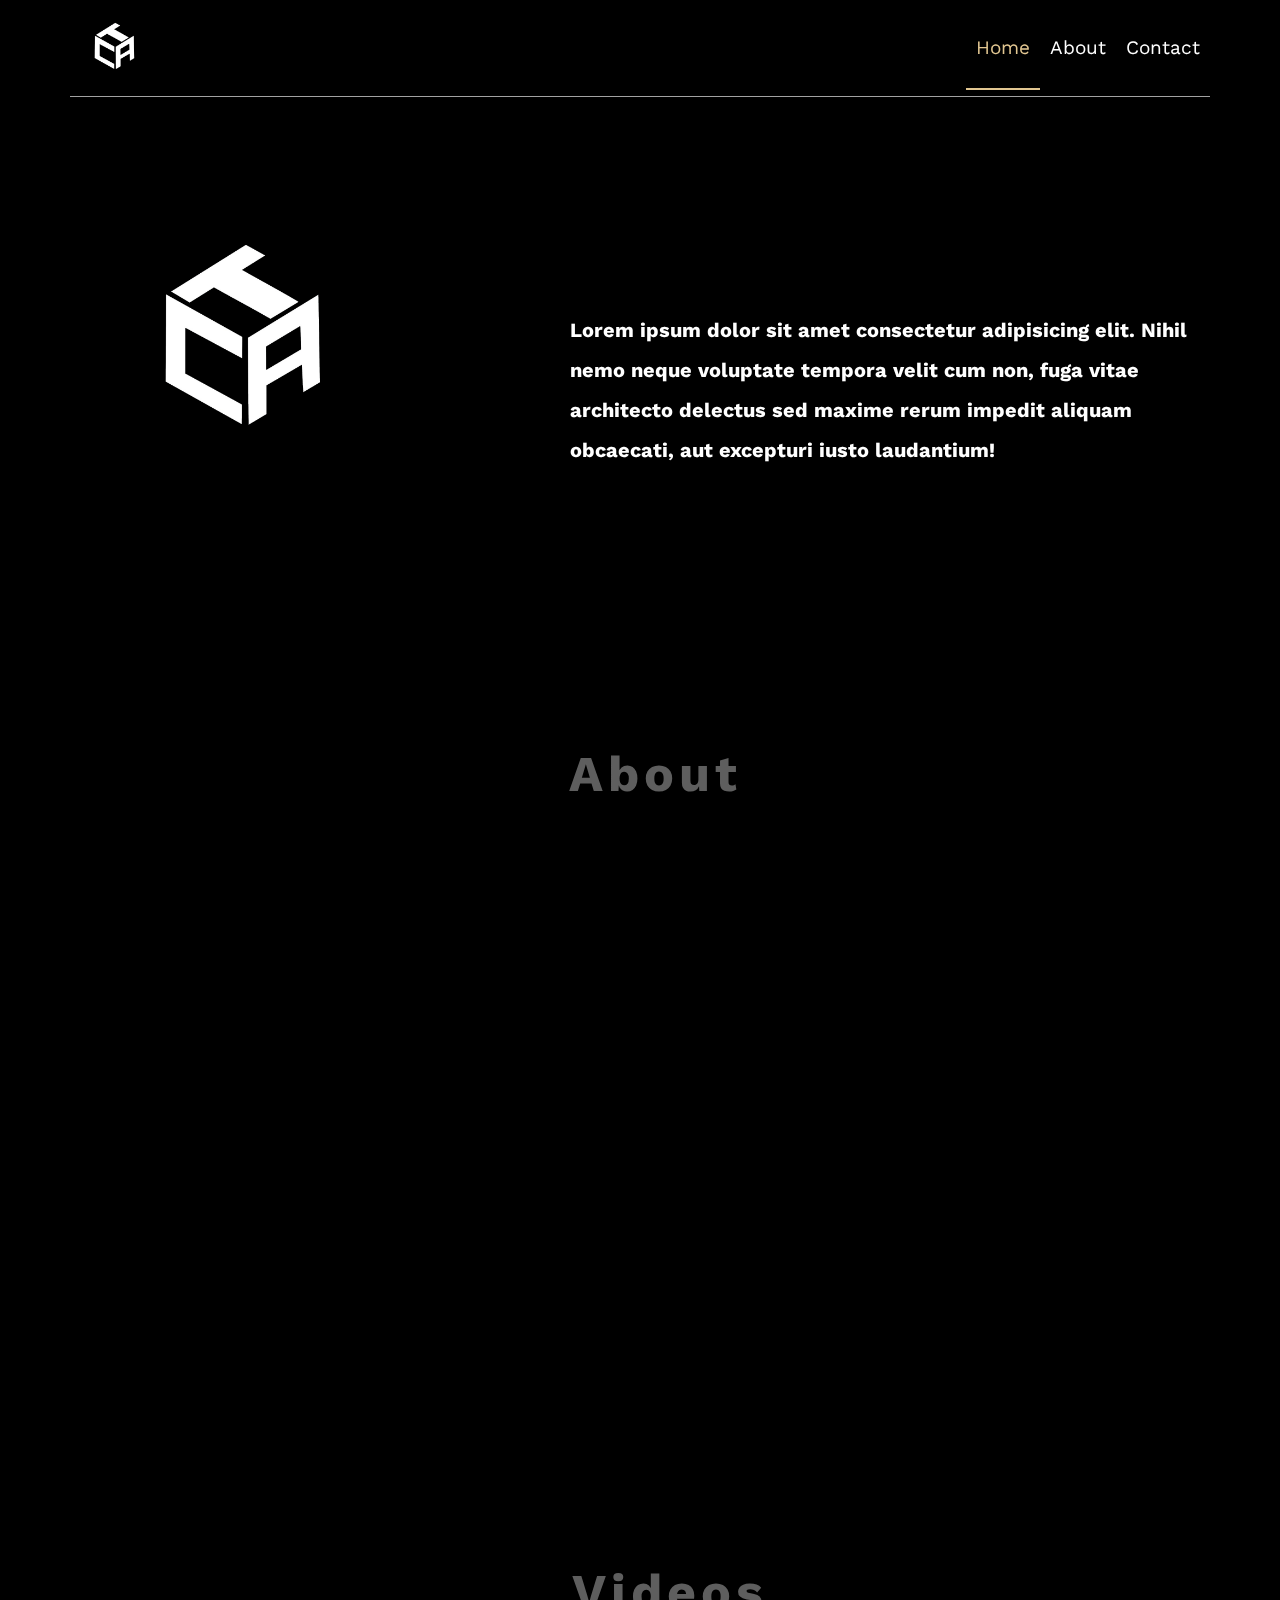
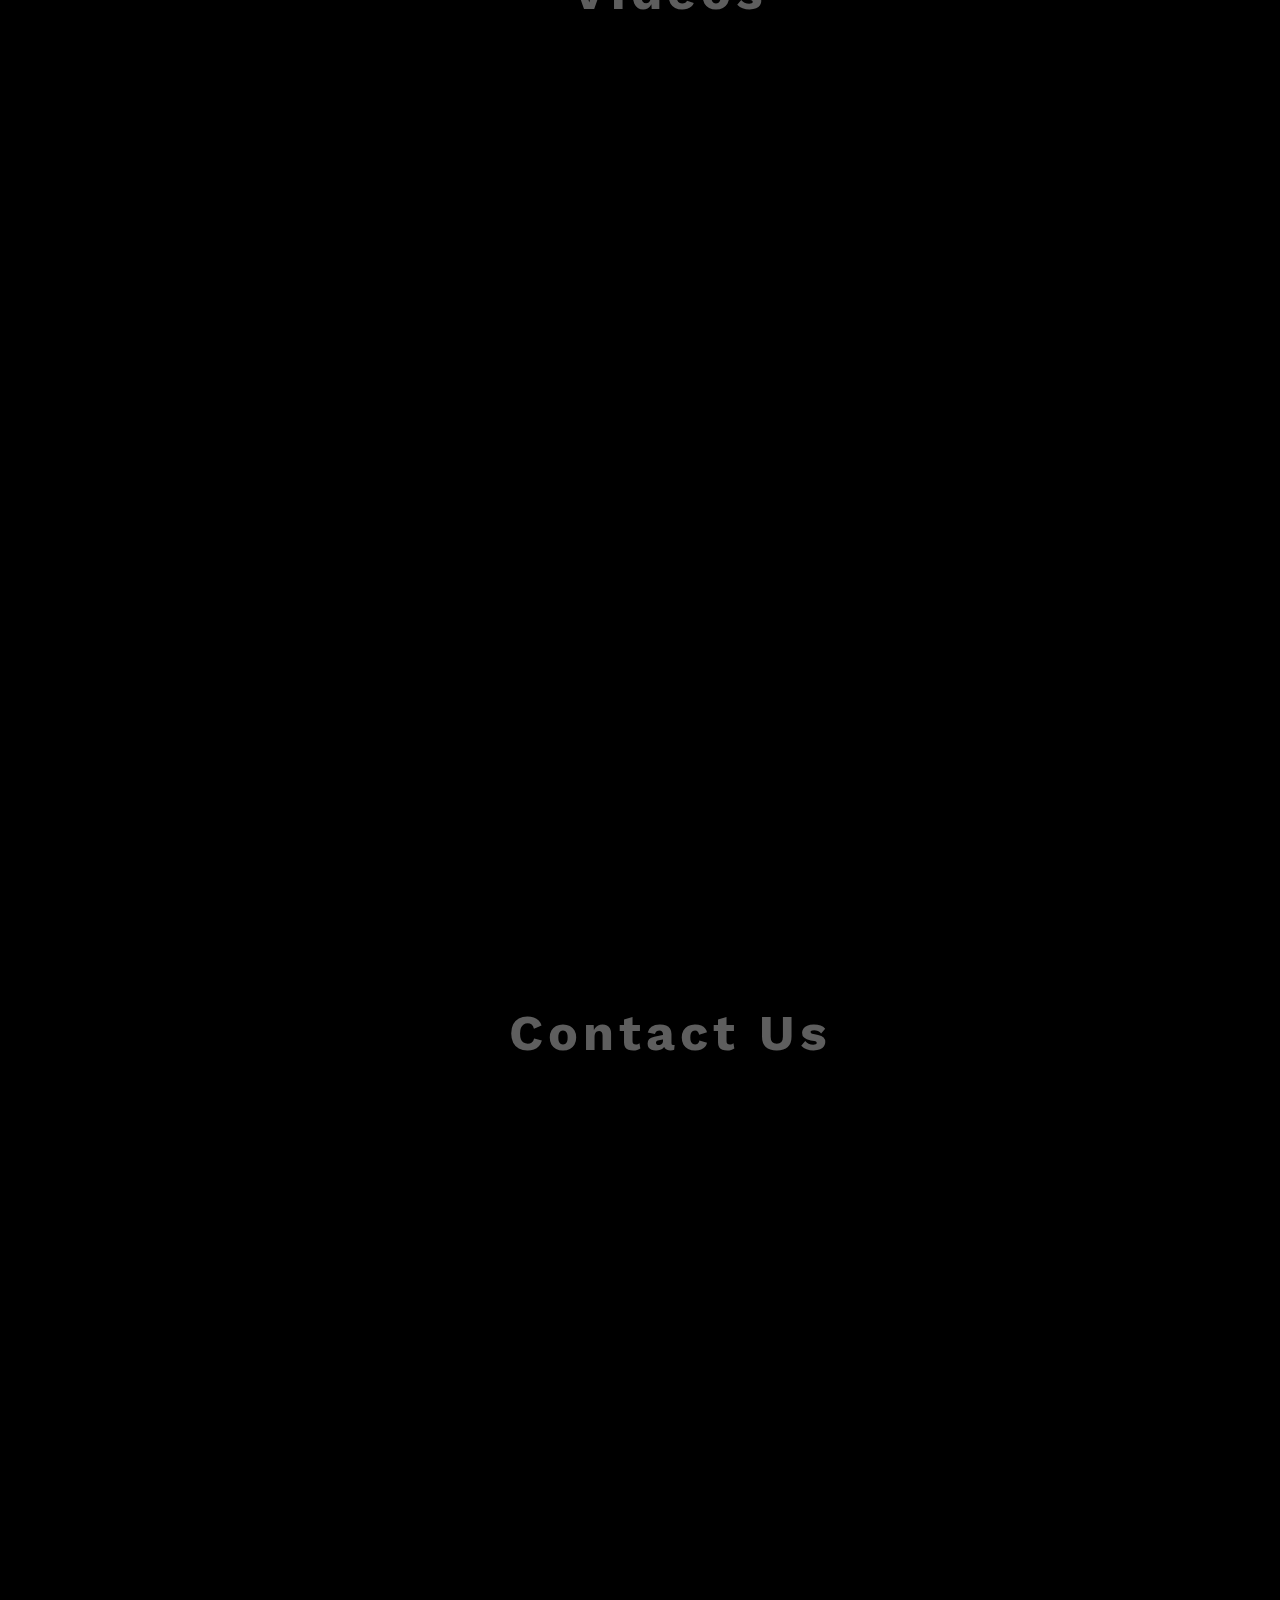
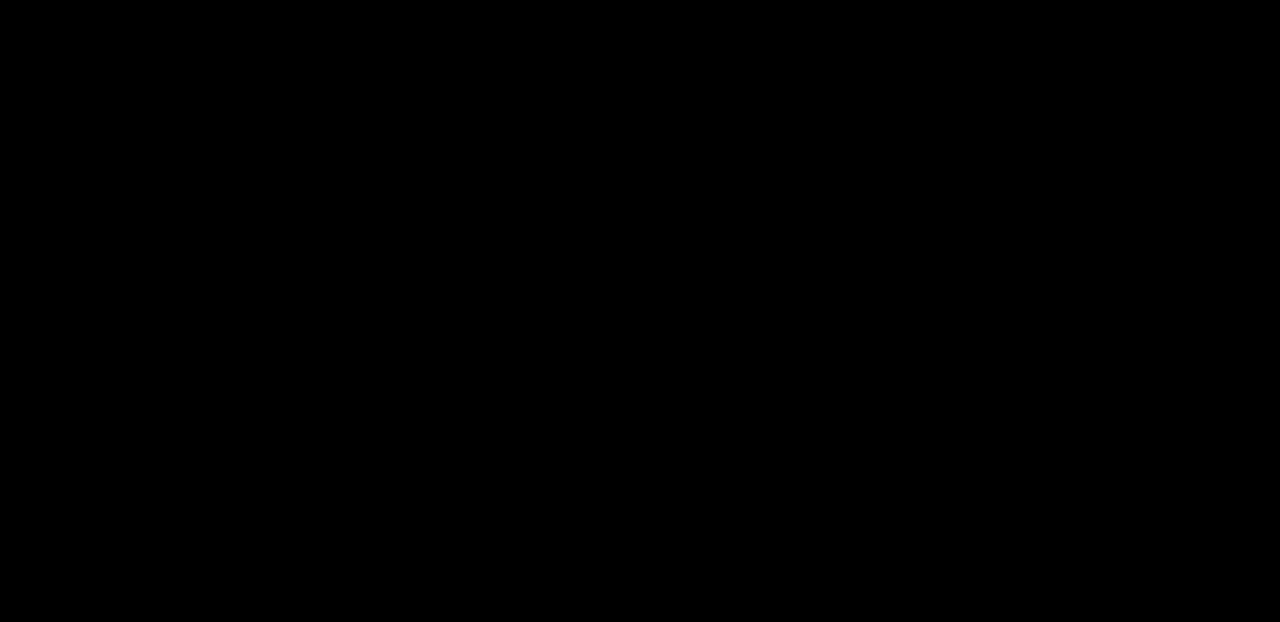
==== index.html @ c01c30ce "Add files via upload" ====
<!DOCTYPE html>
<html lang="en">
<head>
    <meta charset="UTF-8">
    <meta http-equiv="X-UA-Compatible" content="IE=edge">
    <meta name="viewport" content="width=device-width, initial-scale=1.0">
    <!--icon-->
    <link rel="icon" type="image/x-icon" href="images/white.jfif">
     <!--Main Template  css file-->
     <link rel="stylesheet" href="css/style.css">
     <!--Remder All Elements normally-->
     <link rel="stylesheet" href="css/normalize.css">
     <!--Font Awesome Library-->
     <link rel="stylesheet" href="css/all.min.css">
     <!--google fonts -->
     <link rel="preconnect" href="https://fonts.googleapis.com">
 <link rel="preconnect" href="https://fonts.gstatic.com" crossorigin>
 <link href="https://fonts.googleapis.com/css2?family=DynaPuff:wght@400;500;600;700&family=Montserrat:ital,wght@0,300;0,400;0,500;0,600;0,700;1,300;1,400;1,500;1,600;1,700&family=Work+Sans:wght@200;300;400;500;600;700;800&display=swap" 
 rel="stylesheet">
 <!--Animate-->
<link rel="stylesheet" href="https://unpkg.com/aos@next/dist/aos.css" />
    <title>TCA</title>
</head>
<body >
    <!-- Start header-->
    <header >
        <div class="container">
            <a href="#" class="logo">
                <img src="images/white.png" alt="logo">
            </a>
            <nav>
                <i class="fas fa-bars toggle-menu"></i>
                <ul>
                    <li><a class="active" href="">Home</a></li>
                    <li><a href="">About</a></li>
                    <li><a href="">Contact</a></li>
                </ul>
            </nav>
        </div>
    </header>
    <!--End header-->
    <!--Start Landing-->
    <div class="landing"data-aos="zoom-out-up" >
        <div class="container">
          <div class="landing-content">
            <div class="image">
              <img src="images/white.png" alt="">
            </div>
            <div class="text">
              <p>
                Lorem ipsum dolor sit amet consectetur adipisicing elit. Nihil nemo neque voluptate tempora velit cum non,
                fuga vitae architecto delectus sed maxime rerum impedit aliquam obcaecati, aut excepturi iusto laudantium!
              </p>
            </div>
          </div>
    <!-- End Landing-->
    <!--Start portfolio-->
    <div class="portfolio">
        <div class="container">
            <h2 class="special-heading" data-aos="fade-up"
      data-aos-anchor-placement="bottom-bottom">About</h2>
          <div class="portfolio-content">
           <!-- start info-->
            <div class="text" data-aos="zoom-in">
              <p>
                Lorem ipsum dolor sit amet consectetur adipisicing elit. Nihil nemo neque voluptate tempora velit cum non,
                fuga vitae architecto delectus sed maxime rerum impedit aliquam obcaecati, aut excepturi iusto laudantium!
              </p>
              <div class="media"data-aos="zoom-in" >
                <a href=""><i class="fa-brands fa-facebook"></i></a>
                <a href=""><i class="fa-brands fa-instagram"></i></a>
                  <a href=""><i class="fa-brands fa-whatsapp"></i></a>
              </div>
            </div>
            <!--End info-->
            <div class="img" data-aos="zoom-out-down">
                <img src="images/img.jfif" alt="">
              </div>
          </div>
          <!--End portfolio-->
          <!--Start videos section-->
          <div class="videos">
            <div class="container">
              <h2 class="special-heading">Videos</h2>
              <div class="videos-content">
                <div class="card" data-aos="flip-left">
                  <div class="card-header">
                      <h3>vr</h3>
                      <p>project name</p>
                  </div>
                 <!--start card-->
                  <div class="card-img">
                      <img src="images/img2.jfif" alt="...">
                      <i class="bx bx-heart"></i>
                  </div>
                  <div class="card-footer">
                    <button onclick="toggle();"><i class="fa fa-play"></i> Watch trailer</button>
                  </div>
                  <!--start video-->
                  <div class="trailer">
                    <video src="" controls="true"></video>
                    <div class="close" onclick="toggle();">
                    <i class="fa-solid fa-x " ></i>
                  </div>
                  </div>
                  <!--End video-->
                </div>
                 <!--End card-->
                 <div class="card" data-aos="flip-left">
                  <div class="card-header">
                      <h3>vr</h3>
                      <p>project name</p>
                  </div>
                 <!--start card-->
                  <div class="card-img">
                      <img src="images/img2.jfif" alt="...">
                      <i class="bx bx-heart"></i>
                  </div>
                  <div class="card-footer">
                    <button onclick="toggle();"><i class="fa fa-play"></i> Watch trailer</button>
                  </div>
                  <!--start video-->
                  <div class="trailer">
                    <video src="videos/Desktop 2022.10.22 - 22.50.19.02-1.m4v.mp4" controls="true"></video>
                    <div class="close" onclick="toggle();">
                    <i class="fa-solid fa-x " ></i>
                  </div>
                  </div>
                  <!--End video-->
                </div>
                 <!--End card-->
                 <div class="card" data-aos="flip-left">
                  <div class="card-header">
                      <h3>vr</h3>
                      <p>project name</p>
                  </div>
                 <!--start card-->
                  <div class="card-img">
                      <img src="images/img2.jfif" alt="...">
                      <i class="bx bx-heart"></i>
                  </div>
                  <div class="card-footer">
                    <button onclick="toggle();"><i class="fa fa-play"></i> Watch trailer</button>
                  </div>
                  <!--start video-->
                  <div class="trailer">
                    <video src="" controls="true"></video>
                    <div class="close" onclick="toggle();">
                    <i class="fa-solid fa-x " ></i>
                  </div>
                  </div>
                  <!--End video-->
                </div>
                 <!--End card-->
              </div>
              </div>
            </div>
           <!--End videos section-->

            <!--Start contact -->
              <div class="contact-US">
                <div class="container">
                  <h2 class="special-heading">Contact Us</h2>
                  <div class="Contact-content">
                    <!--input -->
                      <form action="#" data-aos="zoom-out">
                        <div class="input">
                          <input type="text" required>
                          <label>First Name</label>
                        </div>
                        <div class="input">
                          <input type="text" required>
                          <label>Last Name</label>
                        </div>
                        <div class="input">
                          <input type="text" required>
                          <label>Email</label>
                        </div>
                        <div class="input">
                          <input type="text" required>
                          <label>Phone</label>
                        </div>
                        <div class="message-box">
                         <textarea name="" id="" cols="30" rows="10"></textarea>
                          <label>Your message</label>
                        </div>
                        <div class="input">
                          <input type="submit" value="Send message">
                        </div>
                      </form>
                      <!--End input-->
                      <div class="img-contact" data-aos="zoom-out-up">
                        <img src="images/speder.png" alt="">
                      </div>
                  </div>
                </div>
              </div>
              
                <!--end Contact us-->
                <!--Start footer-->
              <footer>
<div class="footer" data-aos="fade-right">
<div class="row" >
<a href="#"><i class="fa-brands fa-facebook"></i></a>
<a href=""><i class="fa-brands fa-instagram"></i></a>
<a href=""><i class="fa-brands fa-whatsapp"></i></a>
<a href=""><i class="fa-brands fab fa-youtube"></i></a>

</div>

<div class="row">
<ul>
<li><a href="#">Contact us</a></li>
<li><a href="#">Our Services</a></li>
<li><a href="#">Privacy Policy</a></li>
<li><a href="#">Terms & Conditions</a></li>
<li><a href="#">Career</a></li>
</ul>
</div>

<div class="row">
CTA  Copyright © 2022 Inferno - All rights reserved || Designed By: Mustafa Hesham 
</div>
</div>
</footer>
                <!--End footer-->







            <!--javaScript-->
          <script src="js/main.js"> </script>
          <!--java script animation-->
          <script src="https://unpkg.com/aos@next/dist/aos.js"></script>
          <script>
            AOS.init({duration:1800});
          </script>
</body>
</html>
---- css/style.css ----
/* Start variables*/
:root{
    --main-color:#e1c691;
    --section-padding: 60px;
}
/*End Variables*/



/*start Global Rules*/
*{
    -webkit-box-sizing: border-box;
    -moz-box-sizing: border-box;
    box-sizing: border-box;
    padding: 0;
    margin: 0;

}
html{
    scroll-behavior: smooth;
}
body{  
     font-family: "Work Sans", sans-serif;
     background-color: black;
}
ul{
    list-style: none;
}
.container {
    padding-left: 15px;
    padding-right: 15px;
    margin-left: auto;
    margin-right: auto;
  }
  /* Small */
  @media (min-width: 768px) {
    .container {
      width: 750px;
    }
  }
  /* Medium */
  @media (min-width: 992px) {
    .container {
      width: 970px;
    }
  }
  /* Large */
  @media (min-width: 1200px) {
    .container {
      width: 1170px;
    }
  }
/*end Global Rules*/
/* Start Header*/
header{
    position: absolute;
    left: 0;
    width: 100%;
    z-index: 1;

}
header .container{
    display: flex;
    justify-content: space-between;
    align-items: center;
    position: relative;
    min-height: 97px;
}
header .container::after{
    content: '';
    position: absolute;
    height: 1px;
    background-color: #a2a2a2;
    bottom: 0;
    width: calc(100% - 30px );
    left: 15px;
}
header .logo img{
    height: 90px;

}
header nav{
    flex: 1;
    display: flex;
    align-items: center;
    justify-content: flex-end;
}
header nav .toggle-menu{
    color: white;
    font-size: 22px;

}
@media(min-width:768px){
    header nav .toggle-menu{
        display: none;
    }
}
header nav ul {
    display: flex;

}
@media(max-width:767px){
    header nav ul{
        display: none;
    }
    header nav .toggle-menu:hover + ul{
        display: flex;
        flex-direction: column;
        position: absolute;
        top: 100%;
        left: 0;
        width: 100%;
        background-color: rgb(0 0 0 /50%);
    }
    header nav .toggle-menu:hover + ul li a{
        padding: 15px;
    }
}
header nav ul li a{
    display: block;
    color: white;
    text-decoration: none;
    font-size: 19px;
    transition: 0.3s;
    padding: 30px 10px;
    position: relative;
    z-index: 3;
}
header nav ul li a.active,
header nav ul li a:hover{
    color: var(--main-color);
    border-bottom: 2px solid var(--main-color);
}
header nav .form{
    width: 40px;
    height: 30px;
    position: relative;
    margin-left: 30px;
    border-left: 1px solid white;
}
header nav .form i{
    color: white;
    position: absolute;
    font-size: 20px;
    top: 50%;
    transform: translateY(-50%);
    right: 0;

}
/* End  Header*/
/*Start Landing*/
.landing {
  padding-top: var(--section-padding);
  padding-bottom: calc(var(--section-padding) + 60px);
}
.landing .landing-content {
  margin-top: 100px;
  display: flex;
  flex-wrap: wrap;
  justify-content: space-between;
}
@media (max-width: 991px) {
  .landing .landing-content {
    flex-direction: column;
    text-align: center;
  }
}
.landing .landing-content .image {
  position: relative;
  width: 350px;
  height: 375px;
  animation: position 3s infinite;
}
@keyframes position
{
  0%{
    top: 40px;
 
  }
  50%{
    top: 80px;
  
  }
  100%{
    top: 40px;
  }
}
@media (max-width: 991px) {
  .landing .landing-content .image {
    margin: 0 auto 60px;
  }
}
.landing .landing-content .image img {
  max-width: 100%;
  
}

.landing .landing-content .text {
  flex-basis: calc(100% - 500px);
}
.landing .landing-content .text p {
  font-weight: bold;
  font-size: 20px;
  margin-top: 150px;
  line-height: 2;
  color: rgb(255, 255, 255);
}
.special-heading {
    color: #5e5e5e;
    font-size: 50px;
    text-align: center;
    font-weight: 700;
    letter-spacing: 5px;
    margin-top: 150px;
  }
  .special-heading + p {
    margin: -10px 0 0;
    font-size: 20px;
    text-align: center;
    color: #fafafa;
  }
  @media (max-width: 767px) {
    .special-heading {
      font-size: 60px;
    }
    .special-heading + p {
      margin-top: -20px;
    }
  }
  .services {
    padding-top: var(--section-padding);
    padding-bottom: var(--section-padding);
  }
  /*start portfolio*/
  .portfolio {
    padding-top: var(--section-padding);
    padding-bottom: calc(var(--section-padding) + 60px);
  }
  .portfolio .portfolio-content {
    margin-top: 100px;
    display: flex;
    flex-wrap: wrap;
    justify-content: space-between;
  }
  @media (max-width: 991px) {
    .portfolio .portfolio-content {
      flex-direction: column;
      text-align: center;
    }
  }
  .portfolio .portfolio-content .img {
    position: relative;
    width: 350px;
    height: 375px;
  }
  @media (max-width: 991px) {
    .portfolio .portfolio-content .img {
      margin: 0 auto 60px;
    }
  }
  .portfolio .portfolio-content .img img {
    max-width: 100%;
    
  }
  .portfolio .portfolio-content  .text {
    flex-basis: calc(100% - 500px);
  }
  .portfolio .portfolio-content .text p {
    font-weight: bold;
    font-size: 20px;
    margin-top: 150px;
    line-height: 2;
    color: rgb(255, 255, 255);
  }
  .media i{
      color: white;
      font-size: 50px;
      margin-top: 90px;
       letter-spacing: 70px;

  }
  @media (max-width: 991px) {
    .media i{
        color: white;
        font-size: 20px;
        margin-top: 90px;
        letter-spacing: 50px;
  
    }
    }
    /*end portfolio*/
    /*start videos*/
    .videos {
      padding-top: var(--section-padding);
      padding-bottom: calc(var(--section-padding) + 60px);
    }
    .videos .videos-content {
    
      display: grid;
      grid-template-columns: repeat(auto-fill, minmax(300px, 1fr));
      grid-gap: 20px;
      margin-top: 100px;
      
    }
    @media (max-width: 991px) {
      .videos .videos-content {
        flex-direction: column;
        text-align: center;
        margin-left: -24px;
      }
    }
       

    /*test*/
    .card {
      position: relative;
      width: 380px;
      height: min-content;
      padding: 25px;
      margin-bottom: 20px;
      background: #ffffff15;
      border: 2px solid #f0f32d;
      border-radius: 20px;
      transition: .4s;
  } 
  .card .card-header h3 {
      color: #ffffff;
      font-size: 28px;
  }
  
  .card .card-header p {
      color: #ffffff;
      font-size: 20px;
  }
  
  
  
  .card .card-img {
      position: relative;
      height: 320px;
      border-radius: 12px;
      margin: 22px 0;
      overflow: hidden;
  }
  
  .card .card-img img {
      width: 100%;
      height: 100%;
      transition: .4s;
  }
  
  .card:hover .card-img img {
      transform: scale(1.06);
  }
  
  .card .card-img i {
      cursor: pointer;
      position: absolute;
      top: 12px;
      right: 12px;
      color: #757d8a;
      background: #ffffff;
      padding: 6px;
      border-radius: 6px;
  }
  
  .card .card-details {
      display: flex;
      align-items: center;
      justify-content: space-between;
  }
 
  .card .card-details .colors div.selected i {
      opacity: 1;
  }
 
  .card .card-footer button {
    margin: 10px 0;
    width: 100%;
    padding: 10px;
    border: 1px solid #171818;
    background: rgb(247, 246, 246);
    color: #131313;
    font-size: 1em;
    border-radius: 5px;
    cursor: pointer;
    text-decoration: none;
  }
  .card .card-footer button:hover{
    color: rgb(255, 255, 255);
    background: #131313;
  }
  .trailer{
    position: fixed;
    top: 115%;
    left: 90%;
    transform: translate(-90%,-90%);
    z-index: 10000;
    background: rgba(0, 0, 0, 0.95) ;
    width: 100%;
    height: 100%;
    display: flex;
    justify-content: center;
    align-items: center;
    visibility: hidden;
    opacity: 0;
  }
  .trailer.active{
    visibility: visible;
    opacity: 1;
  }
  .trailer video{
    position: relative;
    max-width: 900px;
    outline: none;
  }
  .close {
    position: absolute;
    bottom: 1500px;
    right: 50px;
    cursor: pointer;
    filter: invert(1);

  }
  @media(max-width:991px){
    .trailer video{
      max-width: 90%;
    }
    .close{
      bottom: 1970px;
    }
  }
    /*End videos*/
    /*Contact Us Start */
    .contact-US {
      padding-top: var(--section-padding);
      padding-bottom: calc(var(--section-padding) + 60px);
    }
    .contact-US .Contact-content {
      margin-top: 40px;
      display: flex;
      flex-wrap: wrap;
      justify-content: space-between;
    }
    @media (max-width: 991px) {
      .contact-US .Contact-content {
        flex-direction: column;
        text-align: center;
      }
    }
    form{
      width: 40%;
      margin-right: 20px;

    }
    form .input{
      height: 50px;
      width: 100%;
      margin: 20px 0;
      position: relative;
      
    }
    form .input input{
      position: absolute;
      height: 100%;
      width: 100%;
      border-radius: 5px;
      outline: none;
      border: 2px solid transparent;
      background: #5e5e5e;
      font-size: 16px;
      padding-left: 16px;
      color: white;
    }
   
    .input label{
      position: absolute;
      color: whitesmoke;
      left: 18px;
      top: 50%;
      transform: translateY(-50%);
      pointer-events: none;
      transition: all 0.3s ease;
    }
    .input input:focus ~ label,
    .input input:valid ~ label{
      top: -5px;
      left: 12px;
      color: rgb(255, 253, 253);
      border-radius: 2px;
    }
    .message-box{
      min-height: 100px;
      position: relative;
    }
    .message-box textarea{
      position: absolute;
      height: 100%;
      width: 100%;
      border-radius: 6px;
      outline: none;
      resize: none;
      background: #5e5e5e;
      border: 2px solid transparent;
      color: whitesmoke;
    }
  
    .message-box label{
      position: absolute;
      font-size: 16px;
      color: whitesmoke;
      left: 18px;
      top: 40px;
      transform: translateY(-10%);
      pointer-events: none;
      transition: all 0.3s ease;
    }
    .message-box textarea:focus ~ label,
    .message-box textarea:valid ~ label{
      left: 12px;
      top:-15px;
      color: whitesmoke;
      font-size: 14px;
    }
    .input input[type="submit"]{
      cursor: pointer;
    }
    .contact-US .Contact-content .img-contact {
      position: relative;
      width: 550px;
    }
    @media (max-width: 991px) {
      .contact-US .Contact-content .img-contact {
        margin: 0 auto 60px;
      }
    }
    .contact-US .Contact-content .img-contact img {
      max-width: 84%;
    position: absolute;
    left: -62px;
    }
    @media(max-width:900px){
form{
  width: 70%;
  margin-right: 30px;
}
    }
/*Contact Us End */
/*Start footer*/
.footer{
  background:#000;
  position: relative;
  top: 280px;
  padding:30px 0px;
  font-family: 'Play', sans-serif;
  text-align:center;
  }
  
  .footer .row{
  width:100%;
  margin:1% 0%;
  padding:0.6% 0%;
  color:gray;
  font-size:1em;
  }
  
  .footer .row a{
  text-decoration:none;
  color:gray;
  transition:0.5s;
  }
  
  .footer .row a:hover{
  color:#fff;
  }
  
  .footer .row ul{
  width:100%;
  }
  
  .footer .row ul li{
  display:inline-block;
  margin:0px 30px;
  }
  
  .footer .row a i{
  font-size:3em;
  margin:0% 1%;
  }
  
  @media (max-width:720px){
  .footer{
  text-align:left;
  padding:5%;
  }
  .footer .row ul li{
  display:block;
  margin:10px 0px;
  text-align:left;
  }
  .footer .row a i{
  margin:0% 3%;
  }
  }
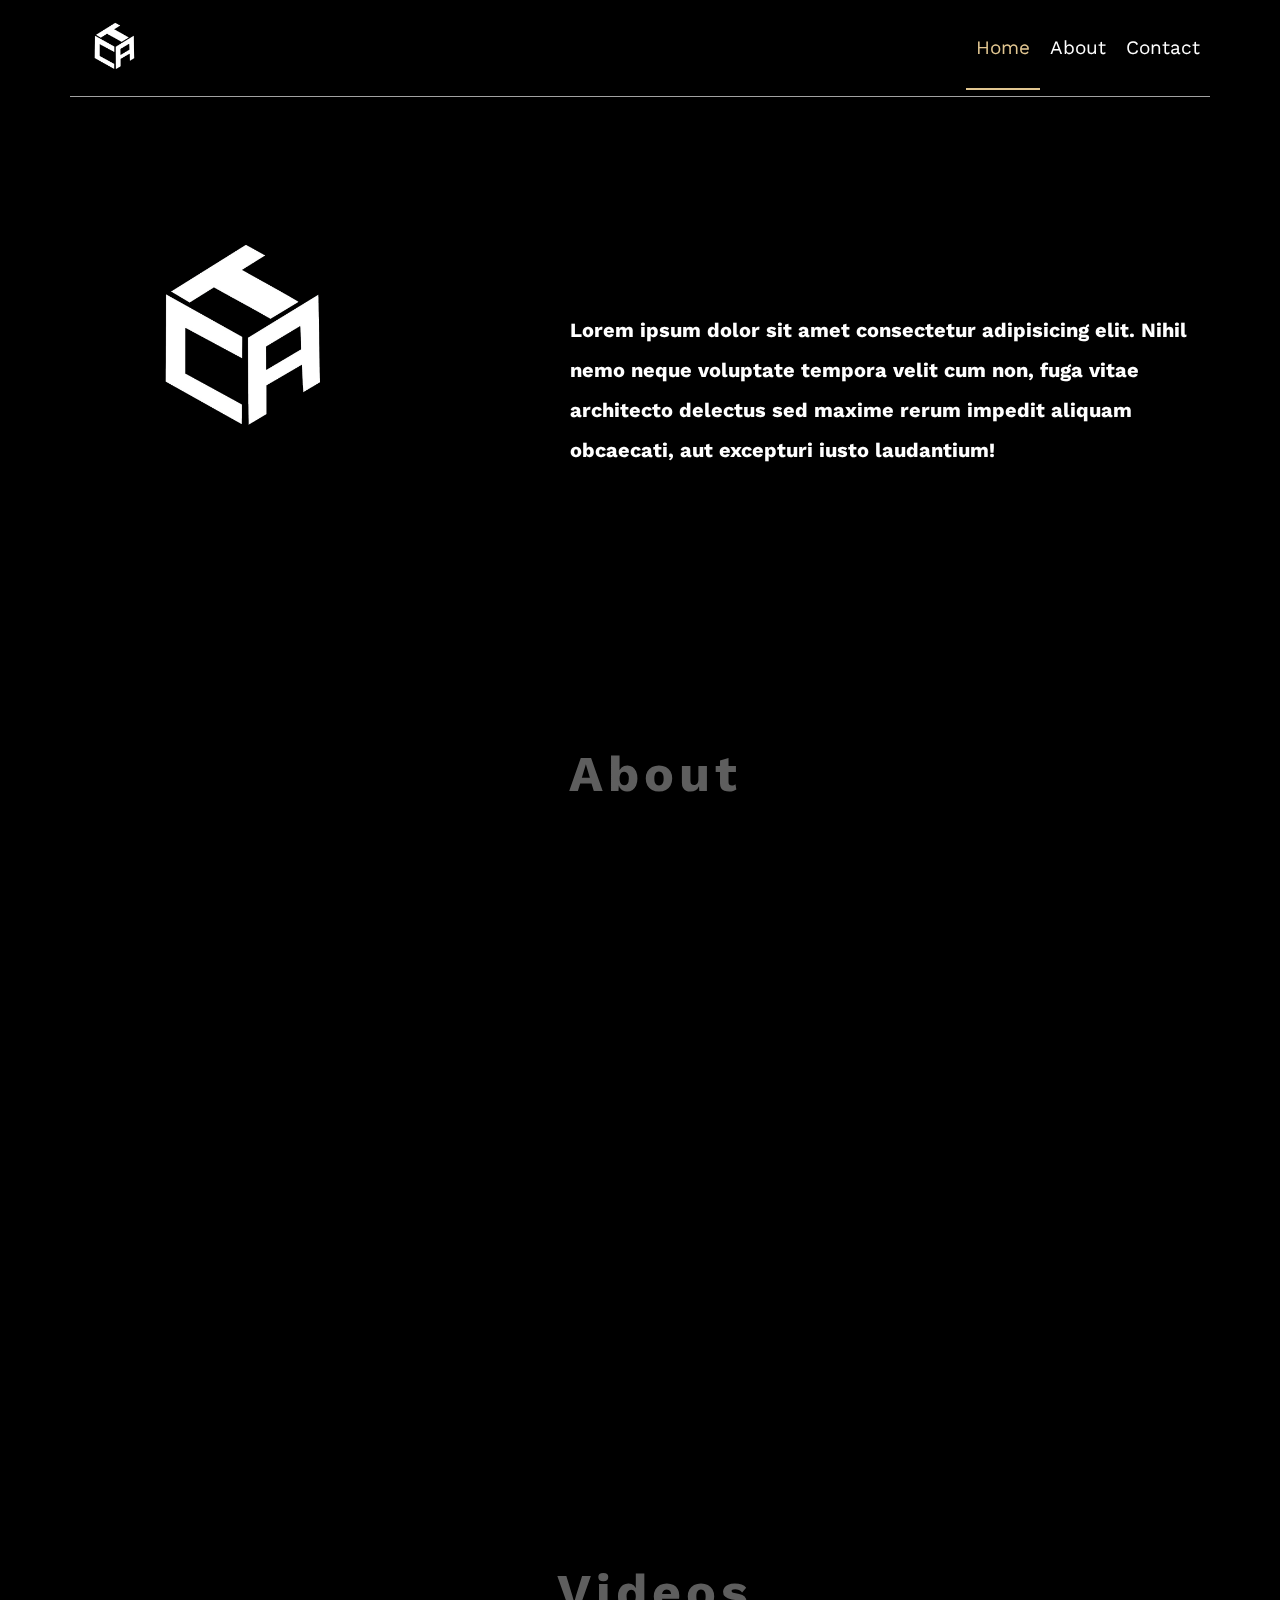
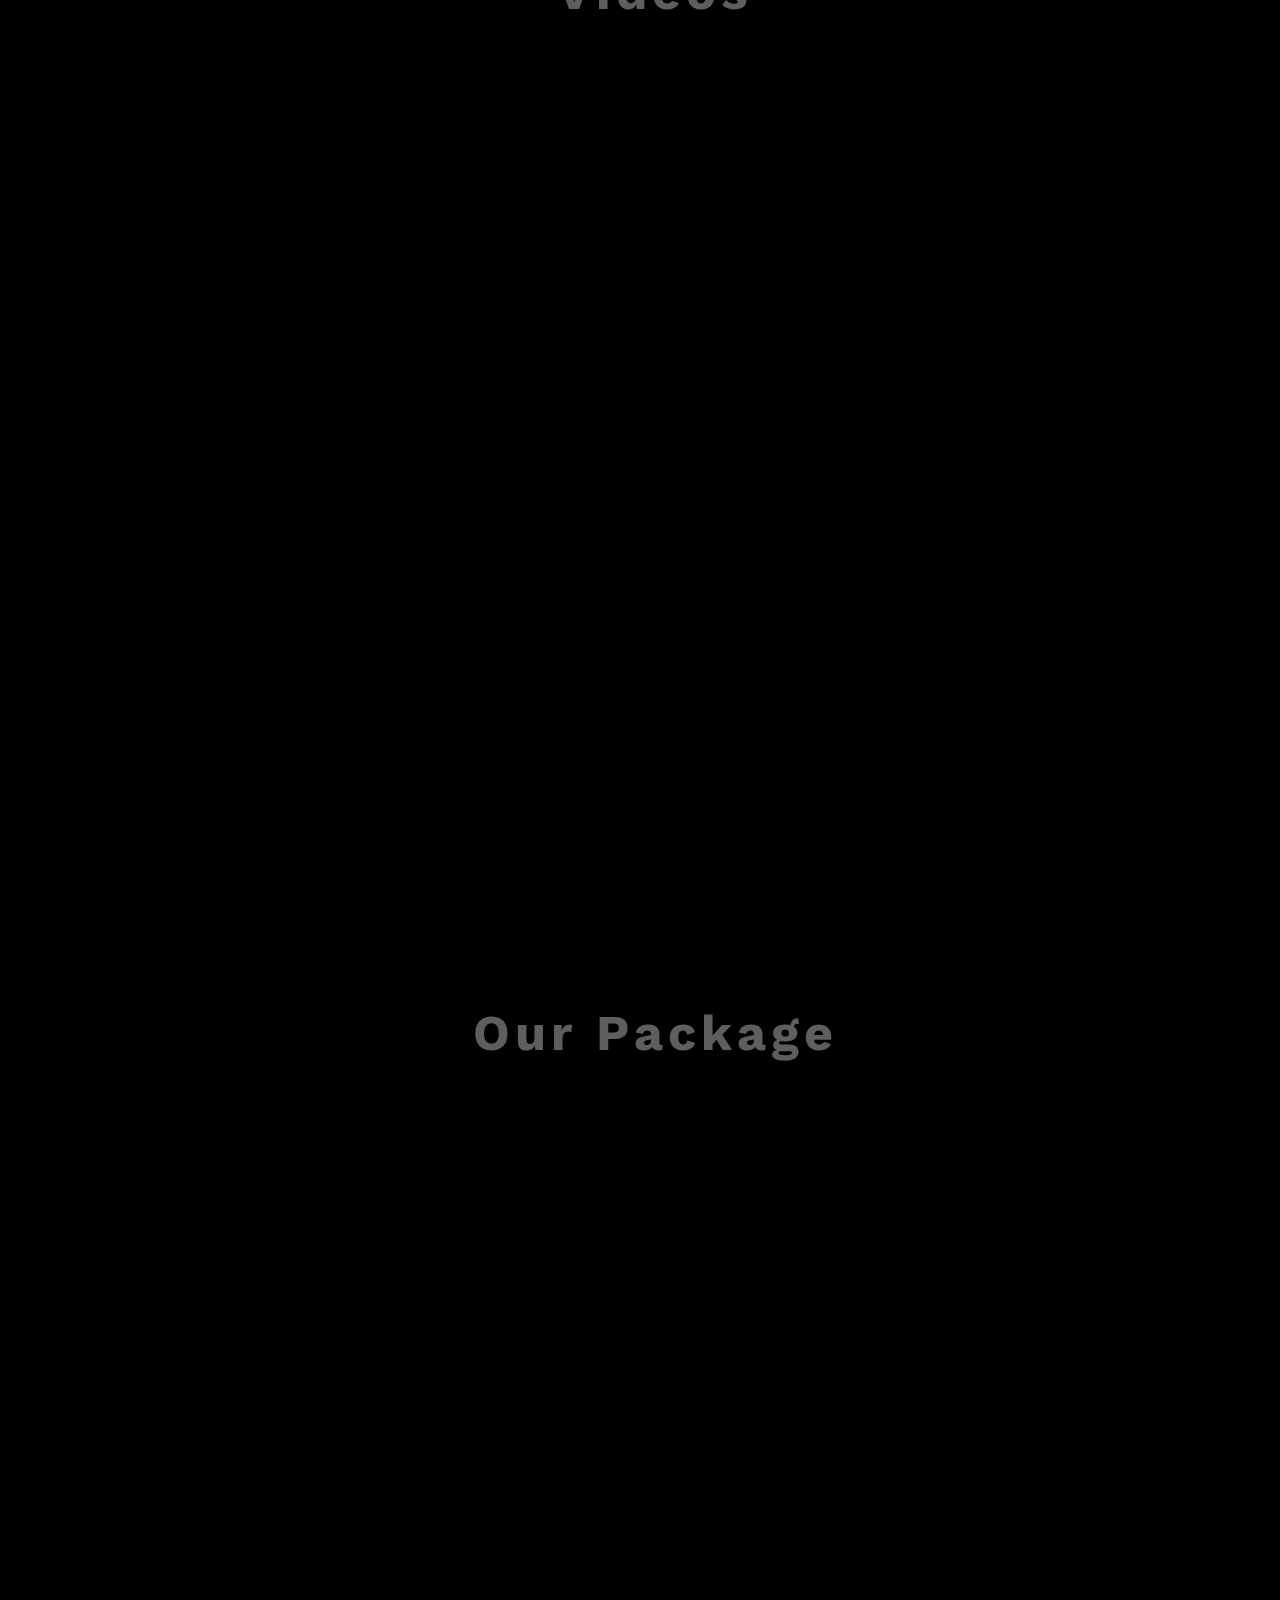
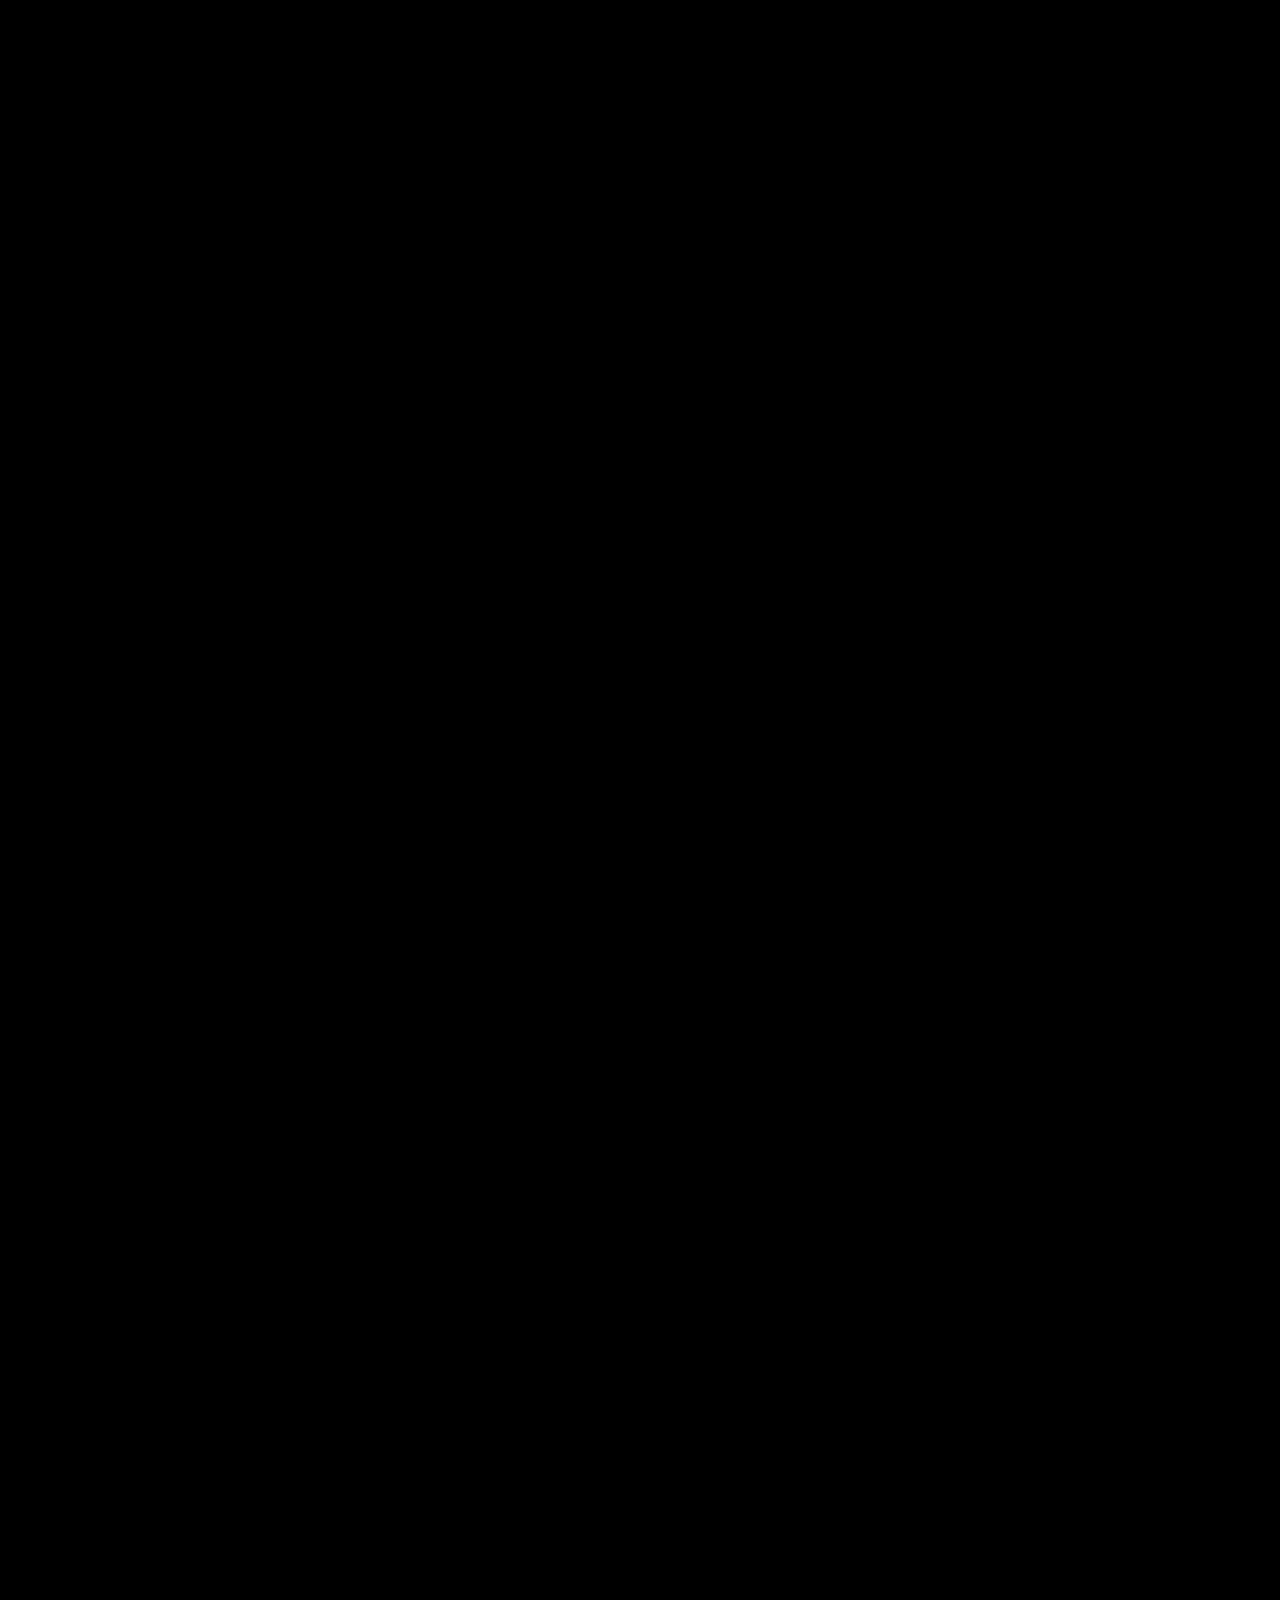
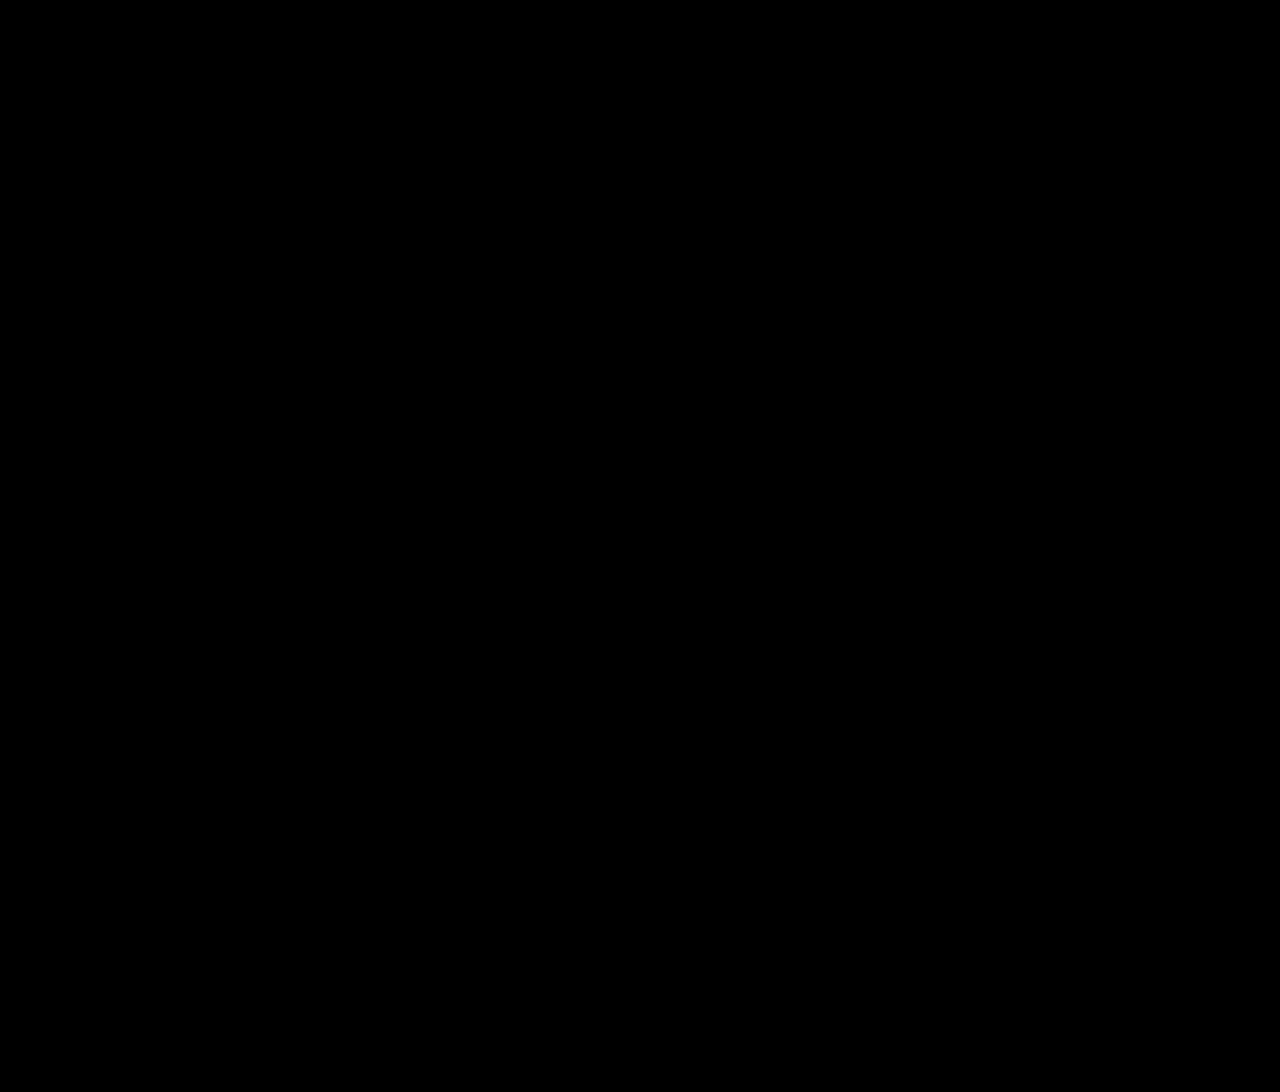
==== commit 9c36c745: "Add files via upload" ====
--- a/index.html
+++ b/index.html
@@ -77,6 +77,7 @@
                 <img src="images/img.jfif" alt="">
               </div>
           </div>
+        </div>
           <!--End portfolio-->
           <!--Start videos section-->
           <div class="videos">
@@ -157,46 +158,167 @@
             </div>
            <!--End videos section-->
 
-            <!--Start contact -->
-              <div class="contact-US">
+            <!--Start package -->
+              <div class="package">
                 <div class="container">
-                  <h2 class="special-heading">Contact Us</h2>
-                  <div class="Contact-content">
-                    <!--input -->
-                      <form action="#" data-aos="zoom-out">
-                        <div class="input">
-                          <input type="text" required>
-                          <label>First Name</label>
-                        </div>
-                        <div class="input">
-                          <input type="text" required>
-                          <label>Last Name</label>
-                        </div>
-                        <div class="input">
-                          <input type="text" required>
-                          <label>Email</label>
-                        </div>
-                        <div class="input">
-                          <input type="text" required>
-                          <label>Phone</label>
-                        </div>
-                        <div class="message-box">
-                         <textarea name="" id="" cols="30" rows="10"></textarea>
-                          <label>Your message</label>
-                        </div>
-                        <div class="input">
-                          <input type="submit" value="Send message">
-                        </div>
-                      </form>
-                      <!--End input-->
-                      <div class="img-contact" data-aos="zoom-out-up">
-                        <img src="images/speder.png" alt="">
-                      </div>
-                  </div>
-                </div>
-              </div>
-              
-                <!--end Contact us-->
+                  <h2 class="special-heading">Our Package</h2>
+                  <div class="package-content">
+                    <div id="container" data-aos="fade-up-right">	
+                      <div class="product-details">
+                      <h1>First package</h1>
+                      <span class="hint-star star">
+                        <i class="fa fa-star" aria-hidden="true"></i>
+                        <i class="fa fa-star" aria-hidden="true"></i>
+                        <i class="fa fa-star" aria-hidden="true"></i>
+                        <i class="fa fa-star" aria-hidden="true"></i>
+                        <i class="fa fa-star-o" aria-hidden="true"></i>
+                      </span>
+                          <p class="information">" Let's spread the joy , here is Christmas , the most awaited day of the year.Christmas
+                             Tree is what one need the most. Here is the correct tree which will enhance your Christmas.</p>
+                    <div class="control">
+                      <button class="btn">
+                       <span class="price">$250</span>
+                       <span class="shopping-cart"><i class="fa fa-shopping-cart" aria-hidden="true"></i></span>
+                       <span class="buy">
+                         <a href="">Get now</span></a>
+                     </button> 
+                    </div>    
+                    </div>
+                    <div class="product-image">
+                      <img src="images/img.jfif" alt="">
+                    <div class="info">
+                      <h2> Description</h2>
+                      <ul>
+                        <li><strong>info : </strong>pla pla </li>
+                        <li><strong>info : </strong>pla pla</li>
+                        <li><strong>info: </strong>pla pla</li>
+                        <li><strong>info: </strong>pla pla</li> 
+                      </ul>
+                    </div>
+                    </div>
+                  </div>
+                  <!--second package-->
+                  <div id="container" data-aos="fade-up-left">	
+                    <div class="product-details">
+                    <h1>second package</h1>
+                    <span class="hint-star star">
+                      <i class="fa fa-star" aria-hidden="true"></i>
+                      <i class="fa fa-star" aria-hidden="true"></i>
+                      <i class="fa fa-star" aria-hidden="true"></i>
+                      <i class="fa fa-star" aria-hidden="true"></i>
+                      <i class="fa fa-star-o" aria-hidden="true"></i>
+                    </span>
+                        <p class="information">" Let's spread the joy , here is Christmas , the most awaited day of the year.Christmas
+                           Tree is what one need the most. Here is the correct tree which will enhance your Christmas.</p>
+                  <div class="control">
+                    <button class="btn">
+                     <span class="price">$250</span>
+                     <span class="shopping-cart"><i class="fa fa-shopping-cart" aria-hidden="true"></i></span>
+                     <span class="buy">
+                       <a href="">Get now</span></a>
+                   </button> 
+                  </div>    
+                  </div>
+                  <div class="product-image">
+                    <img src="images/img.jfif" alt="">
+                  <div class="info">
+                    <h2> Description</h2>
+                    <ul>
+                      <li><strong>info : </strong>pla pla </li>
+                      <li><strong>info : </strong>pla pla</li>
+                      <li><strong>info: </strong>pla pla</li>
+                      <li><strong>info: </strong>pla pla</li> 
+                    </ul>
+                  </div>
+                  </div>
+                </div>
+                <!--Third package-->
+                <div id="container" data-aos="fade-up-right">	
+                  <div class="product-details">
+                  <h1>First package</h1>
+                  <span class="hint-star star">
+                    <i class="fa fa-star" aria-hidden="true"></i>
+                    <i class="fa fa-star" aria-hidden="true"></i>
+                    <i class="fa fa-star" aria-hidden="true"></i>
+                    <i class="fa fa-star" aria-hidden="true"></i>
+                    <i class="fa fa-star-o" aria-hidden="true"></i>
+                  </span>
+                      <p class="information">" Let's spread the joy , here is Christmas , the most awaited day of the year.Christmas
+                         Tree is what one need the most. Here is the correct tree which will enhance your Christmas.</p>
+                <div class="control">
+                  <button class="btn">
+                   <span class="price">$250</span>
+                   <span class="shopping-cart"><i class="fa fa-shopping-cart" aria-hidden="true"></i></span>
+                   <span class="buy">
+                     <a href="">Get now</span></a>
+                 </button> 
+                </div>    
+                </div>
+                <div class="product-image">
+                  <img src="images/img.jfif" alt="">
+                <div class="info">
+                  <h2> Description</h2>
+                  <ul>
+                    <li><strong>info : </strong>pla pla </li>
+                    <li><strong>info : </strong>pla pla</li>
+                    <li><strong>info: </strong>pla pla</li>
+                    <li><strong>info: </strong>pla pla</li> 
+                  </ul>
+                </div>
+                </div>
+                
+              </div>
+              <!--fourth package-->
+              <div id="container" data-aos="fade-up-left">	
+                <div class="product-details">
+                <h1>First package</h1>
+                <span class="hint-star star">
+                  <i class="fa fa-star" aria-hidden="true"></i>
+                  <i class="fa fa-star" aria-hidden="true"></i>
+                  <i class="fa fa-star" aria-hidden="true"></i>
+                  <i class="fa fa-star" aria-hidden="true"></i>
+                  <i class="fa fa-star-o" aria-hidden="true"></i>
+                </span>
+                    <p class="information">" Let's spread the joy , here is Christmas , the most awaited day of the year.Christmas
+                       Tree is what one need the most. Here is the correct tree which will enhance your Christmas.</p>
+              <div class="control">
+                <button class="btn">
+                 <span class="price">$250</span>
+                 <span class="shopping-cart"><i class="fa fa-shopping-cart" aria-hidden="true"></i></span>
+                 <span class="buy">
+                   <a href="">Get now</span></a>
+               </button> 
+              </div>    
+              </div>
+              <div class="product-image">
+                <img src="images/img.jfif" alt="">
+              <div class="info">
+                <h2> Description</h2>
+                <ul>
+                  <li><strong>info : </strong>pla pla </li>
+                  <li><strong>info : </strong>pla pla</li>
+                  <li><strong>info: </strong>pla pla</li>
+                  <li><strong>info: </strong>pla pla</li> 
+                </ul>
+              </div>
+              </div>
+            </div>
+                </div>
+                  </div>
+                </div>
+              </div>
+
+                <!--end package-->
+                 <!--Start image Deadpool -->
+                 <div class="Deadpool"data-aos="zoom-in-up" >
+                   <div class="container">
+                    <div class="Deadpool-content">
+                      <img src="images/Deadpool.png" alt="" >
+                    </div>
+
+                   </div>
+                 </div>
+                 <!--end image Deadpool -->
                 <!--Start footer-->
               <footer>
 <div class="footer" data-aos="fade-right">
--- a/css/style.css
+++ b/css/style.css
@@ -431,121 +431,267 @@
     }
   }
     /*End videos*/
-    /*Contact Us Start */
-    .contact-US {
+
+
+    /*package  Start */
+    .package {
       padding-top: var(--section-padding);
       padding-bottom: calc(var(--section-padding) + 60px);
     }
-    .contact-US .Contact-content {
-      margin-top: 40px;
-      display: flex;
-      flex-wrap: wrap;
-      justify-content: space-between;
+    .package .package-content {
+      display: grid;
+      grid-template-columns: repeat(auto-fill, minmax(600px, 1fr));
+      grid-gap: 20px;
+      margin-top: 100px;
+      
     }
     @media (max-width: 991px) {
-      .contact-US .Contact-content {
+      .package .pakage-content {
         flex-direction: column;
         text-align: center;
-      }
-    }
-    form{
+        margin-left: -24px;
+      }
+    }
+
+    #container{
+      box-shadow: 0 2px 21px 1px grey;
+      background: rgba(255, 255, 255, 0.90);
+      text-align: center;
+      border-radius: 5px;
+      overflow: hidden;
+      margin: 5em auto;
+      height: 350px;
+      width: 700px;
+      
+      
+    }
+   
+    
+    
+    
+    .product-details {
+      position: relative;
+      text-align: left;
+      overflow: hidden;
+      padding: 30px;
+      height: 100%;
+      float: left;
       width: 40%;
-      margin-right: 20px;
-
-    }
-    form .input{
-      height: 50px;
-      width: 100%;
-      margin: 20px 0;
+    
+    }
+    
+    #container .product-details h1{
+      font-family: 'Bebas Neue', cursive;
+      display: inline-block;
       position: relative;
+      font-size: 30px;
+      color: #344055;
+      margin: 0;
       
     }
-    form .input input{
+   
+    #container .product-details h1:before{
       position: absolute;
+      content: '';
+      right: 0%; 
+      top: 0%;
+      transform: translate(25px, -15px);
+      font-family: 'Bree Serif', serif;
+      display: inline-block;
+      background: #ffe6e6;
+      border-radius: 5px;
+      font-size: 14px;
+      padding: 5px;
+      color: rgb(12, 12, 12);
+      margin: 0;
+      animation: chan-sh 6s ease infinite;
+    
+    }
+   
+    
+    .hint-star {
+      display: inline-block;
+      margin-left: 0.5em;
+      color: gold;
+      width: 50%;
+      position: relative;
+      top: 15px;
+    }
+    
+    
+    #container .product-details > p {
+      font-family: 'EB Garamond', serif;
+    text-align: center;
+    font-size: 20px;
+    color: #000000;
+    position: absolute;
+    bottom: 86px;
+    }
+    
+    .control{
+      position: absolute;
+      bottom: 20%;
+      left: 22.8%;
+      
+    }
+    .btn {
+      transform: translateY(0px);
+      transition: 0.3s linear;
+      background:  #809fff;
+      border-radius: 5px;
+      position: relative;
+      overflow: hidden;
+      cursor: pointer;
+      outline: none;
+      border: none;
+      color: #eee;
+      padding: 0;
+      margin: 0;
+      top: 49px;
+    }
+    
+    @media (max-width: 991px) {
+      .product-image{
+        display: none;
+      }
+      .product-details{
+        padding: 0px;
+        text-align: center;
+        width: 54%;
+        height: 100%;
+        font-size: 37%;
+    
+      }
+      #container{
+        width: 60%;
+        height: 101%;
+        text-align: center;
+        margin: 0;
+      }
+      #container .product-details h1{
+        font-size: 10px;
+        top: 18px;
+      }
+      .hint-star {
+        display: none;
+      }
+      #container .product-details > p{
+        font-size: 15px;
+        bottom: 50px;
+      }
+      .btn{
+            top: 37px;
+      }
+    }
+    .btn:hover{transform: translateY(-6px);
+      background: #1a66ff;}
+    
+    .btn span {
+      font-family: 'Farsan', cursive;
+      transition: transform 0.3s;
+      display: inline-block;
+      padding: 10px 20px;
+      font-size: 1.2em;
+      margin:0;
+      
+    }
+    .btn .price, .shopping-cart{
+      background: #333;
+      border: 0;
+      margin: 0;
+    }
+    
+    .btn .price {
+      transform: translateX(-10%); padding-right: 15px;
+    }
+    
+    .btn .shopping-cart {
+      transform: translateX(-100%);
+      position: absolute;
+      background: #333;
+      z-index: 1;
+      left: 0;
+      top: 0;
+    }
+    
+    .btn .buy a {z-index: 3; font-weight: bolder; text-decoration: none;}
+    
+    .btn:hover .price {transform: translateX(-110%);}
+    
+    .btn:hover .shopping-cart {transform: translateX(0%);}
+    
+    
+    
+    .product-image {
+      transition: all 0.3s ease-out;
+      display: inline-block;
+      position: relative;
+      overflow: hidden;
       height: 100%;
-      width: 100%;
-      border-radius: 5px;
-      outline: none;
-      border: 2px solid transparent;
-      background: #5e5e5e;
-      font-size: 16px;
-      padding-left: 16px;
-      color: white;
-    }
-   
-    .input label{
-      position: absolute;
-      color: whitesmoke;
-      left: 18px;
-      top: 50%;
-      transform: translateY(-50%);
-      pointer-events: none;
-      transition: all 0.3s ease;
-    }
-    .input input:focus ~ label,
-    .input input:valid ~ label{
-      top: -5px;
-      left: 12px;
-      color: rgb(255, 253, 253);
-      border-radius: 2px;
-    }
-    .message-box{
-      min-height: 100px;
-      position: relative;
-    }
-    .message-box textarea{
-      position: absolute;
-      height: 100%;
-      width: 100%;
-      border-radius: 6px;
-      outline: none;
-      resize: none;
-      background: #5e5e5e;
-      border: 2px solid transparent;
-      color: whitesmoke;
-    }
-  
-    .message-box label{
-      position: absolute;
-      font-size: 16px;
-      color: whitesmoke;
-      left: 18px;
-      top: 40px;
-      transform: translateY(-10%);
-      pointer-events: none;
-      transition: all 0.3s ease;
-    }
-    .message-box textarea:focus ~ label,
-    .message-box textarea:valid ~ label{
-      left: 12px;
-      top:-15px;
-      color: whitesmoke;
-      font-size: 14px;
-    }
-    .input input[type="submit"]{
-      cursor: pointer;
-    }
-    .contact-US .Contact-content .img-contact {
-      position: relative;
-      width: 550px;
-    }
-    @media (max-width: 991px) {
-      .contact-US .Contact-content .img-contact {
-        margin: 0 auto 60px;
-      }
-    }
-    .contact-US .Contact-content .img-contact img {
-      max-width: 84%;
-    position: absolute;
-    left: -62px;
-    }
-    @media(max-width:900px){
-form{
-  width: 70%;
-  margin-right: 30px;
-}
-    }
-/*Contact Us End */
+      float: right;
+      width: 45%;
+      display: inline-block;
+    }
+    
+    #container img {width: 100%;height: 100%;}
+    
+    .info {
+        background: rgba(27, 26, 26, 0.9);
+        font-family: 'Bree Serif', serif;
+        transition: all 0.3s ease-out;
+        transform: translateX(-100%);
+        position: absolute;
+        line-height: 1.8;
+        text-align: left;
+        font-size: 105%;
+        cursor: no-drop;
+        color: #FFF;
+        height: 100%;
+        width: 100%;
+        left: 0;
+        top: 0;
+    }
+    
+    .info h2 {text-align: center}
+    .product-image:hover .info{transform: translateX(0);}
+    
+    .info ul li{transition: 0.3s ease;}
+    .info ul li:hover{transform: translateX(50px) scale(1.3);}
+    
+    .product-image:hover img {transition: all 0.3s ease-out;}
+    .product-image:hover img {transform: scale(1.2, 1.2);}
+    /*package End */
+/*start Deadpool */
+
+/*End Deadpool */
+.Deadpool {
+  padding-top: var(--section-padding);
+  padding-bottom: calc(var(--section-padding) + 60px);
+}
+.Deadpool .Deadpool-content {
+  display: grid;
+  grid-template-columns: repeat(auto-fill, minmax(600px, 1fr));
+  grid-gap: 20px;
+  margin-top: 100px;
+  
+}
+.Deadpool img{
+  position: absolute;
+  width: 20%;
+  left: 50%;
+  transform: translate(-50%, -50%);
+  
+}
+@media (max-width: 991px) {
+  .Deadpool .Deadpool-content {
+    flex-direction: column;
+    text-align: center;
+  }
+  .Deadpool img{
+    width: 50%;
+  }
+
+}
 /*Start footer*/
 .footer{
   background:#000;
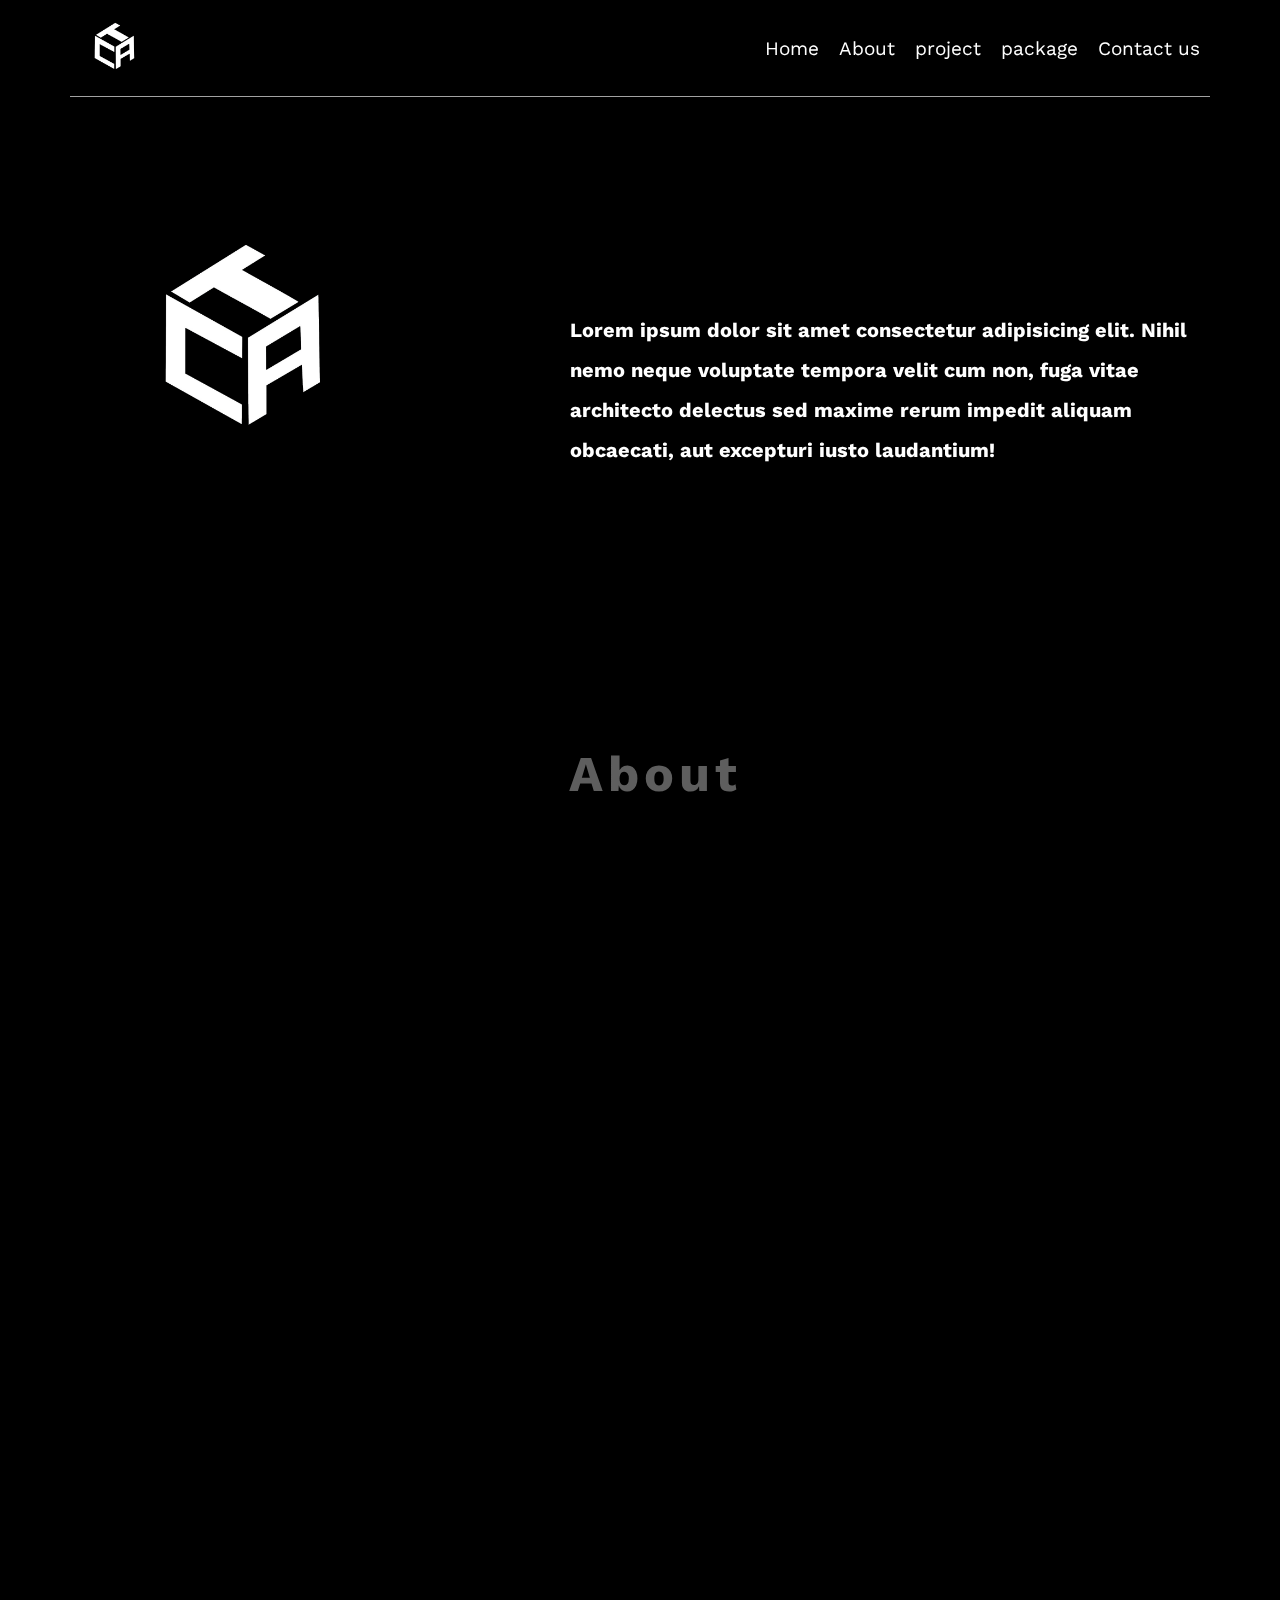
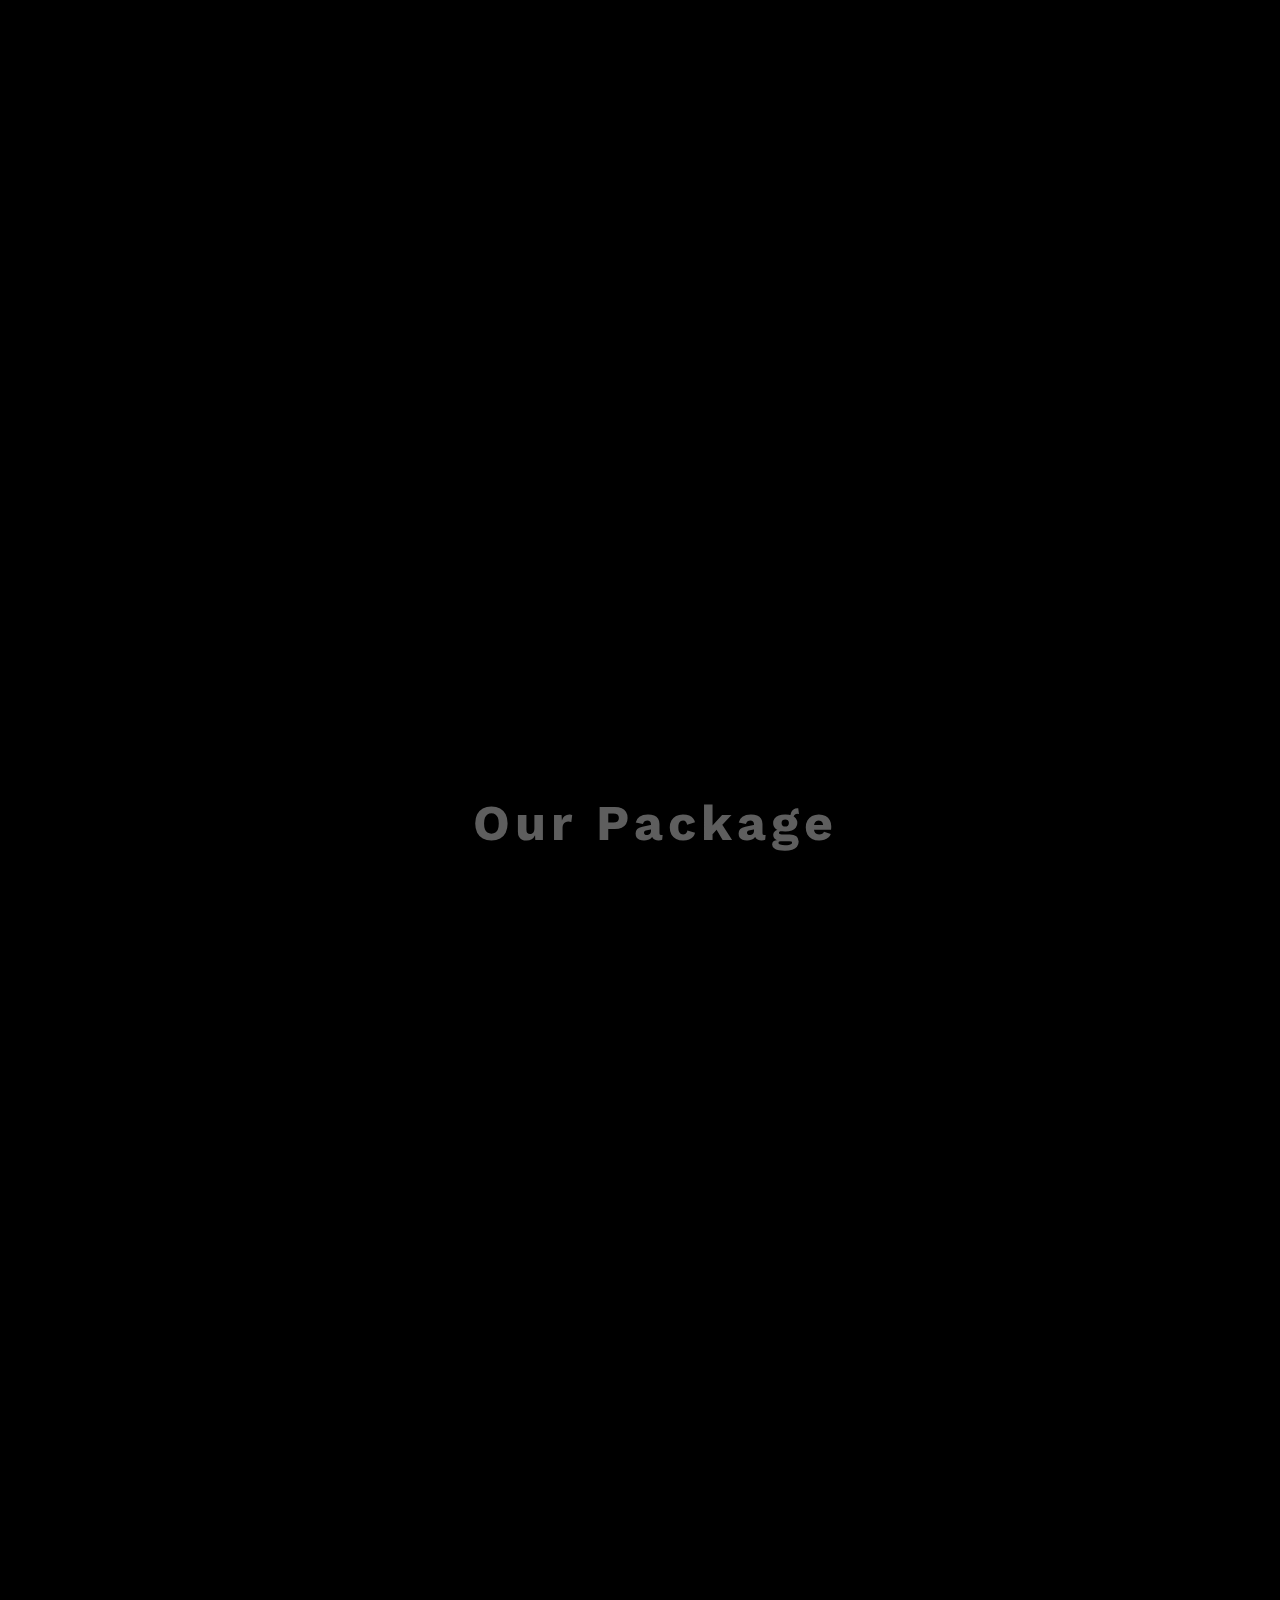
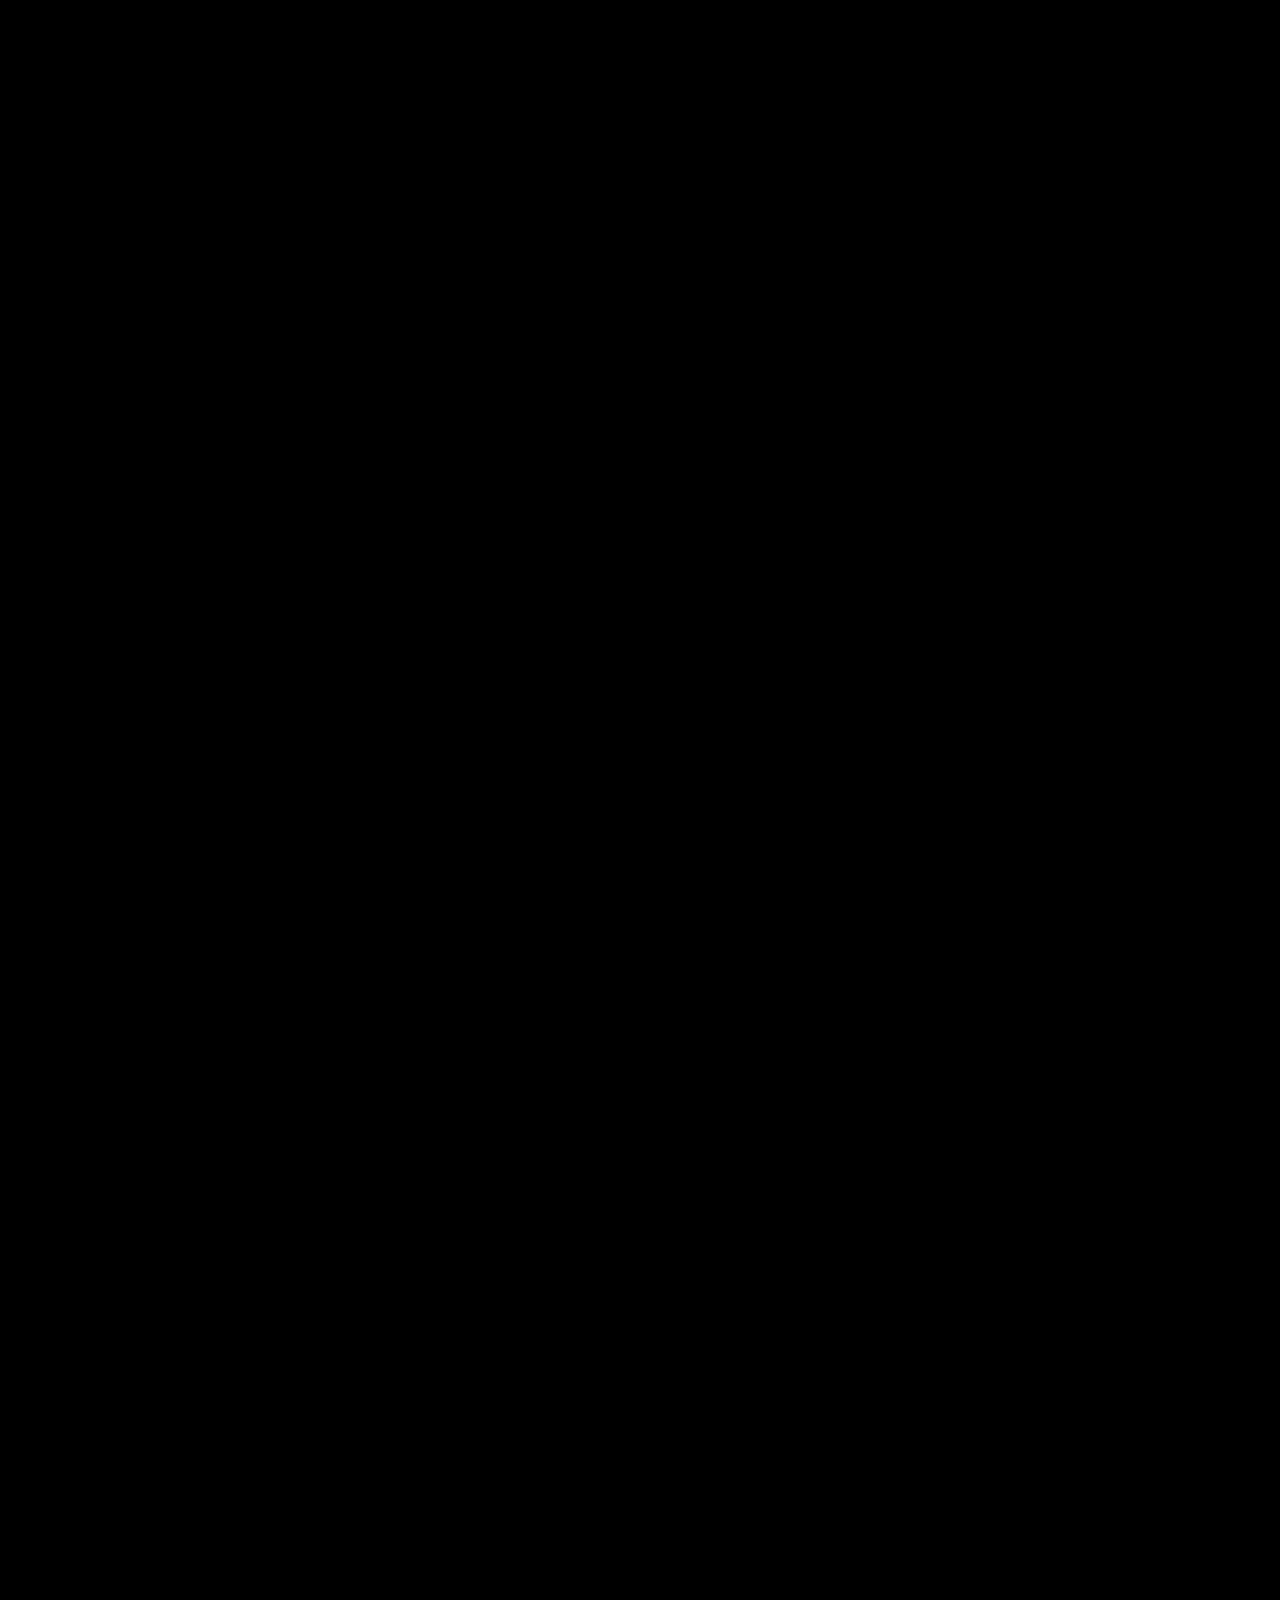
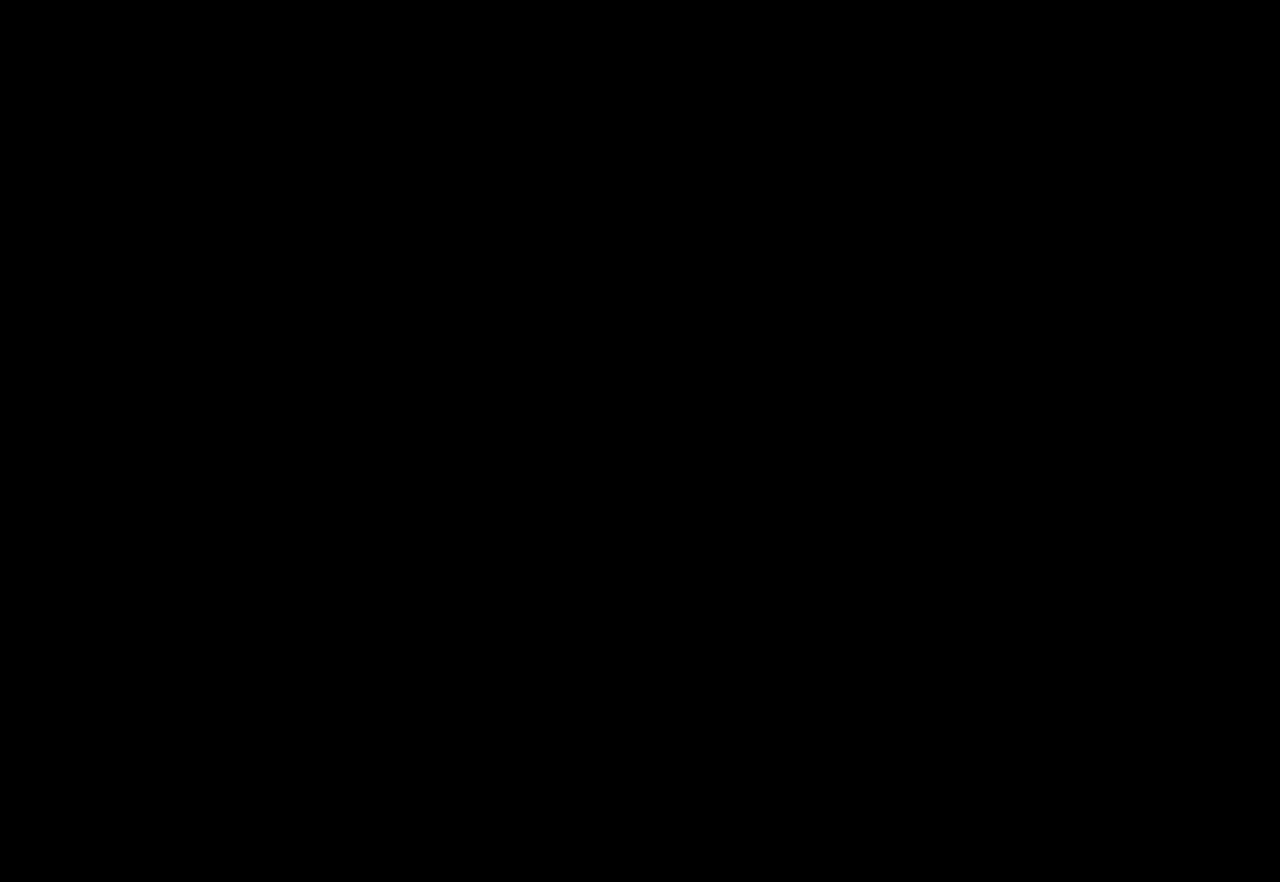
==== commit c9a3c8d0: "Add files via upload" ====
--- a/index.html
+++ b/index.html
@@ -22,18 +22,22 @@
     <title>TCA</title>
 </head>
 <body >
+  
     <!-- Start header-->
     <header >
         <div class="container">
             <a href="#" class="logo">
                 <img src="images/white.png" alt="logo">
             </a>
+            
             <nav>
                 <i class="fas fa-bars toggle-menu"></i>
                 <ul>
                     <li><a class="active" href="">Home</a></li>
                     <li><a href="">About</a></li>
-                    <li><a href="">Contact</a></li>
+                    <li><a href="">project</a></li>
+                    <li><a href="">package</a></li>
+                    <li><a href="#footer">Contact us</a></li>
                 </ul>
             </nav>
         </div>
@@ -79,85 +83,32 @@
           </div>
         </div>
           <!--End portfolio-->
-          <!--Start videos section-->
-          <div class="videos">
+          <!--project start -->
+          <div class="proj">
             <div class="container">
-              <h2 class="special-heading">Videos</h2>
-              <div class="videos-content">
-                <div class="card" data-aos="flip-left">
-                  <div class="card-header">
-                      <h3>vr</h3>
-                      <p>project name</p>
-                  </div>
-                 <!--start card-->
-                  <div class="card-img">
-                      <img src="images/img2.jfif" alt="...">
-                      <i class="bx bx-heart"></i>
-                  </div>
-                  <div class="card-footer">
-                    <button onclick="toggle();"><i class="fa fa-play"></i> Watch trailer</button>
-                  </div>
-                  <!--start video-->
-                  <div class="trailer">
-                    <video src="" controls="true"></video>
-                    <div class="close" onclick="toggle();">
-                    <i class="fa-solid fa-x " ></i>
-                  </div>
-                  </div>
-                  <!--End video-->
-                </div>
-                 <!--End card-->
-                 <div class="card" data-aos="flip-left">
-                  <div class="card-header">
-                      <h3>vr</h3>
-                      <p>project name</p>
-                  </div>
-                 <!--start card-->
-                  <div class="card-img">
-                      <img src="images/img2.jfif" alt="...">
-                      <i class="bx bx-heart"></i>
-                  </div>
-                  <div class="card-footer">
-                    <button onclick="toggle();"><i class="fa fa-play"></i> Watch trailer</button>
-                  </div>
-                  <!--start video-->
-                  <div class="trailer">
-                    <video src="videos/Desktop 2022.10.22 - 22.50.19.02-1.m4v.mp4" controls="true"></video>
-                    <div class="close" onclick="toggle();">
-                    <i class="fa-solid fa-x " ></i>
-                  </div>
-                  </div>
-                  <!--End video-->
-                </div>
-                 <!--End card-->
-                 <div class="card" data-aos="flip-left">
-                  <div class="card-header">
-                      <h3>vr</h3>
-                      <p>project name</p>
-                  </div>
-                 <!--start card-->
-                  <div class="card-img">
-                      <img src="images/img2.jfif" alt="...">
-                      <i class="bx bx-heart"></i>
-                  </div>
-                  <div class="card-footer">
-                    <button onclick="toggle();"><i class="fa fa-play"></i> Watch trailer</button>
-                  </div>
-                  <!--start video-->
-                  <div class="trailer">
-                    <video src="" controls="true"></video>
-                    <div class="close" onclick="toggle();">
-                    <i class="fa-solid fa-x " ></i>
-                  </div>
-                  </div>
-                  <!--End video-->
-                </div>
-                 <!--End card-->
-              </div>
-              </div>
-            </div>
-           <!--End videos section-->
-
+                <h2 class="special-heading" data-aos="fade-up"
+          data-aos-anchor-placement="bottom-bottom">project</h2>
+              <div class="proj-content">
+               <!-- start info-->
+                <div class="text" data-aos="zoom-in">
+                  <h3>We are pioneers in the manufacture and education of games</h3>
+                  <p>
+                    Lorem ipsum dolor sit amet consectetur adipisicing elit. Nihil nemo neque voluptate tempora velit cum non,
+                    fuga vitae architecto delectus sed maxime rerum impedit aliquam obcaecati, aut excepturi iusto laudantium!
+                  </p>
+                  <div class="button">
+                    <a href="project.html"> <span class="primary" data-v-a6b4d528=""> show more <i class="fa-solid fa-right-long"></i></span></a>
+                   </div>
+                </div>
+                <!--End info-->
+                <div class="img" data-aos="zoom-out-down">
+                    <img src="images/thumbnail.jpg" alt="">
+                  </div>
+              </div>
+            </div>
+          
+          <!--End project-->
+          
             <!--Start package -->
               <div class="package">
                 <div class="container">
@@ -166,18 +117,12 @@
                     <div id="container" data-aos="fade-up-right">	
                       <div class="product-details">
                       <h1>First package</h1>
-                      <span class="hint-star star">
-                        <i class="fa fa-star" aria-hidden="true"></i>
-                        <i class="fa fa-star" aria-hidden="true"></i>
-                        <i class="fa fa-star" aria-hidden="true"></i>
-                        <i class="fa fa-star" aria-hidden="true"></i>
-                        <i class="fa fa-star-o" aria-hidden="true"></i>
-                      </span>
+                     
                           <p class="information">" Let's spread the joy , here is Christmas , the most awaited day of the year.Christmas
                              Tree is what one need the most. Here is the correct tree which will enhance your Christmas.</p>
                     <div class="control">
                       <button class="btn">
-                       <span class="price">$250</span>
+                       <span class="price">Free</span>
                        <span class="shopping-cart"><i class="fa fa-shopping-cart" aria-hidden="true"></i></span>
                        <span class="buy">
                          <a href="">Get now</span></a>
@@ -320,7 +265,7 @@
                  </div>
                  <!--end image Deadpool -->
                 <!--Start footer-->
-              <footer>
+              <footer id="footer">
 <div class="footer" data-aos="fade-right">
 <div class="row" >
 <a href="#"><i class="fa-brands fa-facebook"></i></a>
@@ -332,7 +277,7 @@
 
 <div class="row">
 <ul>
-<li><a href="#">Contact us</a></li>
+
 <li><a href="#">Our Services</a></li>
 <li><a href="#">Privacy Policy</a></li>
 <li><a href="#">Terms & Conditions</a></li>
@@ -360,5 +305,8 @@
           <script>
             AOS.init({duration:1800});
           </script>
+          <!--Jquery js-->
+          <script  src="https://code.jquery.com/jquery-3.6.2.js"></script>
+
 </body>
 </html>--- a/css/style.css
+++ b/css/style.css
@@ -23,6 +23,7 @@
      font-family: "Work Sans", sans-serif;
      background-color: black;
 }
+
 ul{
     list-style: none;
 }
@@ -126,11 +127,7 @@
     position: relative;
     z-index: 3;
 }
-header nav ul li a.active,
-header nav ul li a:hover{
-    color: var(--main-color);
-    border-bottom: 2px solid var(--main-color);
-}
+
 header nav .form{
     width: 40px;
     height: 30px;
@@ -152,12 +149,15 @@
 .landing {
   padding-top: var(--section-padding);
   padding-bottom: calc(var(--section-padding) + 60px);
+  height: 420px;
+ 
 }
 .landing .landing-content {
   margin-top: 100px;
   display: flex;
   flex-wrap: wrap;
   justify-content: space-between;
+  
 }
 @media (max-width: 991px) {
   .landing .landing-content {
@@ -171,6 +171,7 @@
   height: 375px;
   animation: position 3s infinite;
 }
+
 @keyframes position
 {
   0%{
@@ -235,12 +236,14 @@
   .portfolio {
     padding-top: var(--section-padding);
     padding-bottom: calc(var(--section-padding) + 60px);
+    
   }
   .portfolio .portfolio-content {
     margin-top: 100px;
     display: flex;
     flex-wrap: wrap;
     justify-content: space-between;
+    
   }
   @media (max-width: 991px) {
     .portfolio .portfolio-content {
@@ -289,149 +292,105 @@
     }
     }
     /*end portfolio*/
-    /*start videos*/
-    .videos {
+    /*start projects*/
+    .proj {
       padding-top: var(--section-padding);
       padding-bottom: calc(var(--section-padding) + 60px);
-    }
-    .videos .videos-content {
-    
-      display: grid;
-      grid-template-columns: repeat(auto-fill, minmax(300px, 1fr));
-      grid-gap: 20px;
+      
+    }
+    .proj .proj-content {
       margin-top: 100px;
+      display: flex;
+      flex-wrap: wrap;
+      justify-content: space-between;
       
     }
     @media (max-width: 991px) {
-      .videos .videos-content {
+      .proj .proj-content {
         flex-direction: column;
         text-align: center;
-        margin-left: -24px;
-      }
-    }
-       
-
-    /*test*/
-    .card {
+      }
+    }
+    .proj .proj-content .img {
       position: relative;
-      width: 380px;
-      height: min-content;
-      padding: 25px;
-      margin-bottom: 20px;
-      background: #ffffff15;
-      border: 2px solid #f0f32d;
-      border-radius: 20px;
-      transition: .4s;
-  } 
-  .card .card-header h3 {
-      color: #ffffff;
-      font-size: 28px;
-  }
-  
-  .card .card-header p {
-      color: #ffffff;
+      width: 350px;
+      height: 375px;
+      
+    }
+    @media (max-width: 991px) {
+      .proj .proj-content .img {
+        margin: 0 auto 60px;
+        margin-top: 17px;
+      }
+      
+    }
+    .proj .proj-content .img img {
+      max-width: 100%;
+      border-radius: 15px;
+    }
+    .proj .proj-content  .text {
+      flex-basis: calc(100% - 500px);
+    }
+    .proj .proj-content .text p {
+      font-weight: bold;
       font-size: 20px;
-  }
-  
-  
-  
-  .card .card-img {
+      margin-top: 120px;
+      line-height: 2;
+      color: rgb(255, 255, 255);
+    }
+    .proj .proj-content .text h3{
+      font-weight: bold;
+      font-size: 25px;
+      color: rgb(255, 255, 255);
+    }
+    .button a{
       position: relative;
-      height: 320px;
-      border-radius: 12px;
-      margin: 22px 0;
-      overflow: hidden;
-  }
-  
-  .card .card-img img {
-      width: 100%;
-      height: 100%;
-      transition: .4s;
-  }
-  
-  .card:hover .card-img img {
-      transform: scale(1.06);
-  }
-  
-  .card .card-img i {
-      cursor: pointer;
-      position: absolute;
-      top: 12px;
-      right: 12px;
-      color: #757d8a;
-      background: #ffffff;
-      padding: 6px;
-      border-radius: 6px;
-  }
-  
-  .card .card-details {
-      display: flex;
-      align-items: center;
-      justify-content: space-between;
-  }
- 
-  .card .card-details .colors div.selected i {
-      opacity: 1;
-  }
- 
-  .card .card-footer button {
-    margin: 10px 0;
-    width: 100%;
-    padding: 10px;
-    border: 1px solid #171818;
-    background: rgb(247, 246, 246);
-    color: #131313;
-    font-size: 1em;
-    border-radius: 5px;
+      text-decoration: none;
     cursor: pointer;
-    text-decoration: none;
-  }
-  .card .card-footer button:hover{
-    color: rgb(255, 255, 255);
-    background: #131313;
-  }
-  .trailer{
-    position: fixed;
-    top: 115%;
-    left: 90%;
-    transform: translate(-90%,-90%);
-    z-index: 10000;
-    background: rgba(0, 0, 0, 0.95) ;
-    width: 100%;
-    height: 100%;
-    display: flex;
+    flex-direction: row;
     justify-content: center;
     align-items: center;
-    visibility: hidden;
-    opacity: 0;
-  }
-  .trailer.active{
-    visibility: visible;
-    opacity: 1;
-  }
-  .trailer video{
-    position: relative;
-    max-width: 900px;
-    outline: none;
-  }
-  .close {
-    position: absolute;
-    bottom: 1500px;
-    right: 50px;
-    cursor: pointer;
-    filter: invert(1);
-
-  }
-  @media(max-width:991px){
-    .trailer video{
-      max-width: 90%;
-    }
-    .close{
-      bottom: 1970px;
-    }
-  }
-    /*End videos*/
-
+    padding: 11px 20px;
+    border-radius: 48px;
+    transition: background-color .2s ease;
+    background-color: #05f;
+    color: #fff;
+    white-space: nowrap;
+    width: fit-content;
+    fill: #fff;
+    display: flex;
+    margin-top: 80px;
+     animation: color 3s infinite;
+  }
+  
+  @keyframes color
+  {
+    0%{
+      background-color: #05f;
+        right: 10px;
+    }
+    50%{
+      background-color: #003ebb;
+      right: 0px;
+    }
+    100%{
+      background-color: #05f;
+      right: 10px;
+    }
+  }
+
+    
+    .button a i{
+     
+      font-size: 20px;
+    }
+    .button span{
+      font-size: 24px;
+      font-weight: 700;
+      line-height: 24px;
+    }
+    /*End projects*/
+    
 
     /*package  Start */
     .package {
@@ -442,7 +401,7 @@
       display: grid;
       grid-template-columns: repeat(auto-fill, minmax(600px, 1fr));
       grid-gap: 20px;
-      margin-top: 100px;
+      margin-top: 100px;  
       
     }
     @media (max-width: 991px) {
@@ -462,8 +421,6 @@
       margin: 5em auto;
       height: 350px;
       width: 700px;
-      
-      
     }
    
     
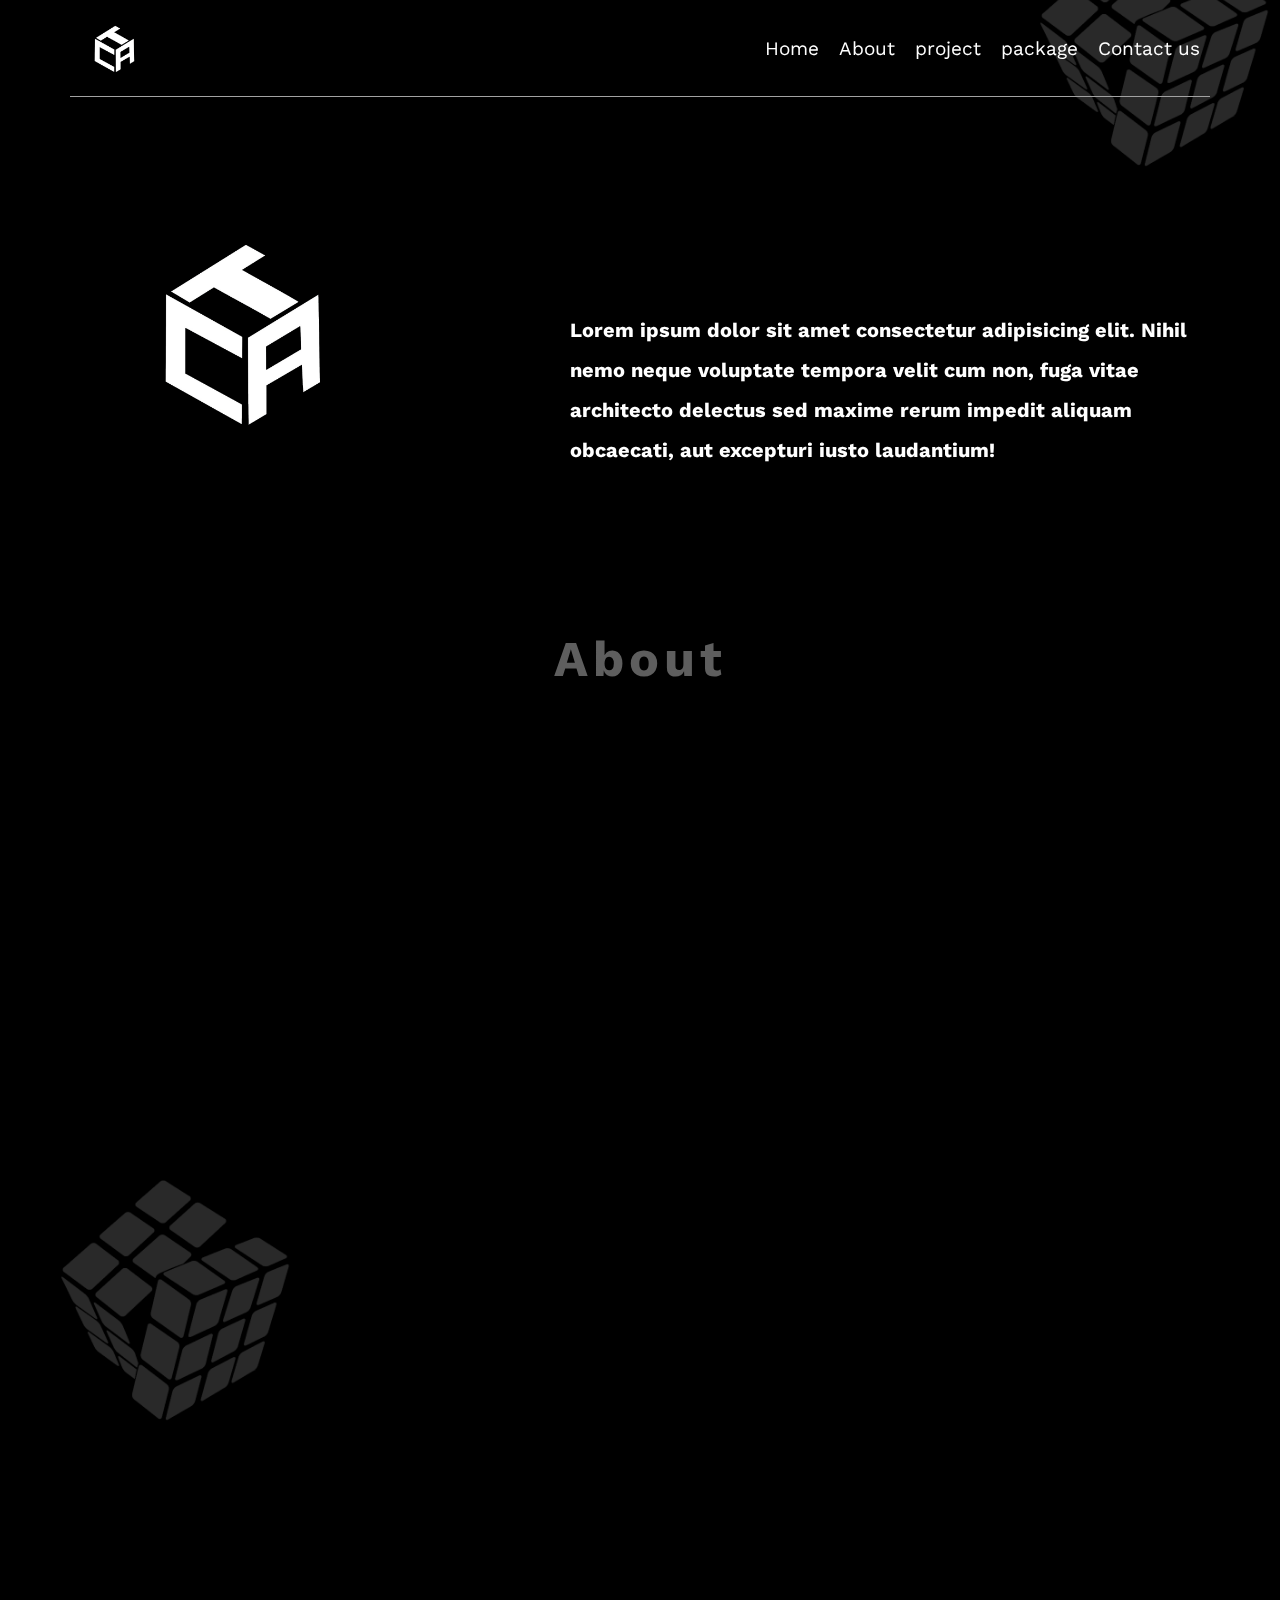
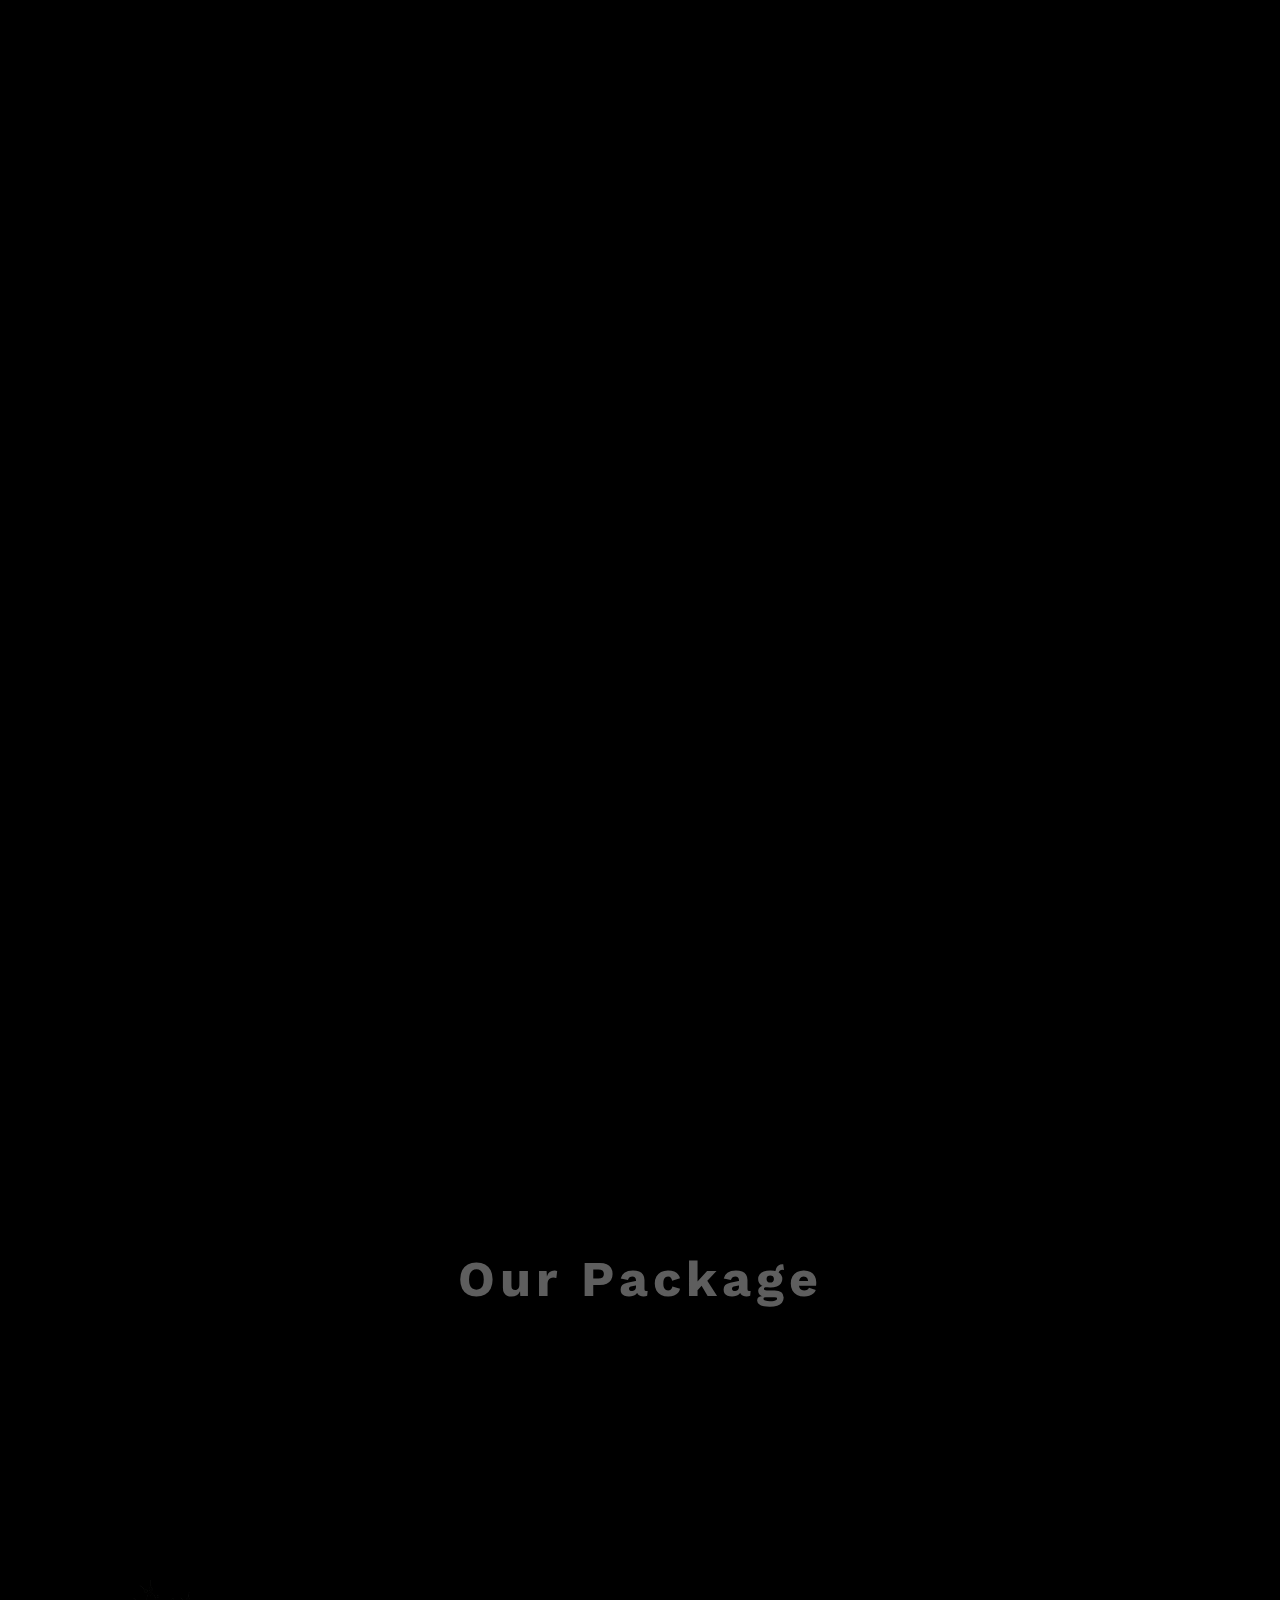
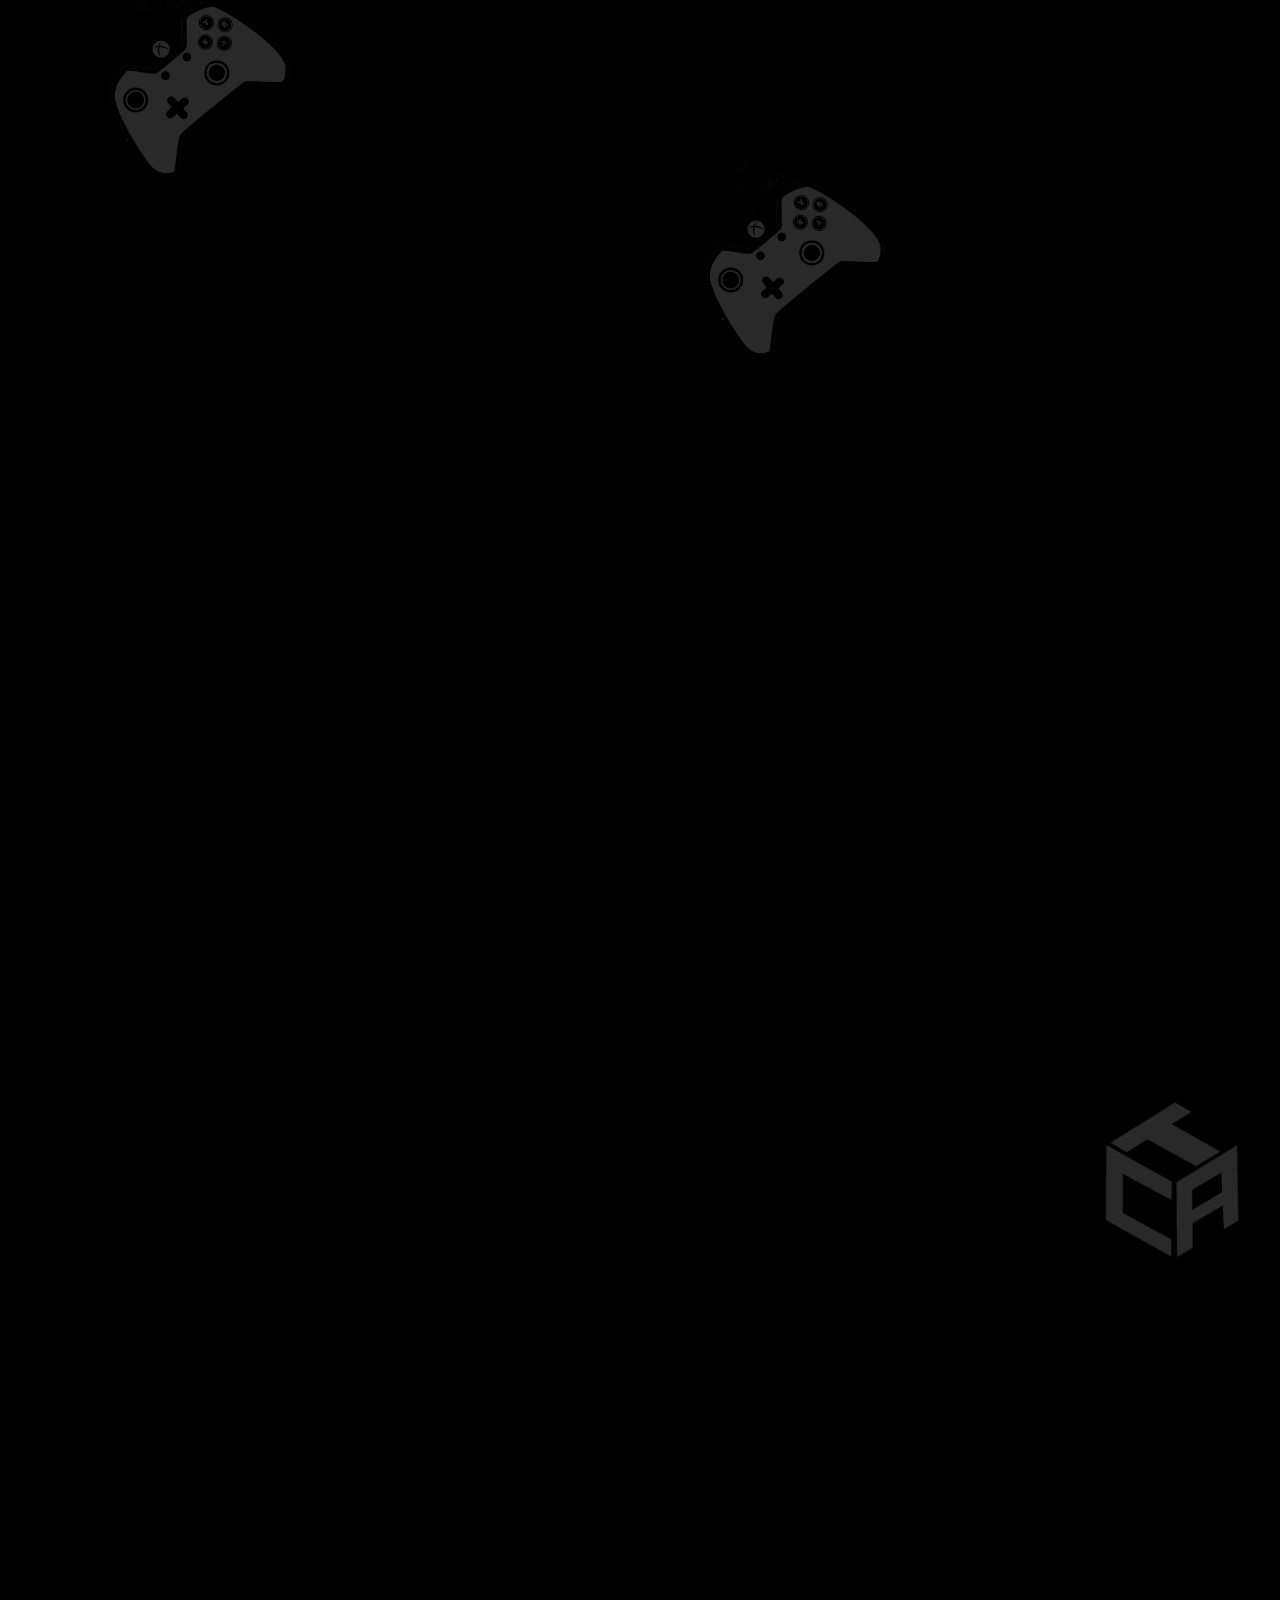
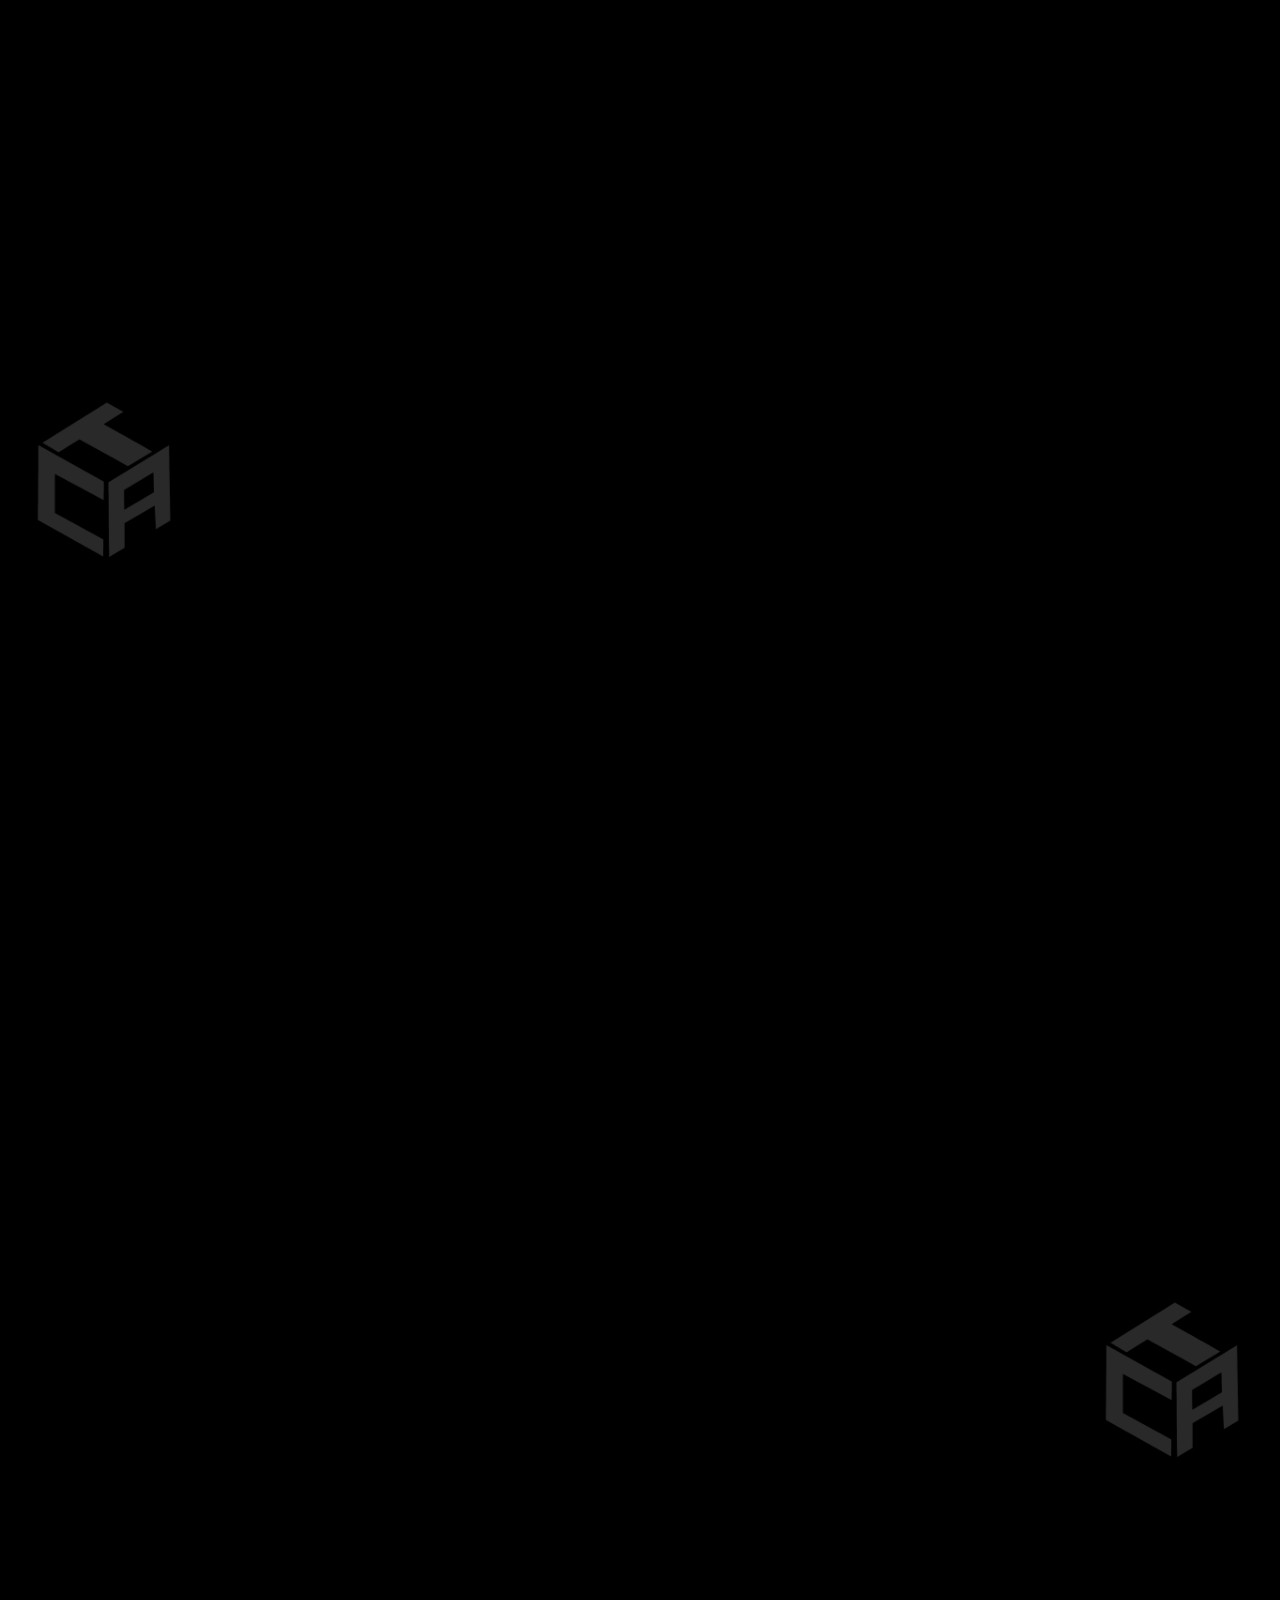
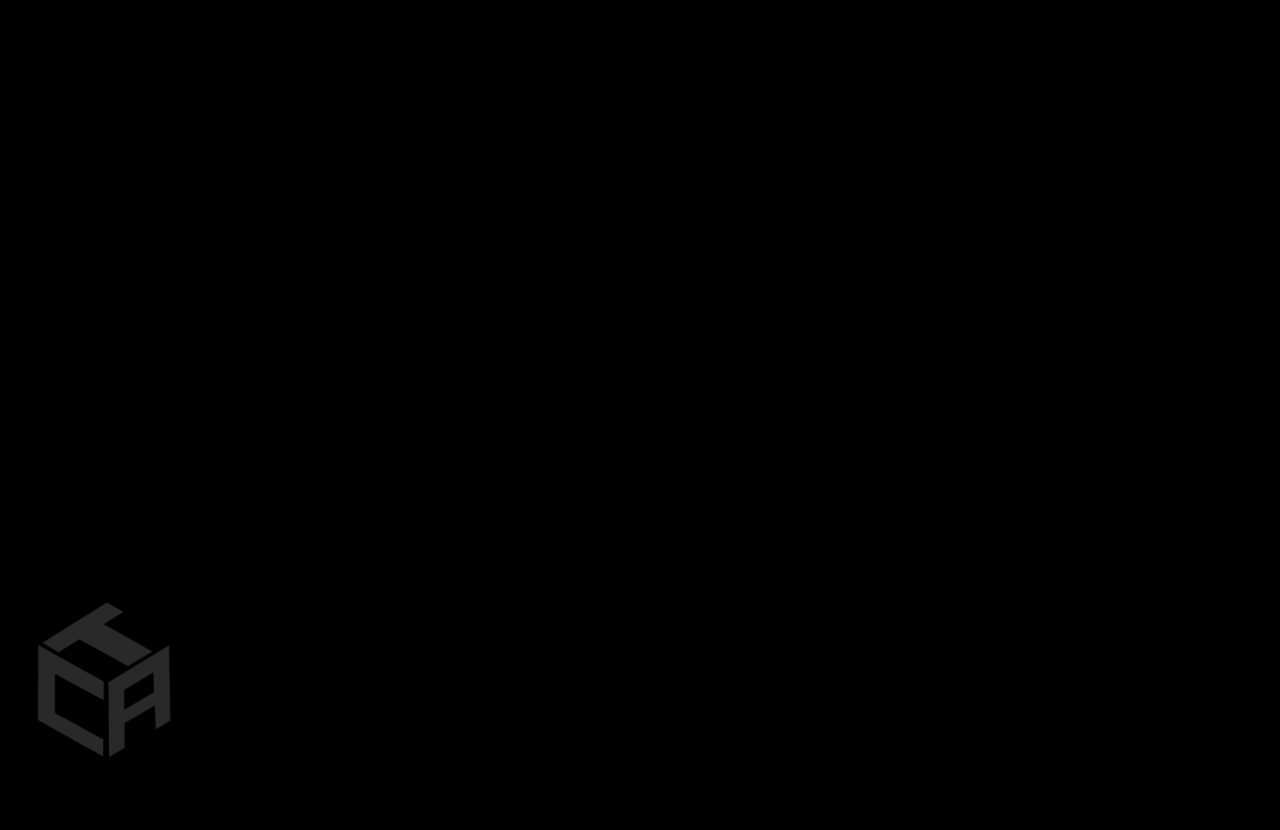
==== commit 39c86ef5: "Add files via upload" ====
--- a/index.html
+++ b/index.html
@@ -45,6 +45,7 @@
     <!--End header-->
     <!--Start Landing-->
     <div class="landing"data-aos="zoom-out-up" >
+      <img class="home-quote-spots-overlay" src="images/cube.png" alt="">
         <div class="container">
           <div class="landing-content">
             <div class="image">
@@ -57,9 +58,12 @@
               </p>
             </div>
           </div>
+          </div>
+          </div>
     <!-- End Landing-->
     <!--Start portfolio-->
     <div class="portfolio">
+      <img class="home-quote-spots-overlay" src="images/cube.png" alt="">
         <div class="container">
             <h2 class="special-heading" data-aos="fade-up"
       data-aos-anchor-placement="bottom-bottom">About</h2>
@@ -68,7 +72,7 @@
             <div class="text" data-aos="zoom-in">
               <p>
                 Lorem ipsum dolor sit amet consectetur adipisicing elit. Nihil nemo neque voluptate tempora velit cum non,
-                fuga vitae architecto delectus sed maxime rerum impedit aliquam obcaecati, aut excepturi iusto laudantium!
+                fuga vitae architecto delectus sed maxime rerum impedit 
               </p>
               <div class="media"data-aos="zoom-in" >
                 <a href=""><i class="fa-brands fa-facebook"></i></a>
@@ -83,8 +87,54 @@
           </div>
         </div>
           <!--End portfolio-->
+          <!--start info -->
+          <div class="header" >
+            <img class="home-quote-spots-overlay" src="images/cta png.png" alt="">
+            <img class="home-quote-spots-overlay2" src="images/cta png.png" alt="">
+            <img class="home-quote-spots-overlay3" src="images/cta png.png" alt="">
+            <img class="home-quote-spots-overlay4" src="images/cta png.png" alt="">
+            <h2 class="special-heading" data-aos="fade-up"
+      data-aos-anchor-placement="bottom-bottom">How it works</h2>
+          </div>
+          <div class="row1-container" data-aos="zoom-in-up">
+            <div class="box box-down cyan">
+              <h2>Supervisor</h2>
+              <p>Monitors activity to identify project roadblocks</p>
+              <img src="https://assets.codepen.io/2301174/icon-supervisor.svg" alt="">
+            </div>
+            <div class="box red">
+              <h2>Team Builder</h2>
+              <p>Scans our talent network to create the optimal team for your project</p>
+              <img src="https://assets.codepen.io/2301174/icon-team-builder.svg" alt="">
+            </div>
+            <div class="box red">
+              <h2>Team Builder</h2>
+              <p>Scans our talent network to create the optimal team for your project</p>
+              <img src="https://assets.codepen.io/2301174/icon-team-builder.svg" alt="">
+            </div>
+            <div class="box box-down blue">
+              <h2>Calculator</h2>
+              <p>Uses data from past projects to provide better delivery estimates</p>
+              <img src="https://assets.codepen.io/2301174/icon-calculator.svg" alt="">
+            </div>
+          </div>
+          <div class="row2-container" data-aos="zoom-in-up">
+            <div class="box orange">
+              <h2>Karma</h2>
+              <p>Regularly evaluates our talent to ensure quality</p>
+              <img src="https://assets.codepen.io/2301174/icon-karma.svg" alt="">
+            </div>
+            <div class="box orange">
+              <h2>Karma</h2>
+              <p>Regularly evaluates our talent to ensure quality</p>
+              <img src="https://assets.codepen.io/2301174/icon-karma.svg" alt="">
+            </div>
+          </div>
+          <!--end info-->
           <!--project start -->
           <div class="proj">
+            <img class="home-quote-spots-overlay" src="images/dra3.png" alt="">
+            <img class="home-quote-spots-overlay2" src="images/dra3.png" alt="">
             <div class="container">
                 <h2 class="special-heading" data-aos="fade-up"
           data-aos-anchor-placement="bottom-bottom">project</h2>
--- a/css/style.css
+++ b/css/style.css
@@ -2,6 +2,16 @@
 :root{
     --main-color:#e1c691;
     --section-padding: 60px;
+    --red: hsl(0, 78%, 62%);
+    --cyan: hsl(180, 62%, 55%);
+    --orange: hsl(34, 97%, 64%);
+    --blue: hsl(212, 86%, 64%);
+    --varyDarkBlue: hsl(234, 12%, 34%);
+    --grayishBlue: hsl(168, 0%, 9%);
+    --veryLightGray: hsl(0, 0%, 98%);
+    --weight1: 200;
+    --weight2: 400;
+    --weight3: 600;
 }
 /*End Variables*/
 
@@ -22,6 +32,7 @@
 body{  
      font-family: "Work Sans", sans-serif;
      background-color: black;
+    
 }
 
 ul{
@@ -32,6 +43,7 @@
     padding-right: 15px;
     margin-left: auto;
     margin-right: auto;
+    
   }
   /* Small */
   @media (min-width: 768px) {
@@ -152,6 +164,14 @@
   height: 420px;
  
 }
+.landing .home-quote-spots-overlay  {
+  position: absolute;
+  top: -20%;
+  right: 0;
+  width: 20%;
+  max-width: 300px;
+  opacity: 0.20;
+}
 .landing .landing-content {
   margin-top: 100px;
   display: flex;
@@ -163,6 +183,11 @@
   .landing .landing-content {
     flex-direction: column;
     text-align: center;
+  }
+  .landing .home-quote-spots-overlay {
+    top: -26px;
+    right: -39px;
+    width: 45%;
   }
 }
 .landing .landing-content .image {
@@ -238,6 +263,15 @@
     padding-bottom: calc(var(--section-padding) + 60px);
     
   }
+  .portfolio .home-quote-spots-overlay  {
+    position: absolute;
+    top: 130%;
+    right: 0;
+    left: 45px;
+    width: 20%;
+    max-width: 300px;
+    opacity: 0.20;
+  }
   .portfolio .portfolio-content {
     margin-top: 100px;
     display: flex;
@@ -249,6 +283,11 @@
     .portfolio .portfolio-content {
       flex-direction: column;
       text-align: center;
+    }
+    .portfolio .home-quote-spots-overlay {
+      top: 90%;
+      width: 48%;
+  
     }
   }
   .portfolio .portfolio-content .img {
@@ -296,7 +335,22 @@
     .proj {
       padding-top: var(--section-padding);
       padding-bottom: calc(var(--section-padding) + 60px);
-      
+    }
+    .proj .home-quote-spots-overlay  {
+      position: absolute;
+      top: 350%;
+      right: 0;
+      width: 50%;
+      max-width: 300px;
+      opacity: 0.20;
+    }
+    .proj .home-quote-spots-overlay2  {
+      position: absolute;
+      top: 370%;
+      left: 50%;
+      width: 50%;
+      max-width: 300px;
+      opacity: 0.20;
     }
     .proj .proj-content {
       margin-top: 100px;
@@ -304,11 +358,22 @@
       flex-wrap: wrap;
       justify-content: space-between;
       
+      
     }
     @media (max-width: 991px) {
       .proj .proj-content {
         flex-direction: column;
         text-align: center;
+      }
+      .proj .home-quote-spots-overlay{
+        top: 467%;
+        left: 200px;
+        width: 63%;
+      }
+      .proj .home-quote-spots-overlay2{
+        top: 374%;
+    left: 73px;
+    width: 89%;
       }
     }
     .proj .proj-content .img {
@@ -704,4 +769,153 @@
   .footer .row a i{
   margin:0% 3%;
   }
-  }+  }
+  /*info start */
+  
+  .attribution { 
+    font-size: 11px; text-align: center; 
+}
+.attribution a { 
+    color: hsl(228, 45%, 44%); 
+}
+
+h1:first-of-type {
+    font-weight: var(--weight1);
+    color: var(--varyDarkBlue);
+
+}
+
+h1:last-of-type {
+    color: var(--varyDarkBlue);
+}
+
+@media (max-width: 400px) {
+    h1 {
+        font-size: 1.5rem;
+    }
+}
+
+.header {
+    text-align: center;
+    line-height: 0.8;
+    margin-bottom: 50px;
+    margin-top: 100px;
+}
+.header .home-quote-spots-overlay{
+  position: absolute;
+      top: 470%;
+      left: 80%;
+      width: 70%;
+      max-width: 300px;
+      opacity: 0.20;
+}
+.header .home-quote-spots-overlay2{
+  position: absolute;
+  top: 570%;
+  right:80%;
+  width: 70%;
+  max-width: 300px;
+  opacity: 0.20;
+}
+.header .home-quote-spots-overlay3{
+  position: absolute;
+  top: 670%;
+  left:80%;
+  width: 70%;
+  max-width: 300px;
+  opacity: 0.20;
+}
+.header .home-quote-spots-overlay4{
+  position: absolute;
+  top: 770%;
+  right:80%;
+  width: 70%;
+  max-width: 300px;
+  opacity: 0.20;
+}
+.header p {
+    margin: 0 auto;
+    line-height: 2;
+    color: var(--grayishBlue);
+}
+
+
+.box p {
+    color: black;
+}
+
+.box {
+    border-radius: 5px;
+    box-shadow: 0px 30px 40px -20px var(--grayishBlue);
+    padding: 30px;
+    margin: 20px;  
+    background-color: white;
+}
+
+img {
+    float: right;
+}
+
+@media (max-width: 450px) {
+    .box {
+        height: 200px;
+    }
+}
+
+@media (max-width: 950px) and (min-width: 450px) {
+    .box {
+        text-align: center;
+        height: 180px;
+    }
+    .header .home-quote-spots-overlay,
+    .header .home-quote-spots-overlay2,
+    .header .home-quote-spots-overlay3,
+    .header .home-quote-spots-overlay4{
+      display: none;
+    }
+}
+
+.cyan {
+    border-top: 3px solid var(--cyan);
+}
+.red {
+    border-top: 3px solid var(--red);
+}
+.blue {
+    border-top: 3px solid var(--blue);
+}
+.orange {
+    border-top: 3px solid var(--orange);
+}
+
+h2 {
+    color: var(--varyDarkBlue);
+    font-weight: var(--weight3);
+}
+
+
+@media (min-width: 950px) {
+    .row1-container {
+        display: flex;
+        justify-content: center;
+        align-items: center;
+    }
+    
+    .row2-container {
+        display: flex;
+        justify-content: center;
+        align-items: center;
+    }
+    .box-down {
+        position: relative;
+        top: 150px;
+    }
+    .box {
+        width: 20%;
+     
+    }
+    .header p {
+        width: 30%;
+    }
+    
+}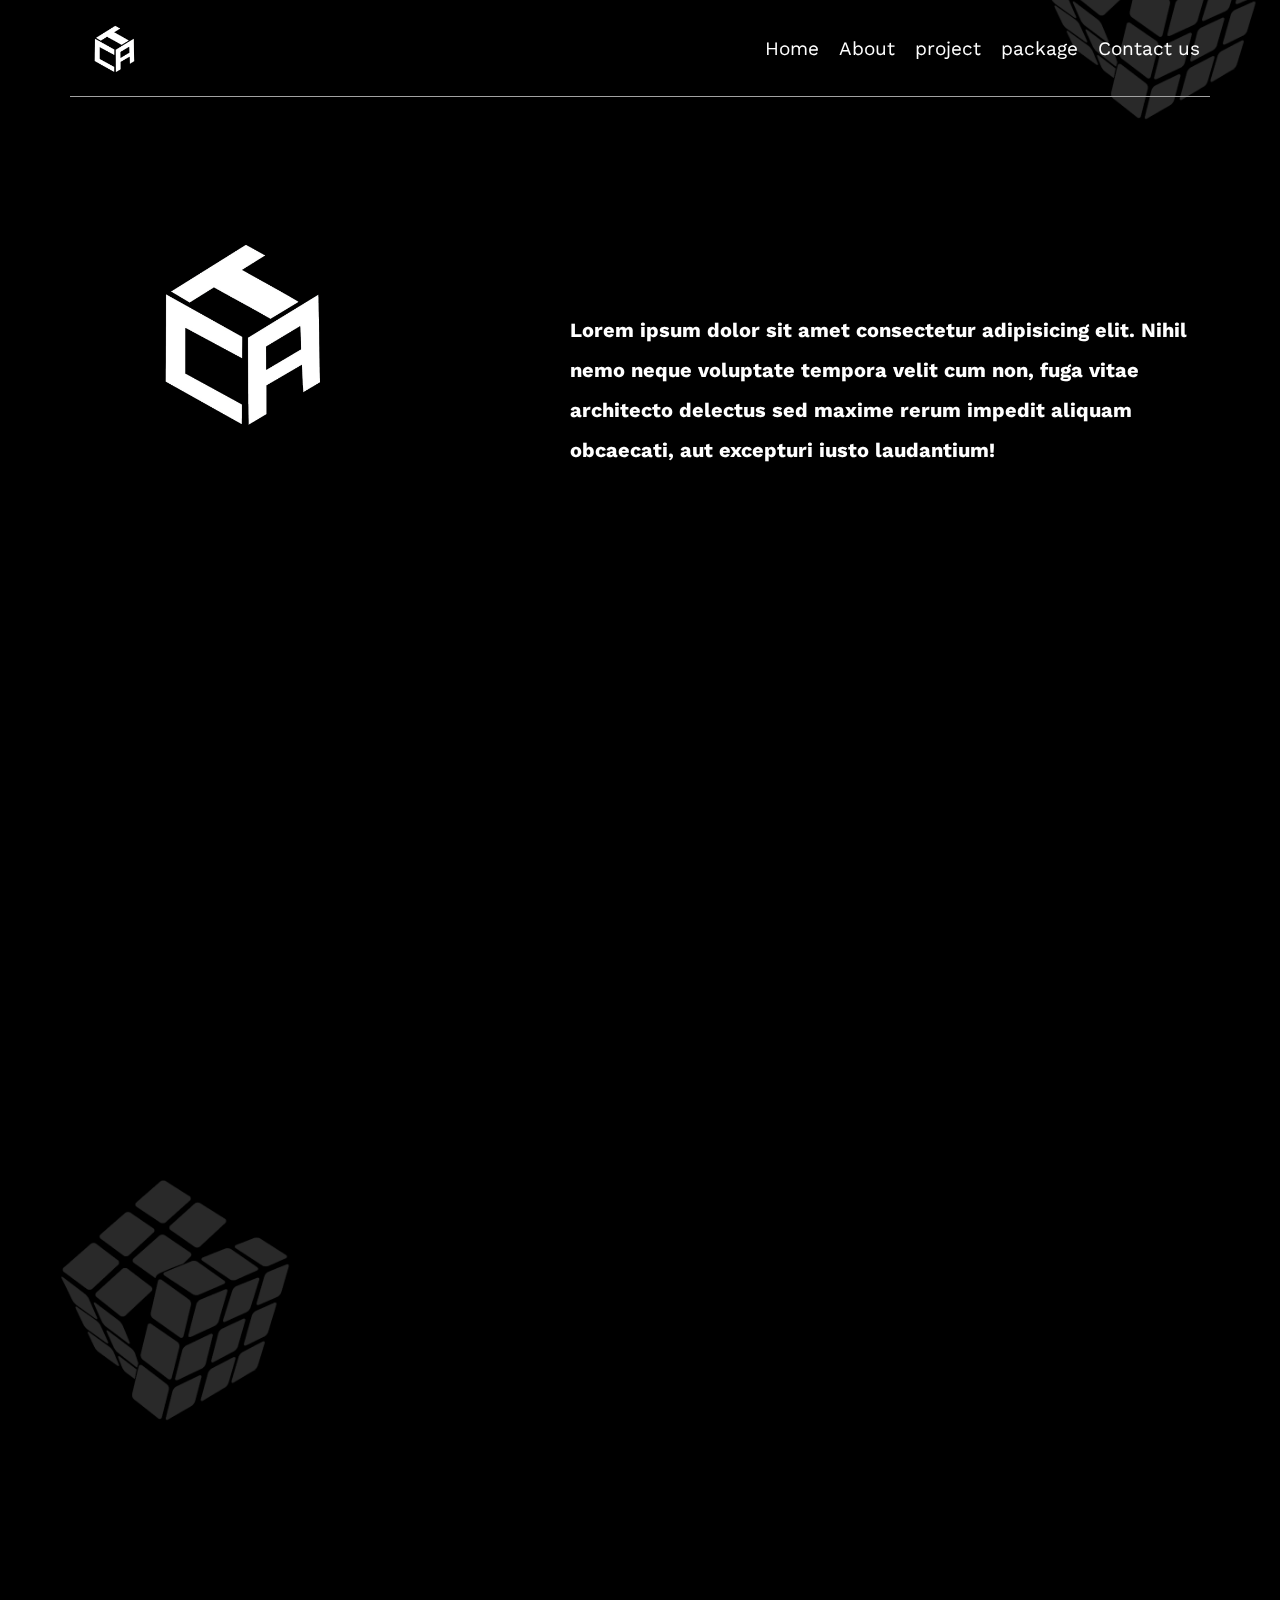
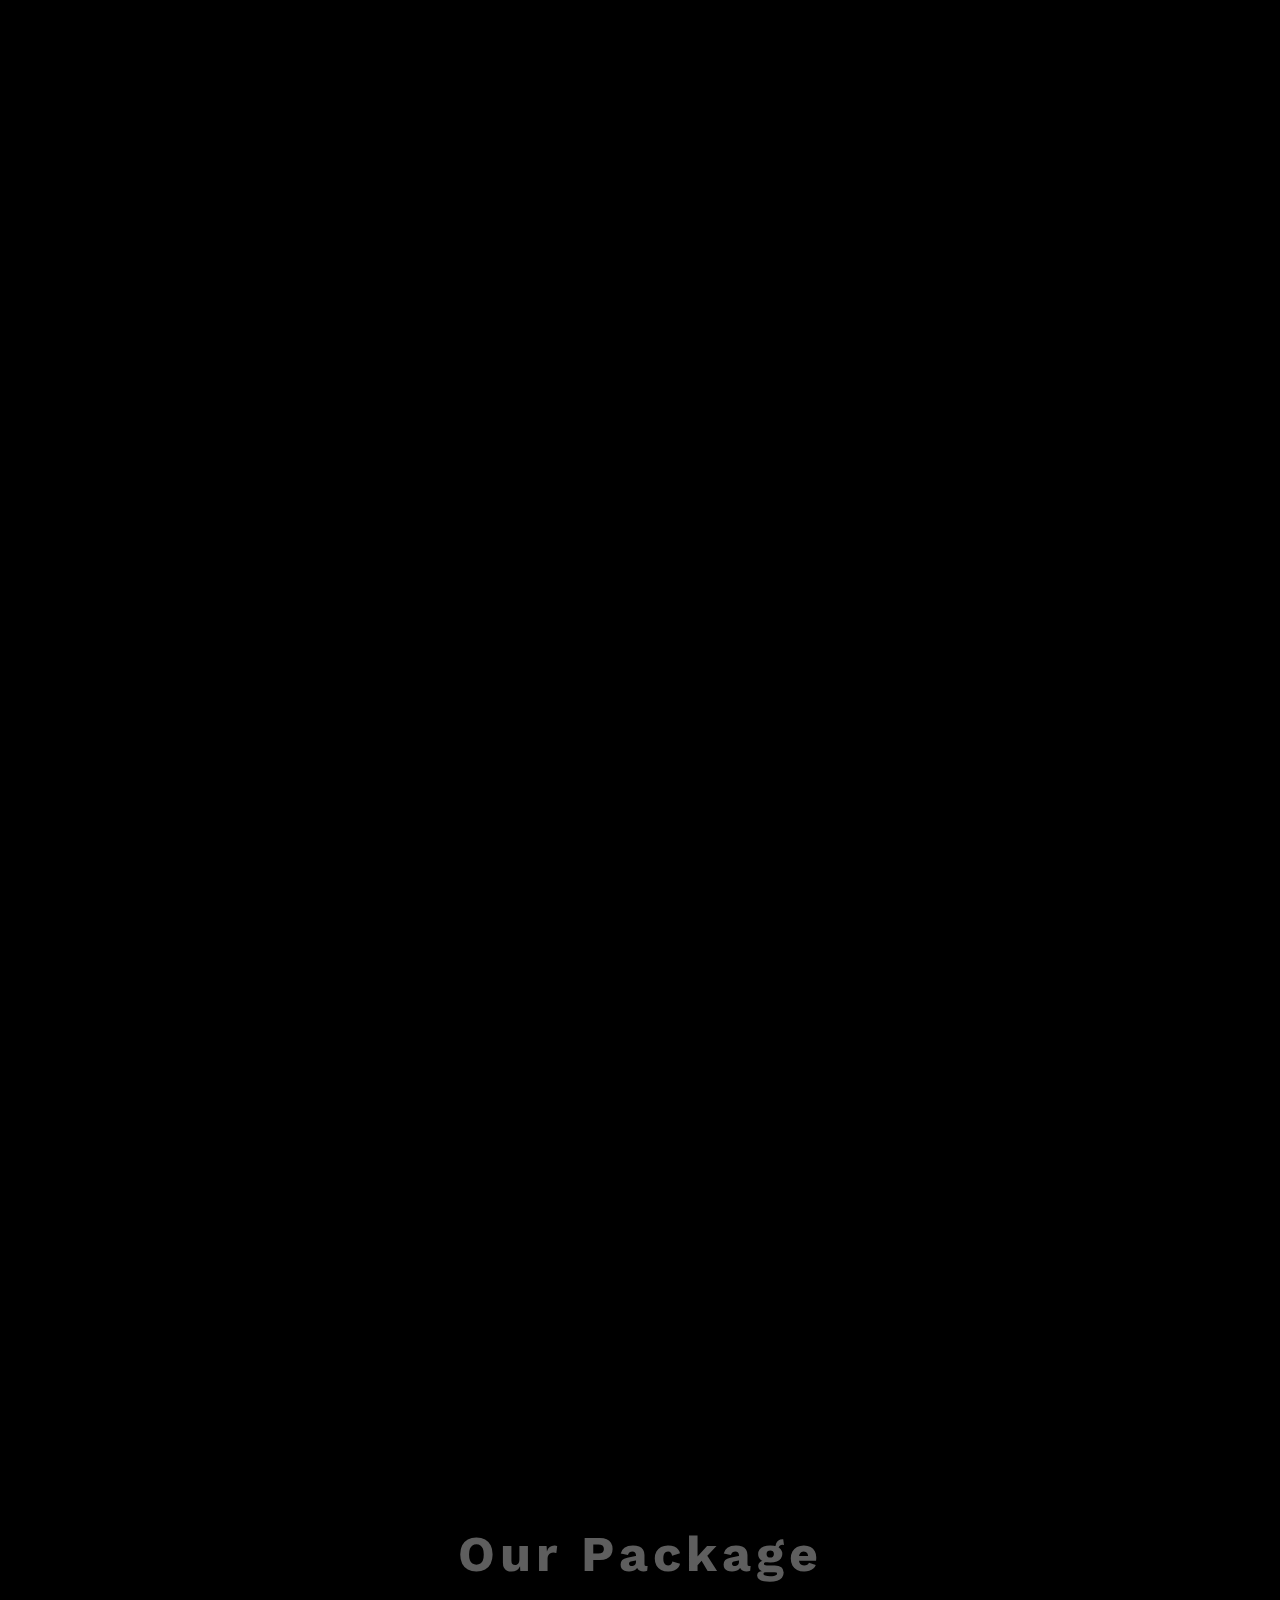
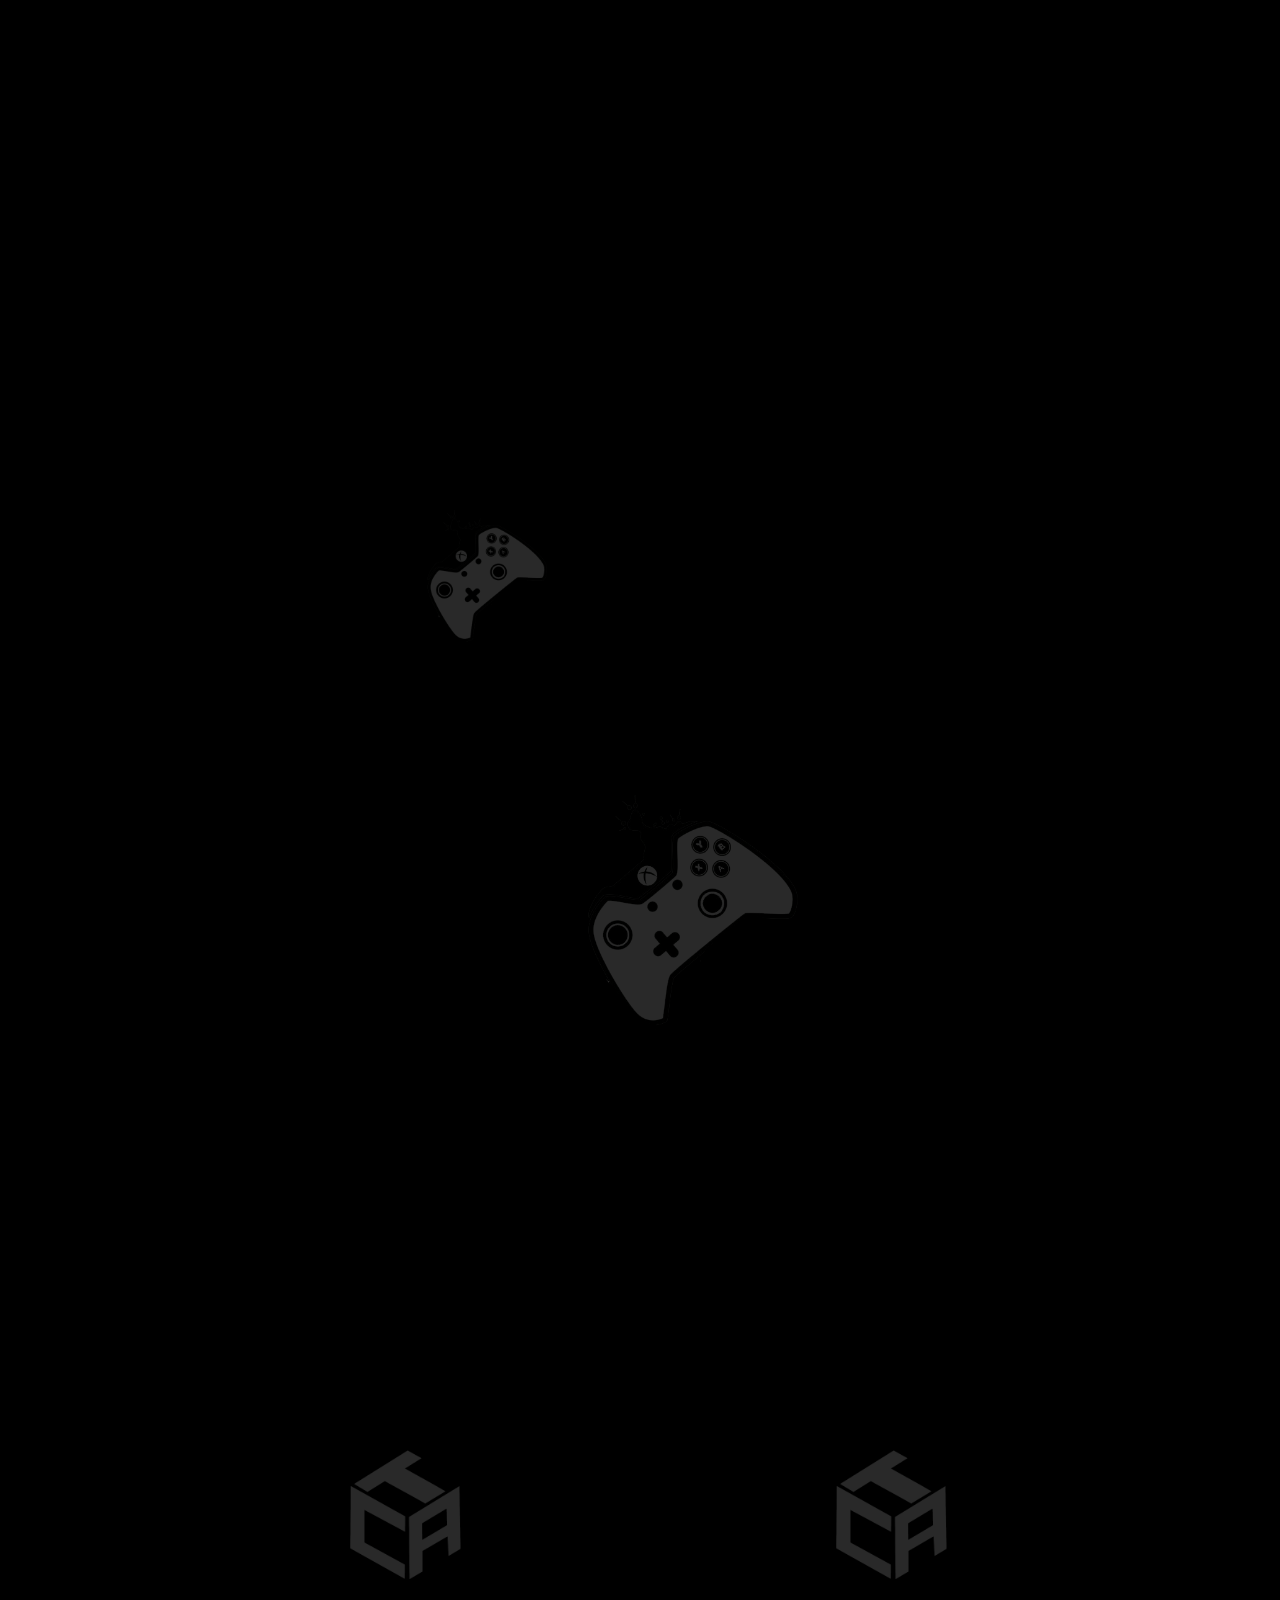
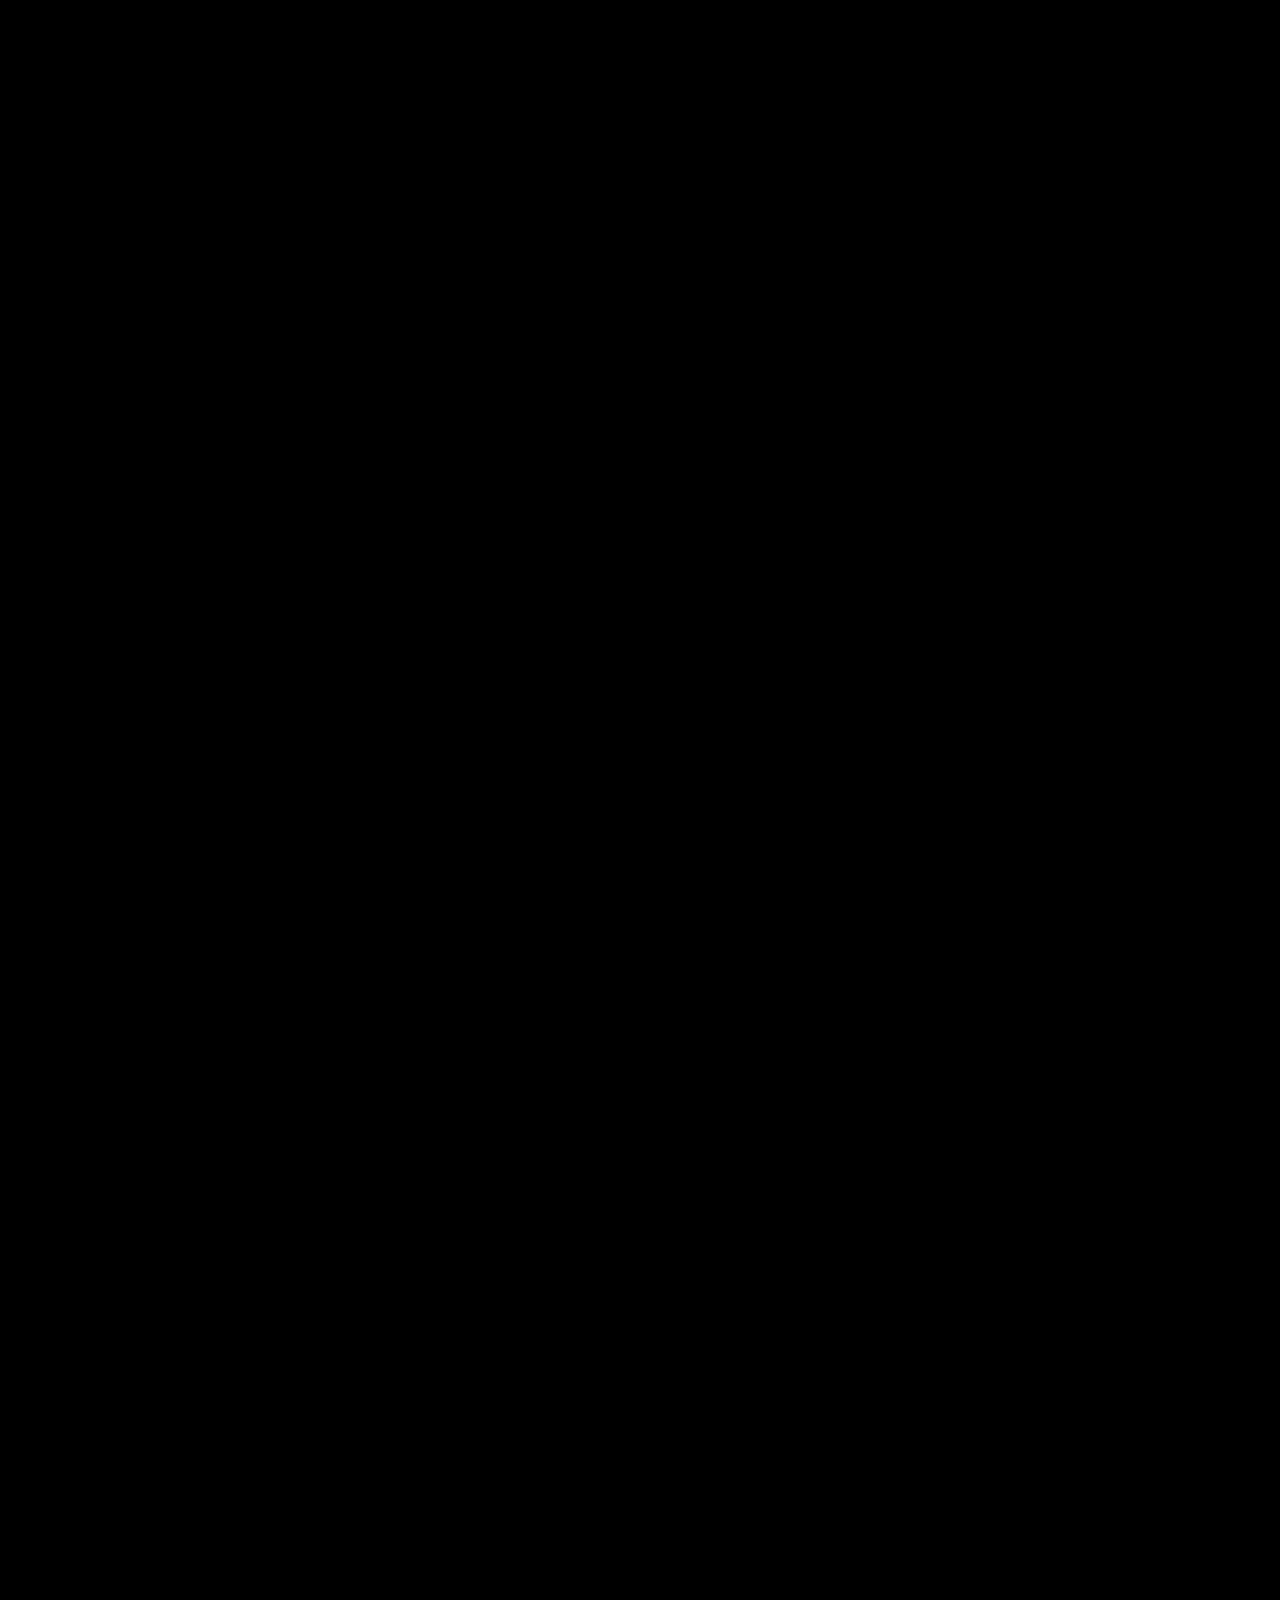
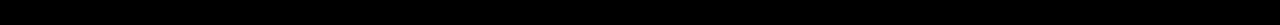
==== commit 71ff2a77: "Add files via upload" ====
--- a/index.html
+++ b/index.html
@@ -72,7 +72,7 @@
             <div class="text" data-aos="zoom-in">
               <p>
                 Lorem ipsum dolor sit amet consectetur adipisicing elit. Nihil nemo neque voluptate tempora velit cum non,
-                fuga vitae architecto delectus sed maxime rerum impedit 
+                fuga vitae architecto delectus sed maxime rerum impedit aliquam obcaecati, aut excepturi iusto laudantium!
               </p>
               <div class="media"data-aos="zoom-in" >
                 <a href=""><i class="fa-brands fa-facebook"></i></a>
@@ -89,10 +89,7 @@
           <!--End portfolio-->
           <!--start info -->
           <div class="header" >
-            <img class="home-quote-spots-overlay" src="images/cta png.png" alt="">
-            <img class="home-quote-spots-overlay2" src="images/cta png.png" alt="">
-            <img class="home-quote-spots-overlay3" src="images/cta png.png" alt="">
-            <img class="home-quote-spots-overlay4" src="images/cta png.png" alt="">
+           
             <h2 class="special-heading" data-aos="fade-up"
       data-aos-anchor-placement="bottom-bottom">How it works</h2>
           </div>
@@ -161,6 +158,8 @@
           
             <!--Start package -->
               <div class="package">
+                <img class="home-quote-spots-overlay" src="images/cta png.png" alt="">
+                <img class="home-quote-spots-overlay2" src="images/cta png.png" alt="">
                 <div class="container">
                   <h2 class="special-heading">Our Package</h2>
                   <div class="package-content">
--- a/css/style.css
+++ b/css/style.css
@@ -32,8 +32,9 @@
 body{  
      font-family: "Work Sans", sans-serif;
      background-color: black;
-    
-}
+    overflow-x: hidden;
+}
+
 
 ul{
     list-style: none;
@@ -50,17 +51,26 @@
     .container {
       width: 750px;
     }
+    body{
+      overflow-x: hidden;
+    }
   }
   /* Medium */
   @media (min-width: 992px) {
     .container {
       width: 970px;
     }
+    body{
+      overflow-x: hidden;
+    }
   }
   /* Large */
   @media (min-width: 1200px) {
     .container {
       width: 1170px;
+    }
+    body{
+      overflow-x: hidden;
     }
   }
 /*end Global Rules*/
@@ -161,8 +171,6 @@
 .landing {
   padding-top: var(--section-padding);
   padding-bottom: calc(var(--section-padding) + 60px);
-  height: 420px;
- 
 }
 .landing .home-quote-spots-overlay  {
   position: absolute;
@@ -184,10 +192,11 @@
     flex-direction: column;
     text-align: center;
   }
-  .landing .home-quote-spots-overlay {
-    top: -26px;
-    right: -39px;
-    width: 45%;
+  .landing .home-quote-spots-overlay{
+    display: none;
+  }
+  body{
+    overflow-x: hidden;
   }
 }
 .landing .landing-content .image {
@@ -261,6 +270,14 @@
   .portfolio {
     padding-top: var(--section-padding);
     padding-bottom: calc(var(--section-padding) + 60px);
+    
+  }
+ 
+  .portfolio .portfolio-content {
+    margin-top: 100px;
+    display: flex;
+    flex-wrap: wrap;
+    justify-content: space-between;
     
   }
   .portfolio .home-quote-spots-overlay  {
@@ -272,22 +289,13 @@
     max-width: 300px;
     opacity: 0.20;
   }
-  .portfolio .portfolio-content {
-    margin-top: 100px;
-    display: flex;
-    flex-wrap: wrap;
-    justify-content: space-between;
-    
-  }
   @media (max-width: 991px) {
     .portfolio .portfolio-content {
       flex-direction: column;
       text-align: center;
     }
-    .portfolio .home-quote-spots-overlay {
-      top: 90%;
-      width: 48%;
-  
+    .portfolio .home-quote-spots-overlay{
+      display: none;
     }
   }
   .portfolio .portfolio-content .img {
@@ -338,18 +346,18 @@
     }
     .proj .home-quote-spots-overlay  {
       position: absolute;
-      top: 350%;
-      right: 0;
+      top: 440%;
+      left: 40%;
       width: 50%;
-      max-width: 300px;
+      max-width: 350px;
       opacity: 0.20;
     }
     .proj .home-quote-spots-overlay2  {
       position: absolute;
-      top: 370%;
-      left: 50%;
+      top: 410%;
+      left: 30%;
       width: 50%;
-      max-width: 300px;
+      max-width: 200px;
       opacity: 0.20;
     }
     .proj .proj-content {
@@ -365,15 +373,9 @@
         flex-direction: column;
         text-align: center;
       }
-      .proj .home-quote-spots-overlay{
-        top: 467%;
-        left: 200px;
-        width: 63%;
-      }
+      .proj .home-quote-spots-overlay,
       .proj .home-quote-spots-overlay2{
-        top: 374%;
-    left: 73px;
-    width: 89%;
+        display: none;
       }
     }
     .proj .proj-content .img {
@@ -469,11 +471,31 @@
       margin-top: 100px;  
       
     }
+    .package .home-quote-spots-overlay  {
+      position: absolute;
+      top: 510%;
+      left: 60%;
+      width: 50%;
+      max-width: 250px;
+      opacity: 0.20;
+    }
+    .package .home-quote-spots-overlay2  {
+      position: absolute;
+      top: 510%;
+      left: 22%;
+      width: 50%;
+      max-width: 250px;
+      opacity: 0.20;
+    }
     @media (max-width: 991px) {
       .package .pakage-content {
         flex-direction: column;
         text-align: center;
         margin-left: -24px;
+      }
+      .package .home-quote-spots-overlay,
+      .package .home-quote-spots-overlay2{
+        display: none;
       }
     }
 
@@ -801,38 +823,7 @@
     margin-bottom: 50px;
     margin-top: 100px;
 }
-.header .home-quote-spots-overlay{
-  position: absolute;
-      top: 470%;
-      left: 80%;
-      width: 70%;
-      max-width: 300px;
-      opacity: 0.20;
-}
-.header .home-quote-spots-overlay2{
-  position: absolute;
-  top: 570%;
-  right:80%;
-  width: 70%;
-  max-width: 300px;
-  opacity: 0.20;
-}
-.header .home-quote-spots-overlay3{
-  position: absolute;
-  top: 670%;
-  left:80%;
-  width: 70%;
-  max-width: 300px;
-  opacity: 0.20;
-}
-.header .home-quote-spots-overlay4{
-  position: absolute;
-  top: 770%;
-  right:80%;
-  width: 70%;
-  max-width: 300px;
-  opacity: 0.20;
-}
+
 .header p {
     margin: 0 auto;
     line-height: 2;
@@ -867,12 +858,6 @@
         text-align: center;
         height: 180px;
     }
-    .header .home-quote-spots-overlay,
-    .header .home-quote-spots-overlay2,
-    .header .home-quote-spots-overlay3,
-    .header .home-quote-spots-overlay4{
-      display: none;
-    }
 }
 
 .cyan {
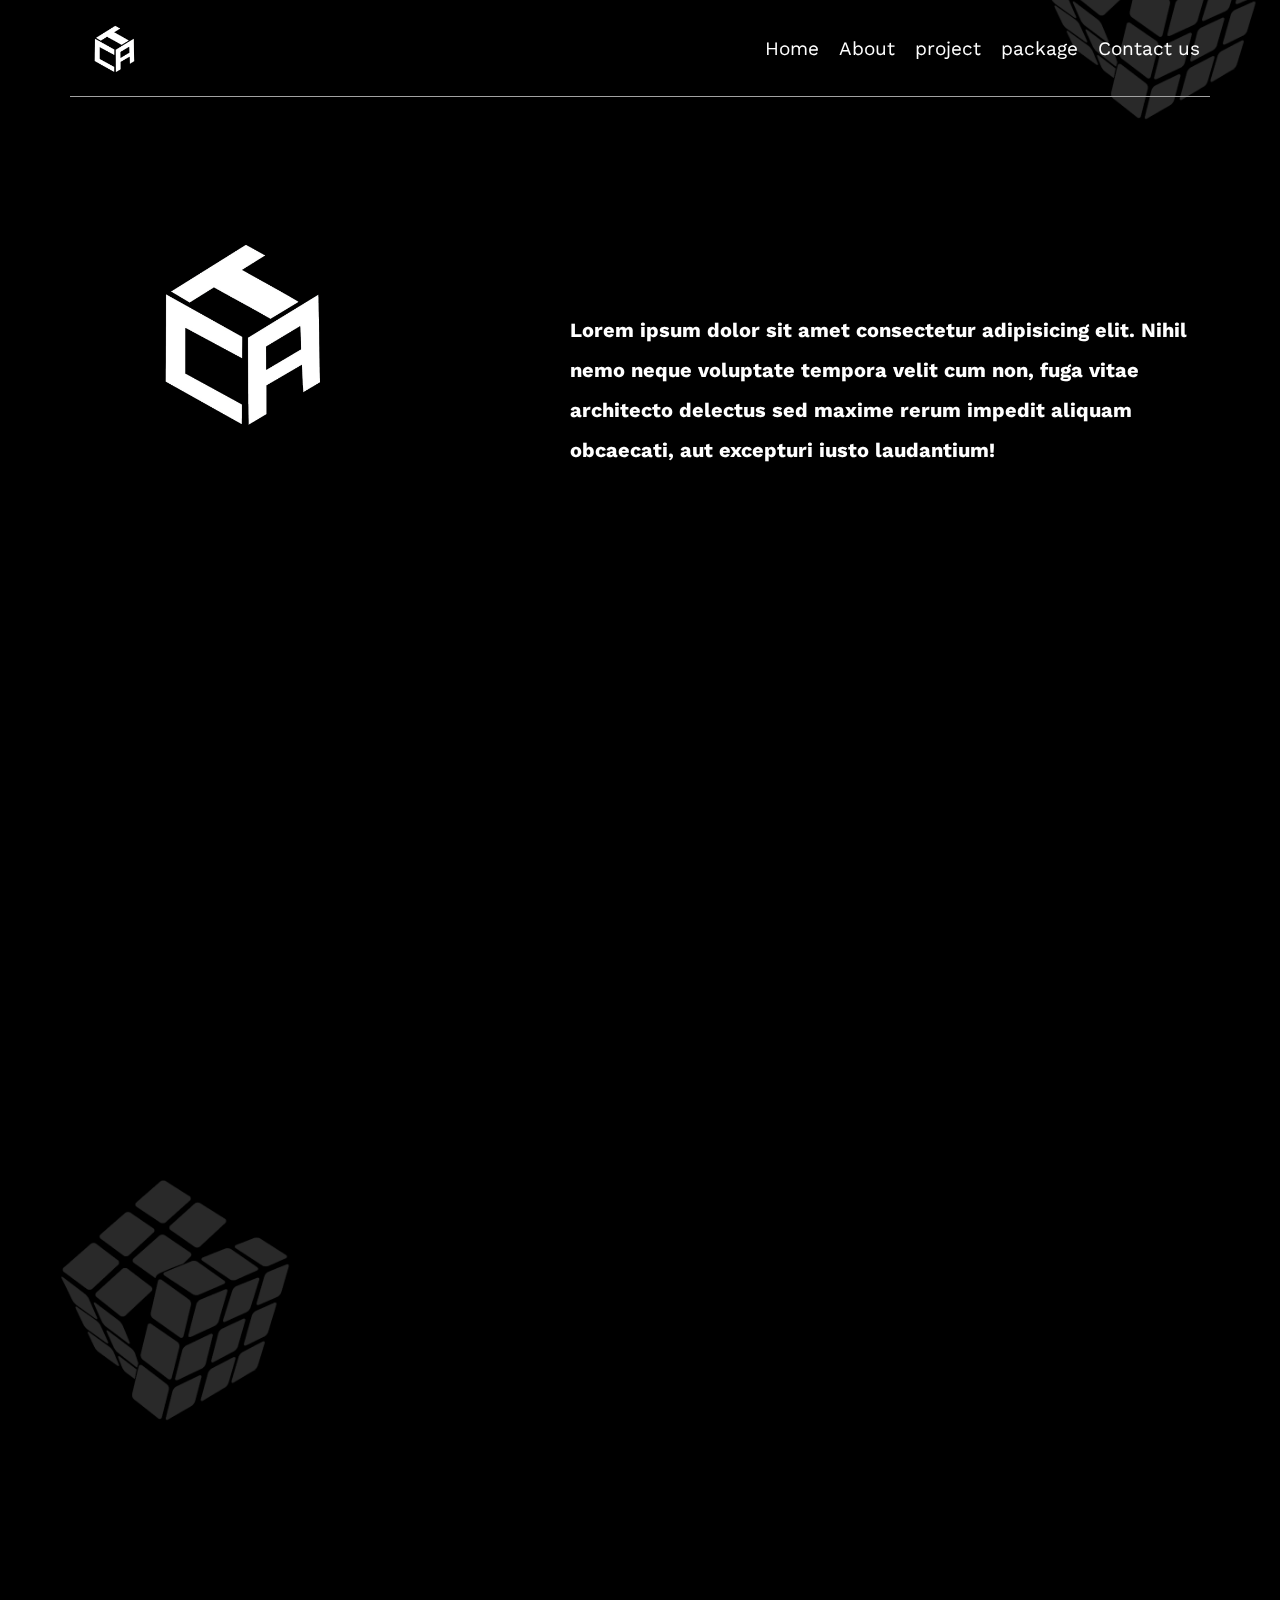
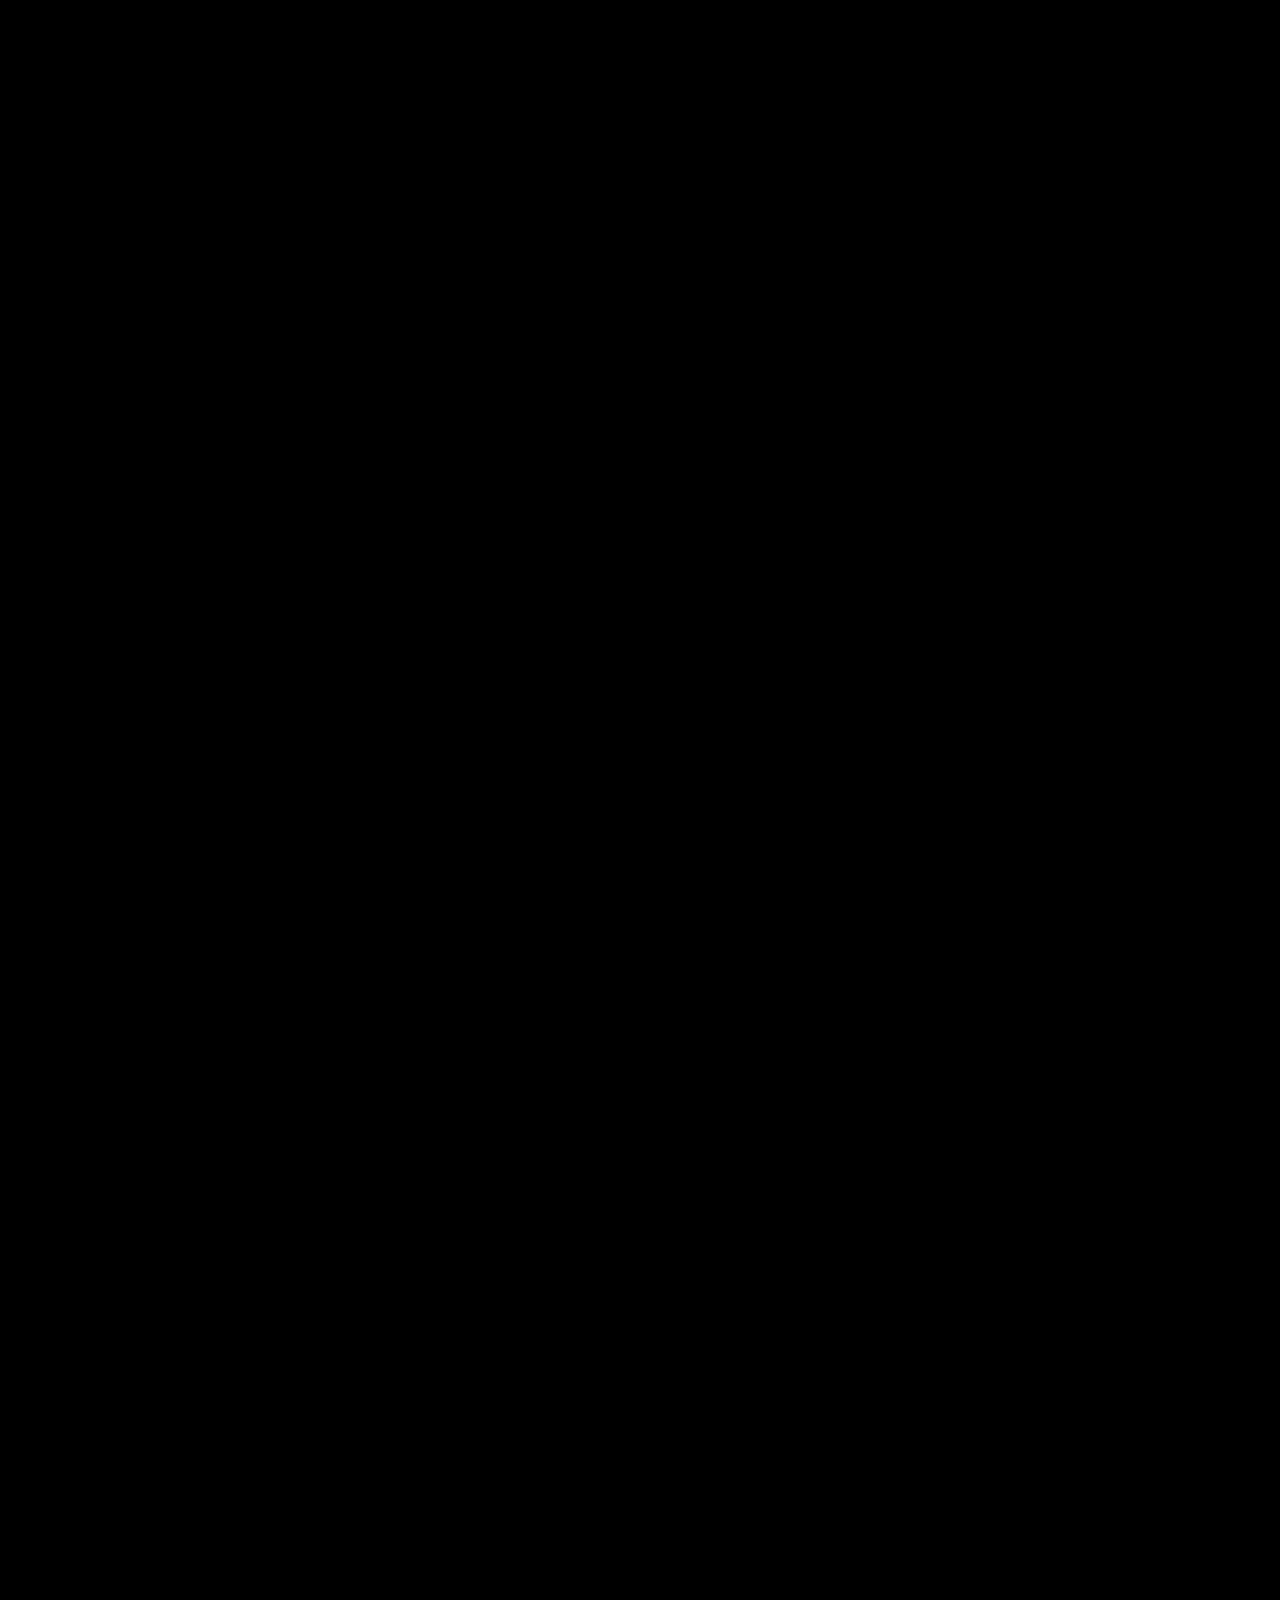
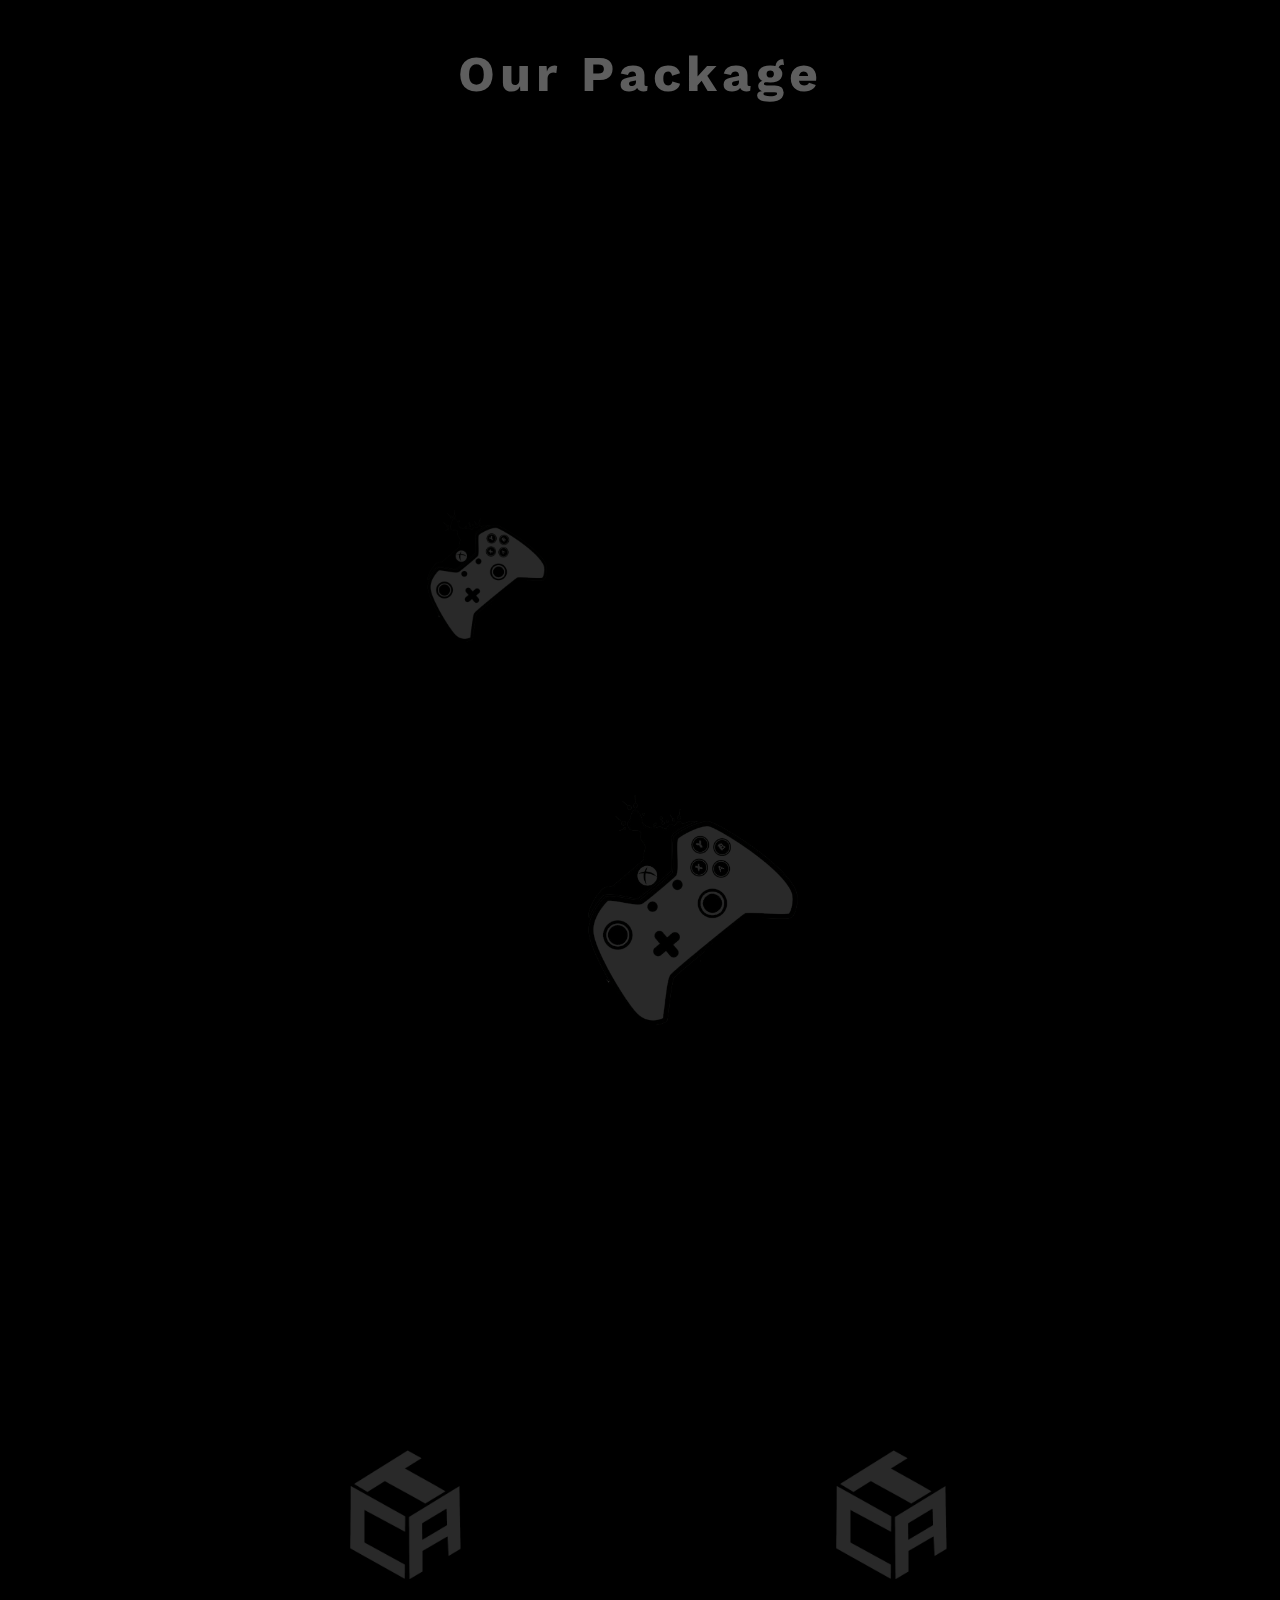
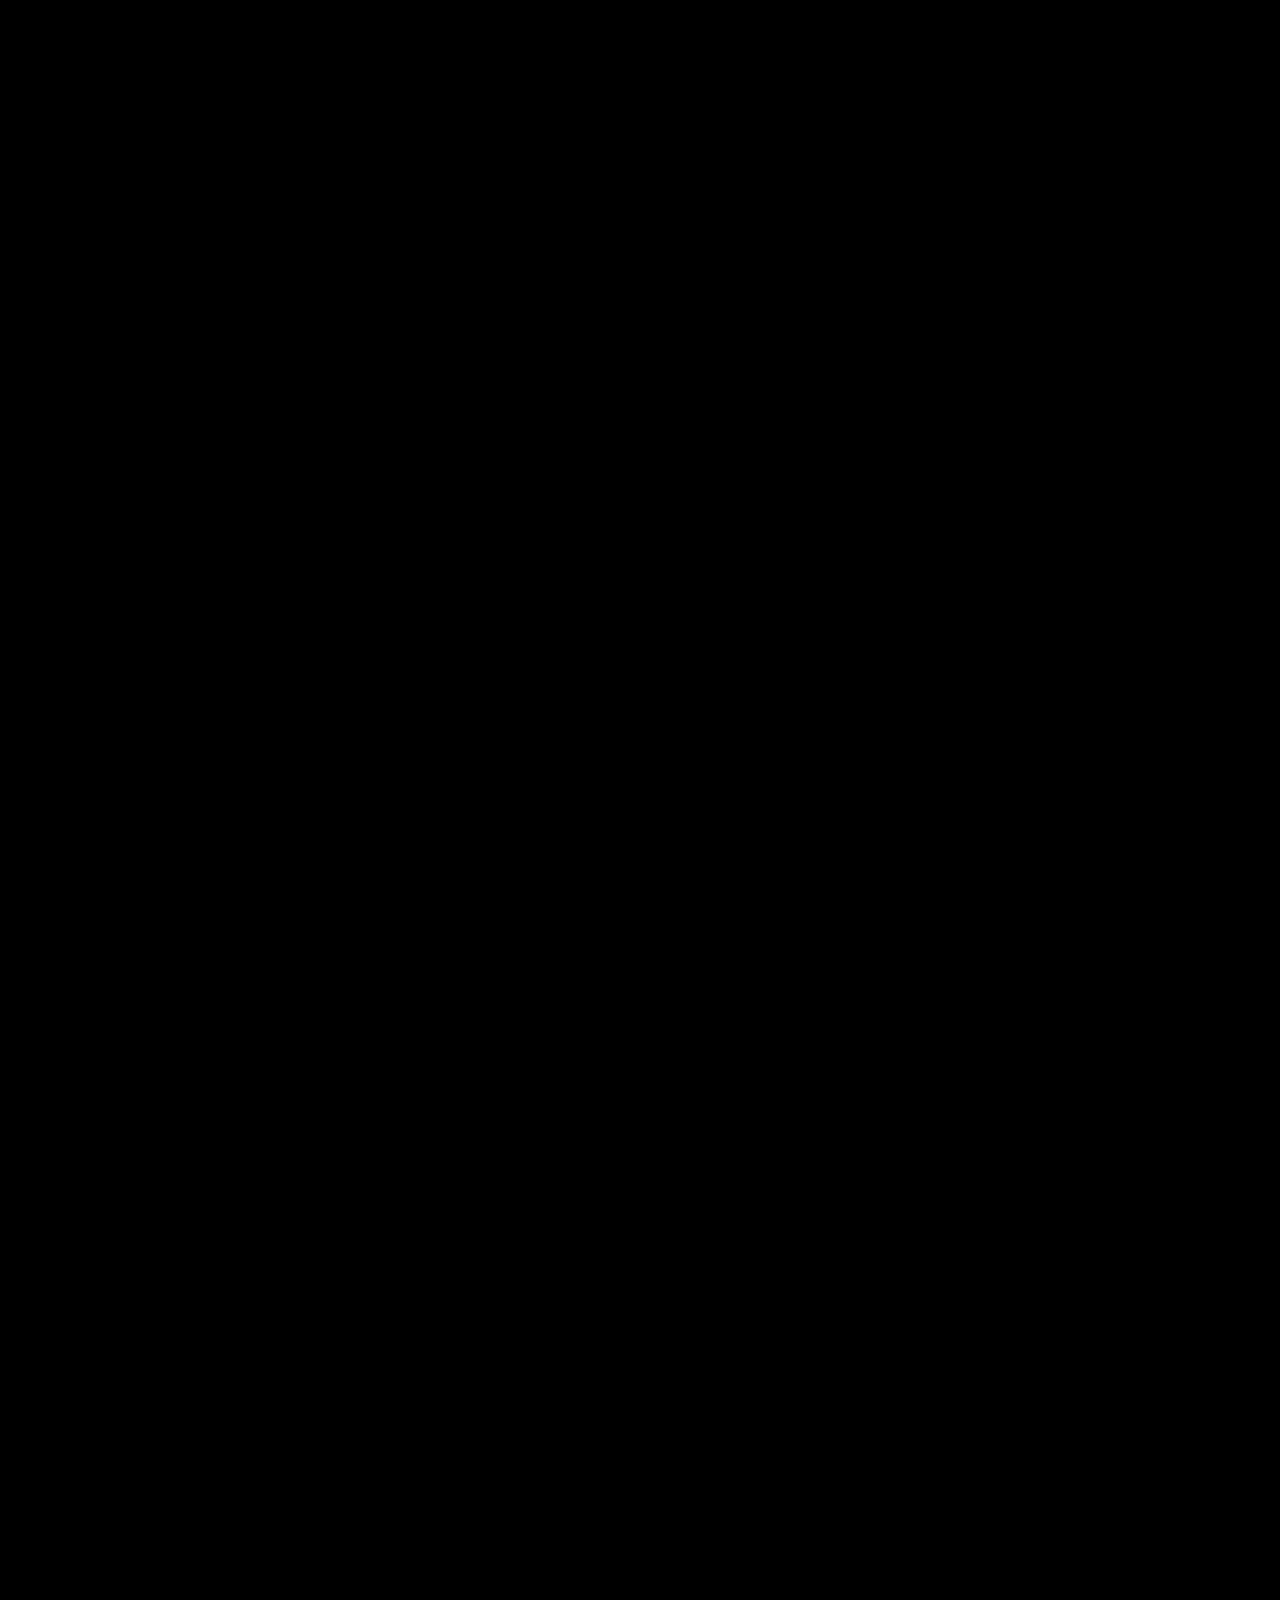
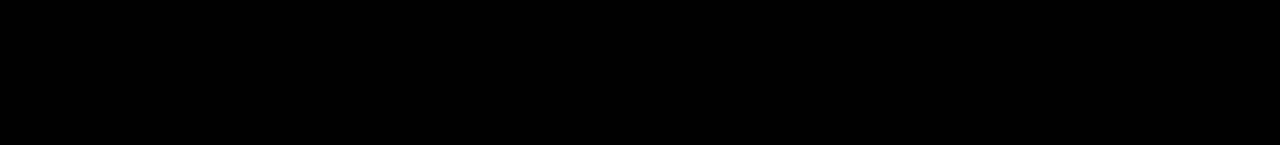
==== commit 09bc48aa: "Add files via upload" ====
--- a/index.html
+++ b/index.html
@@ -153,7 +153,7 @@
                   </div>
               </div>
             </div>
-          
+          </div>
           <!--End project-->
           
             <!--Start package -->
--- a/css/style.css
+++ b/css/style.css
@@ -903,4 +903,40 @@
         width: 30%;
     }
     
-}+}
+/*Start Game page */
+.Game {
+  padding-top: var(--section-padding);
+  padding-bottom: calc(var(--section-padding) + 60px);
+}
+.Game .home-quote-spots-overlay  {
+  position: absolute;
+  top: -20%;
+  right: 0;
+  width: 20%;
+  max-width: 300px;
+  opacity: 0.20;
+}
+.Game .Game-content {
+  margin-top: 100px;
+  display: flex;
+  flex-wrap: wrap;
+  justify-content: space-between;
+  
+}
+@media (max-width: 991px) {
+  .Game .Game-content {
+    flex-direction: column;
+    text-align: center;
+  }
+  .landing .home-quote-spots-overlay{
+    display: none;
+  }
+  body{
+    overflow-x: hidden;
+  }
+}
+
+
+
+
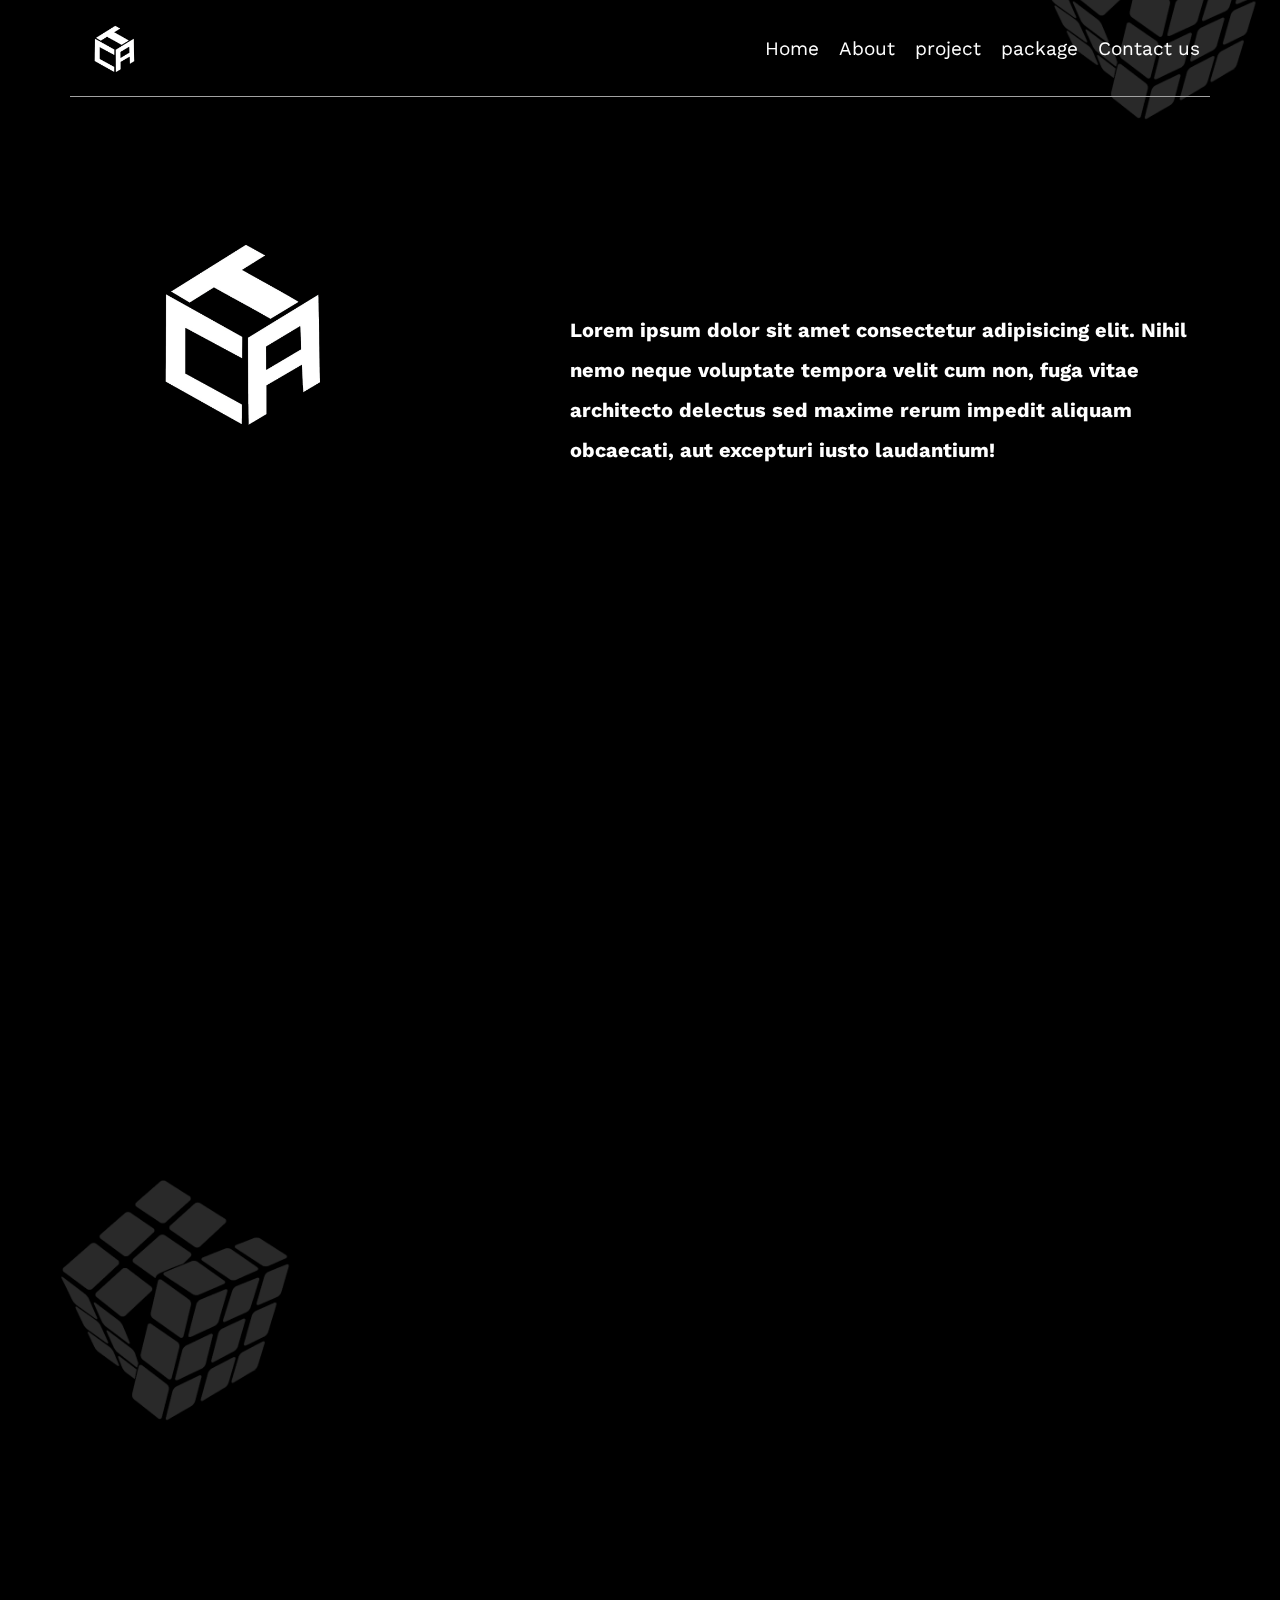
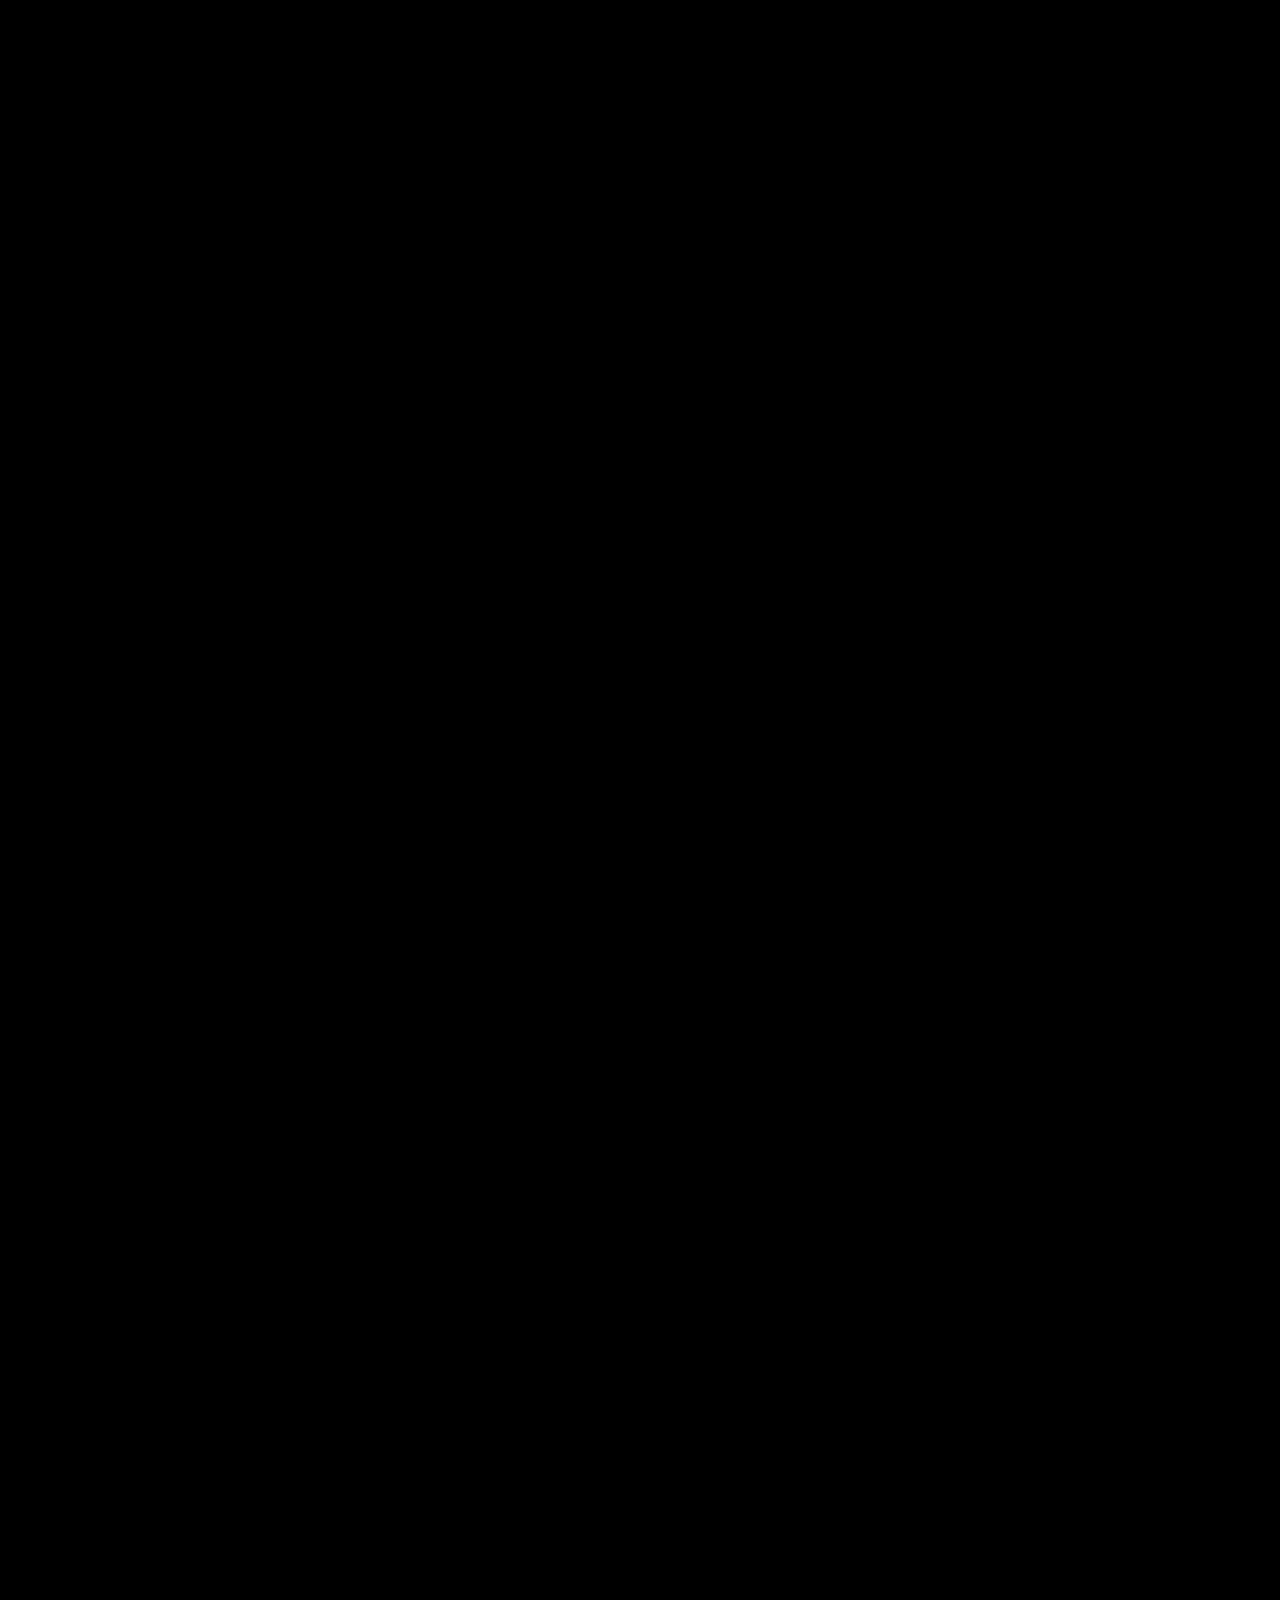
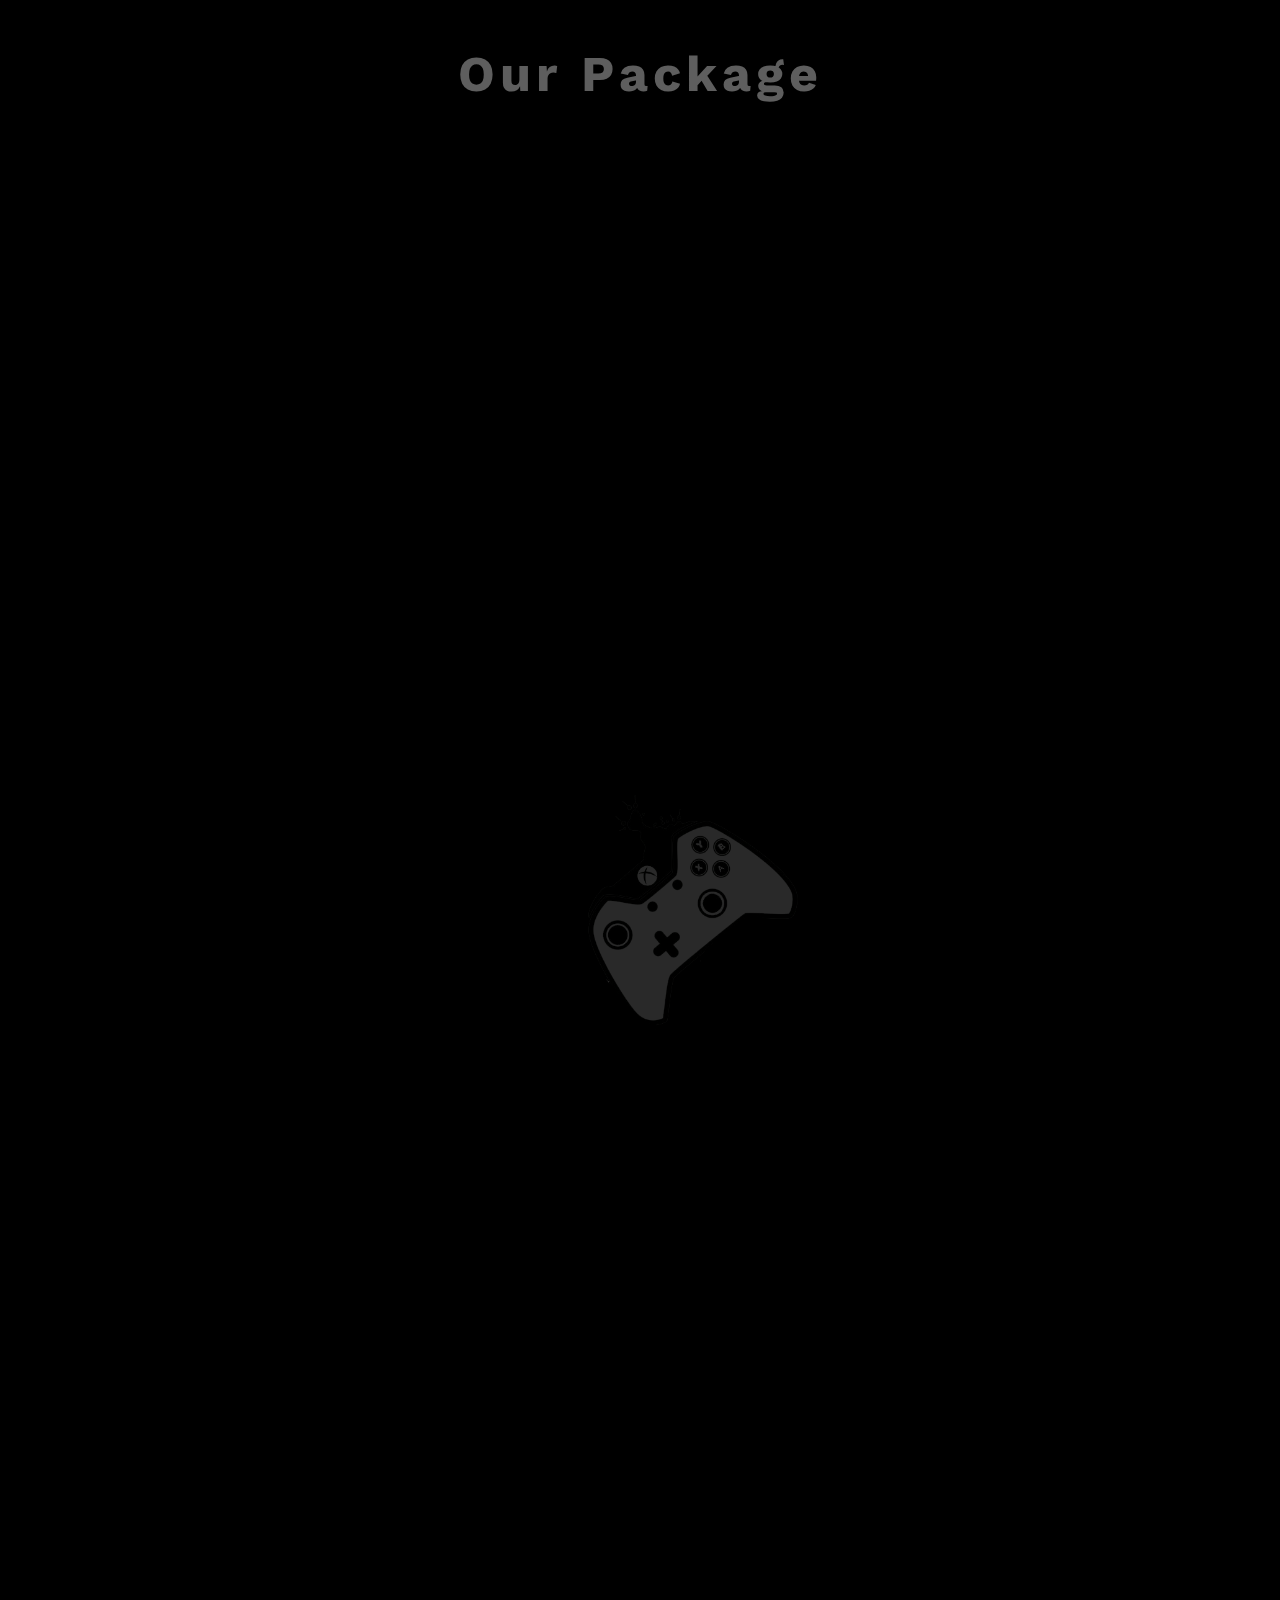
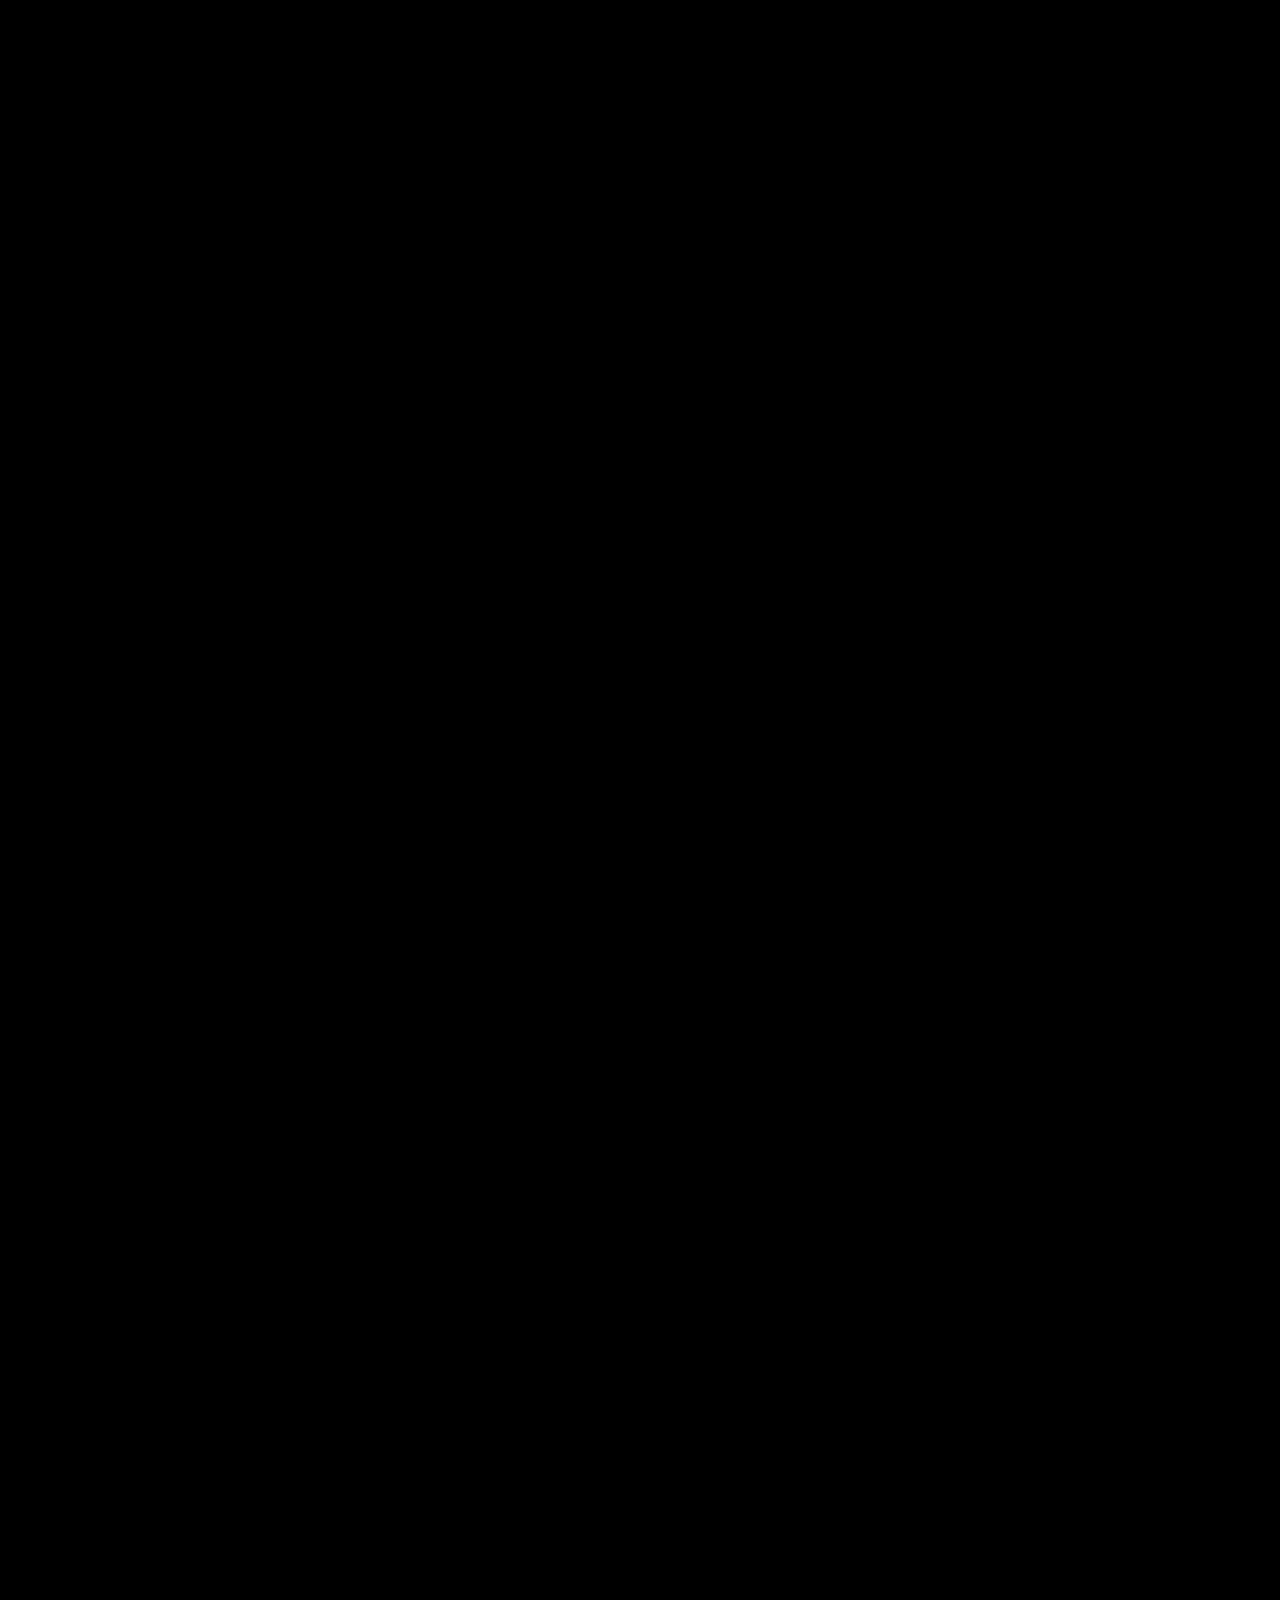
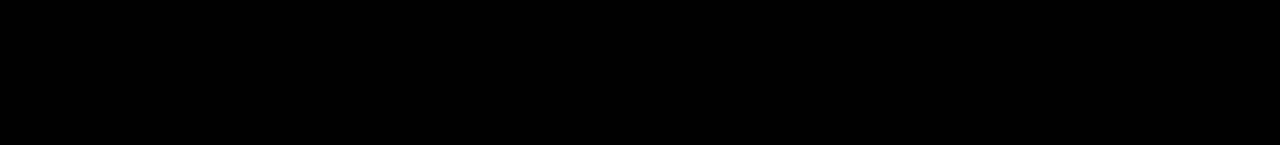
==== commit 0c50477e: "Add files via upload" ====
--- a/index.html
+++ b/index.html
@@ -89,7 +89,7 @@
           <!--End portfolio-->
           <!--start info -->
           <div class="header" >
-           
+         
             <h2 class="special-heading" data-aos="fade-up"
       data-aos-anchor-placement="bottom-bottom">How it works</h2>
           </div>
@@ -131,7 +131,6 @@
           <!--project start -->
           <div class="proj">
             <img class="home-quote-spots-overlay" src="images/dra3.png" alt="">
-            <img class="home-quote-spots-overlay2" src="images/dra3.png" alt="">
             <div class="container">
                 <h2 class="special-heading" data-aos="fade-up"
           data-aos-anchor-placement="bottom-bottom">project</h2>
@@ -158,8 +157,6 @@
           
             <!--Start package -->
               <div class="package">
-                <img class="home-quote-spots-overlay" src="images/cta png.png" alt="">
-                <img class="home-quote-spots-overlay2" src="images/cta png.png" alt="">
                 <div class="container">
                   <h2 class="special-heading">Our Package</h2>
                   <div class="package-content">
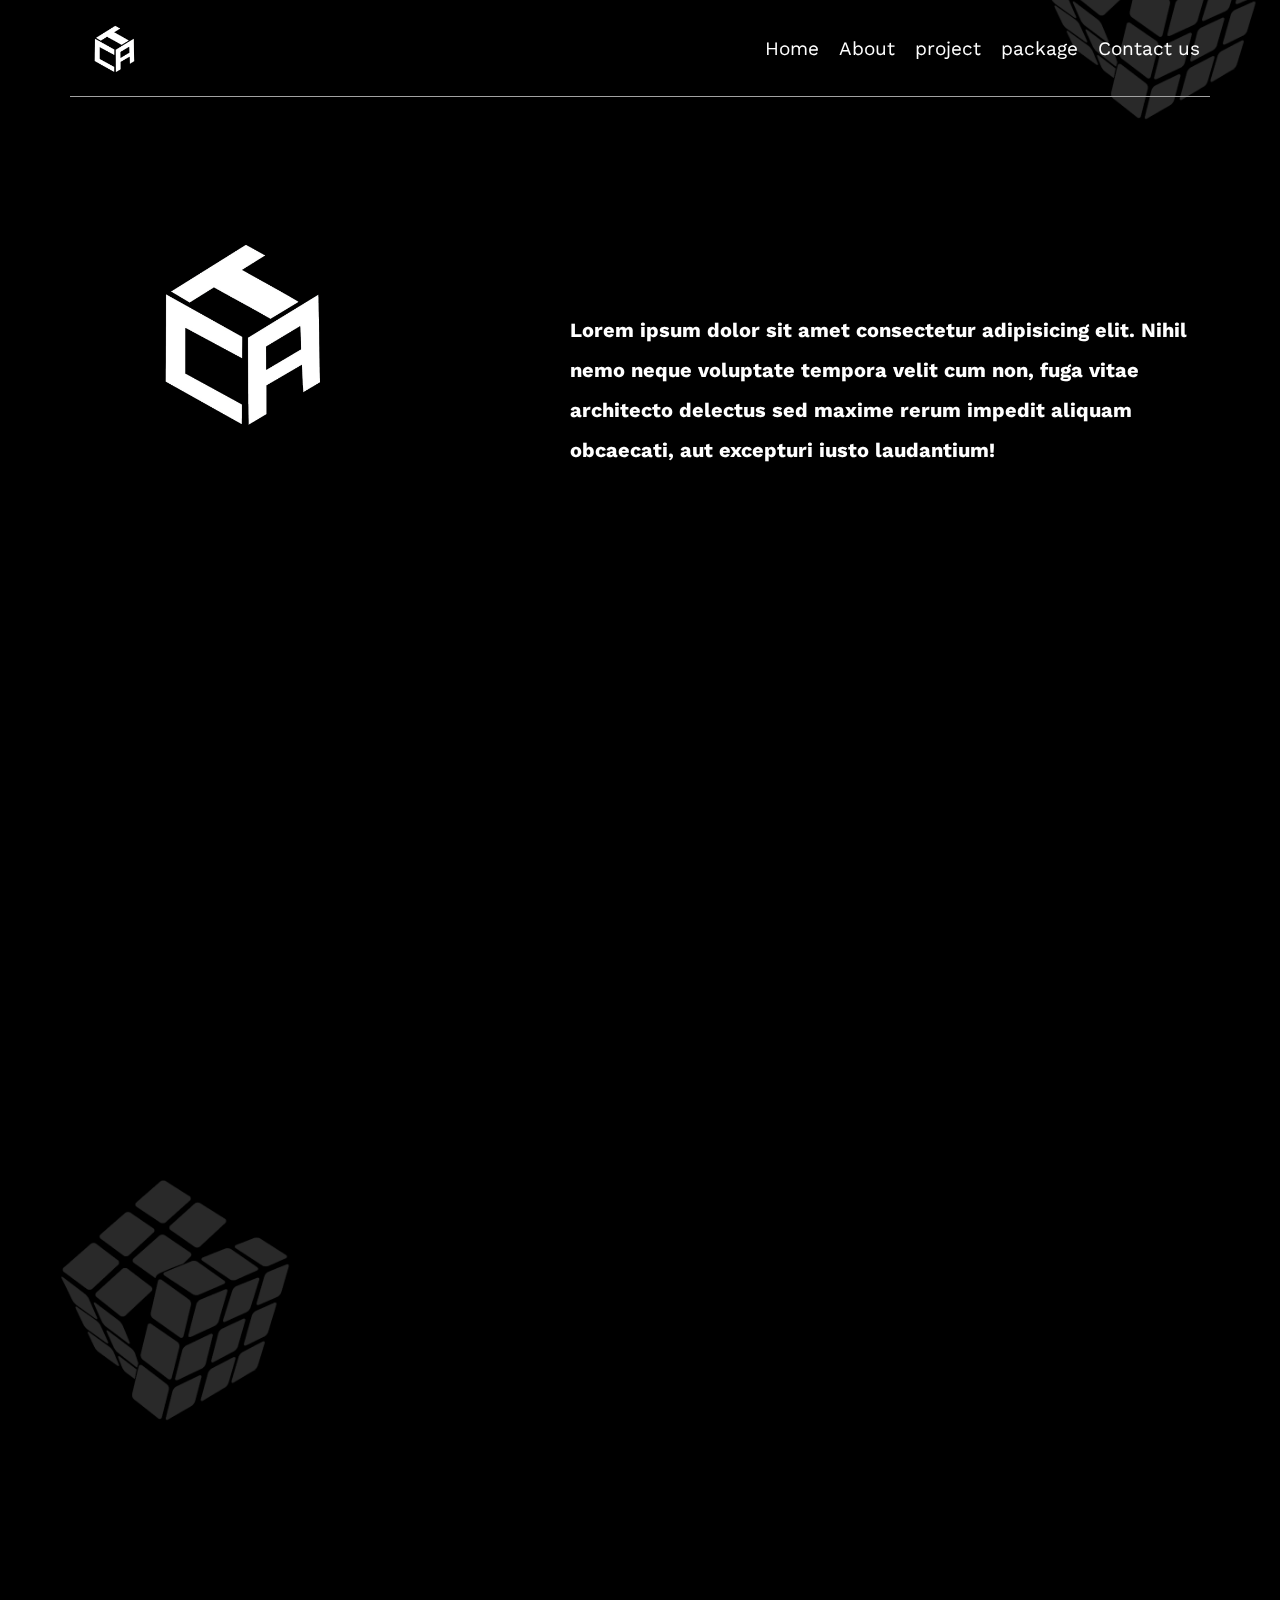
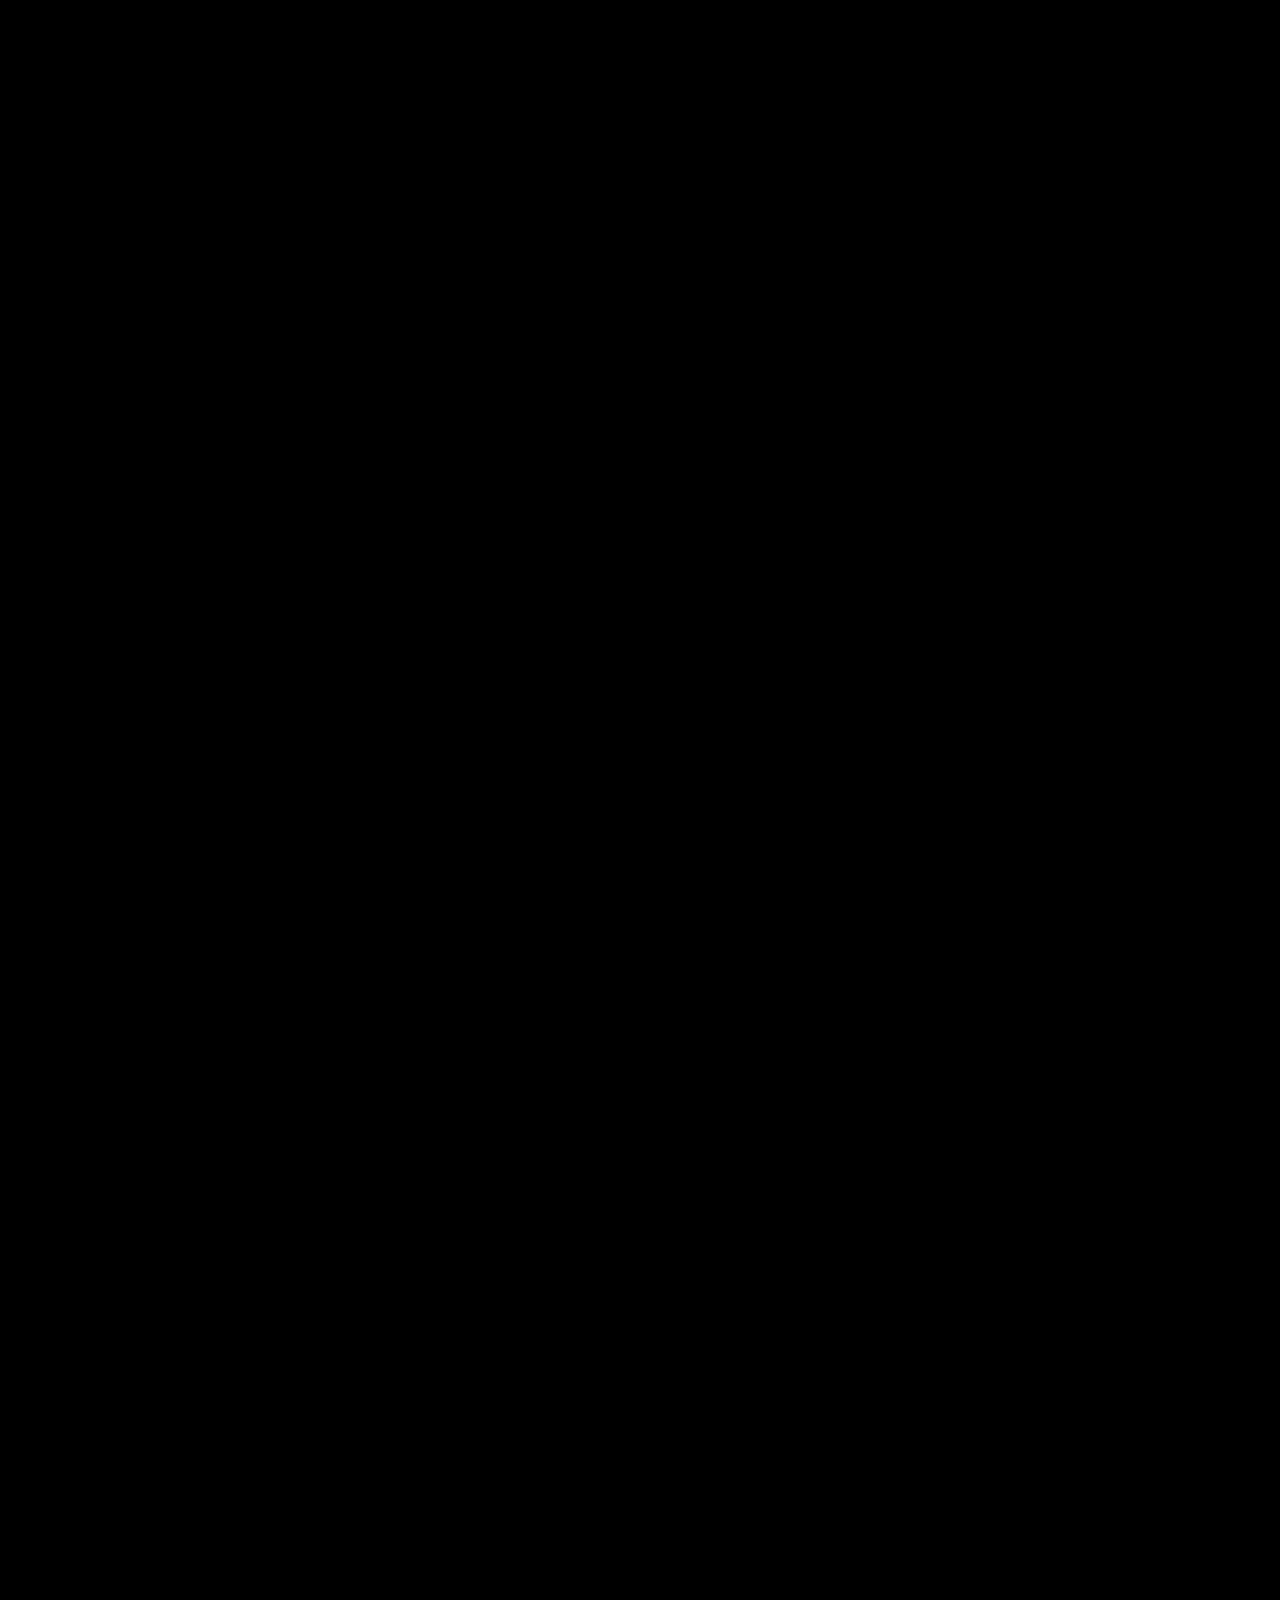
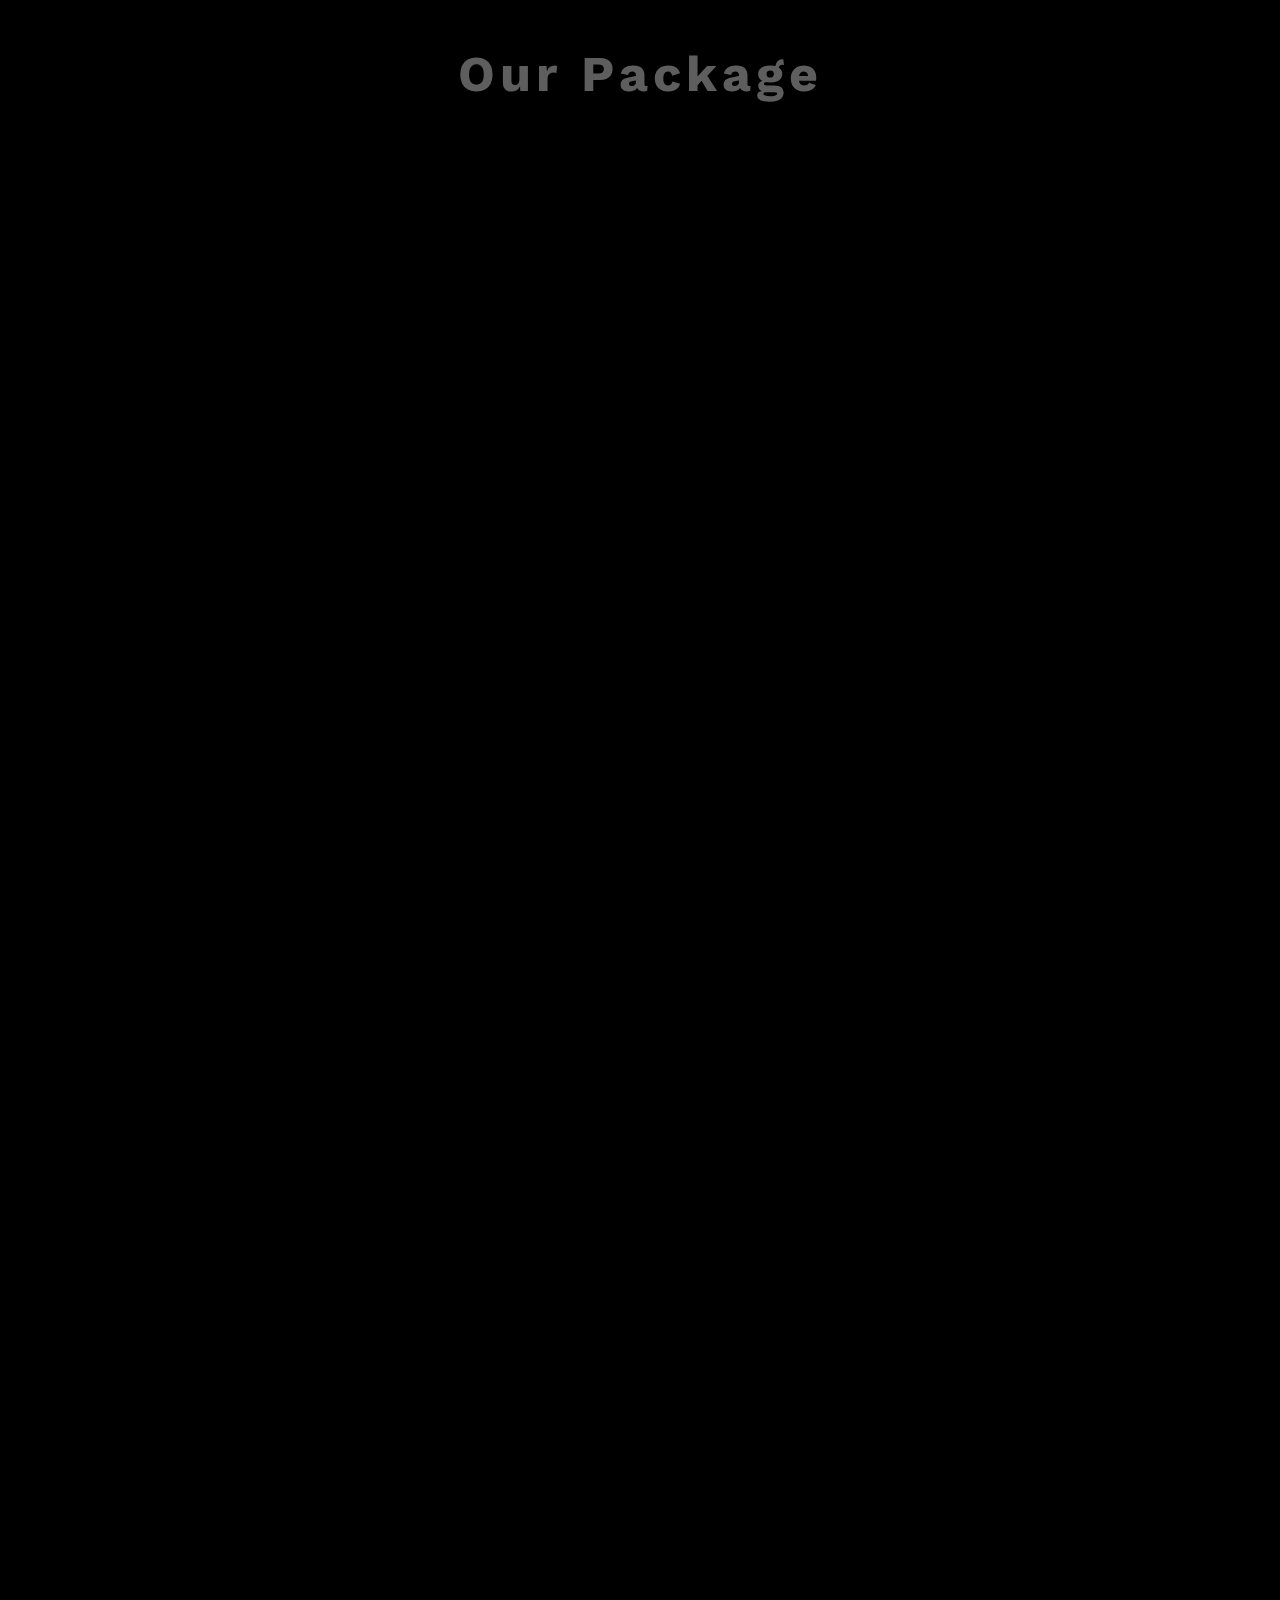
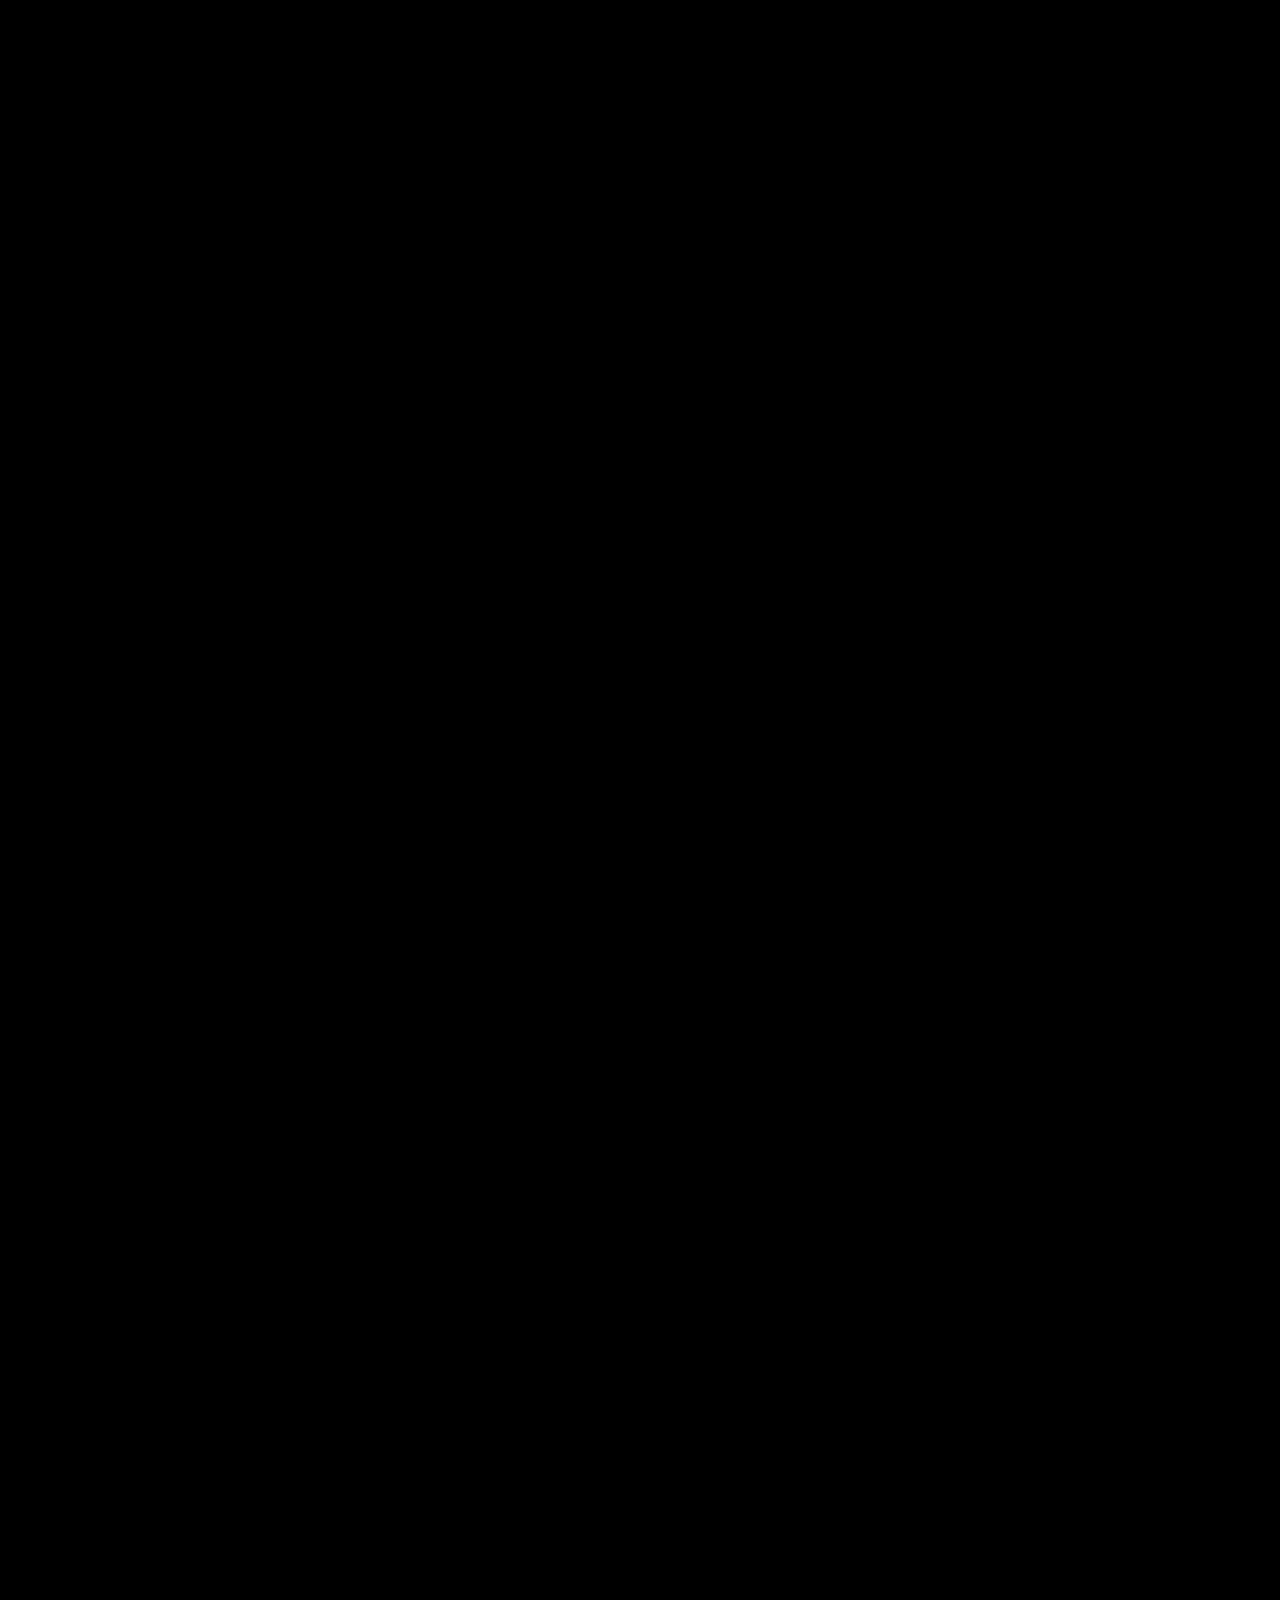
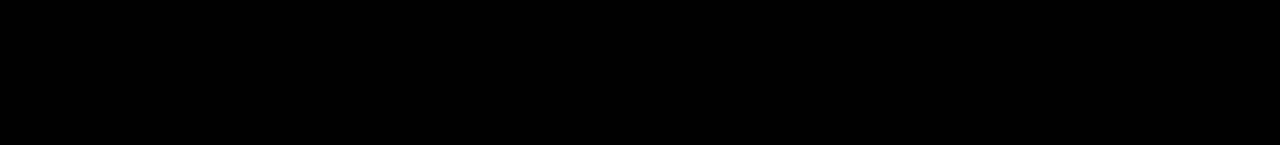
==== commit 8a5aae9d: "Add files via upload" ====
--- a/index.html
+++ b/index.html
@@ -130,7 +130,7 @@
           <!--end info-->
           <!--project start -->
           <div class="proj">
-            <img class="home-quote-spots-overlay" src="images/dra3.png" alt="">
+           
             <div class="container">
                 <h2 class="special-heading" data-aos="fade-up"
           data-aos-anchor-placement="bottom-bottom">project</h2>
--- a/css/style.css
+++ b/css/style.css
@@ -344,22 +344,8 @@
       padding-top: var(--section-padding);
       padding-bottom: calc(var(--section-padding) + 60px);
     }
-    .proj .home-quote-spots-overlay  {
-      position: absolute;
-      top: 440%;
-      left: 40%;
-      width: 50%;
-      max-width: 350px;
-      opacity: 0.20;
-    }
-    .proj .home-quote-spots-overlay2  {
-      position: absolute;
-      top: 410%;
-      left: 30%;
-      width: 50%;
-      max-width: 200px;
-      opacity: 0.20;
-    }
+    
+    
     .proj .proj-content {
       margin-top: 100px;
       display: flex;
